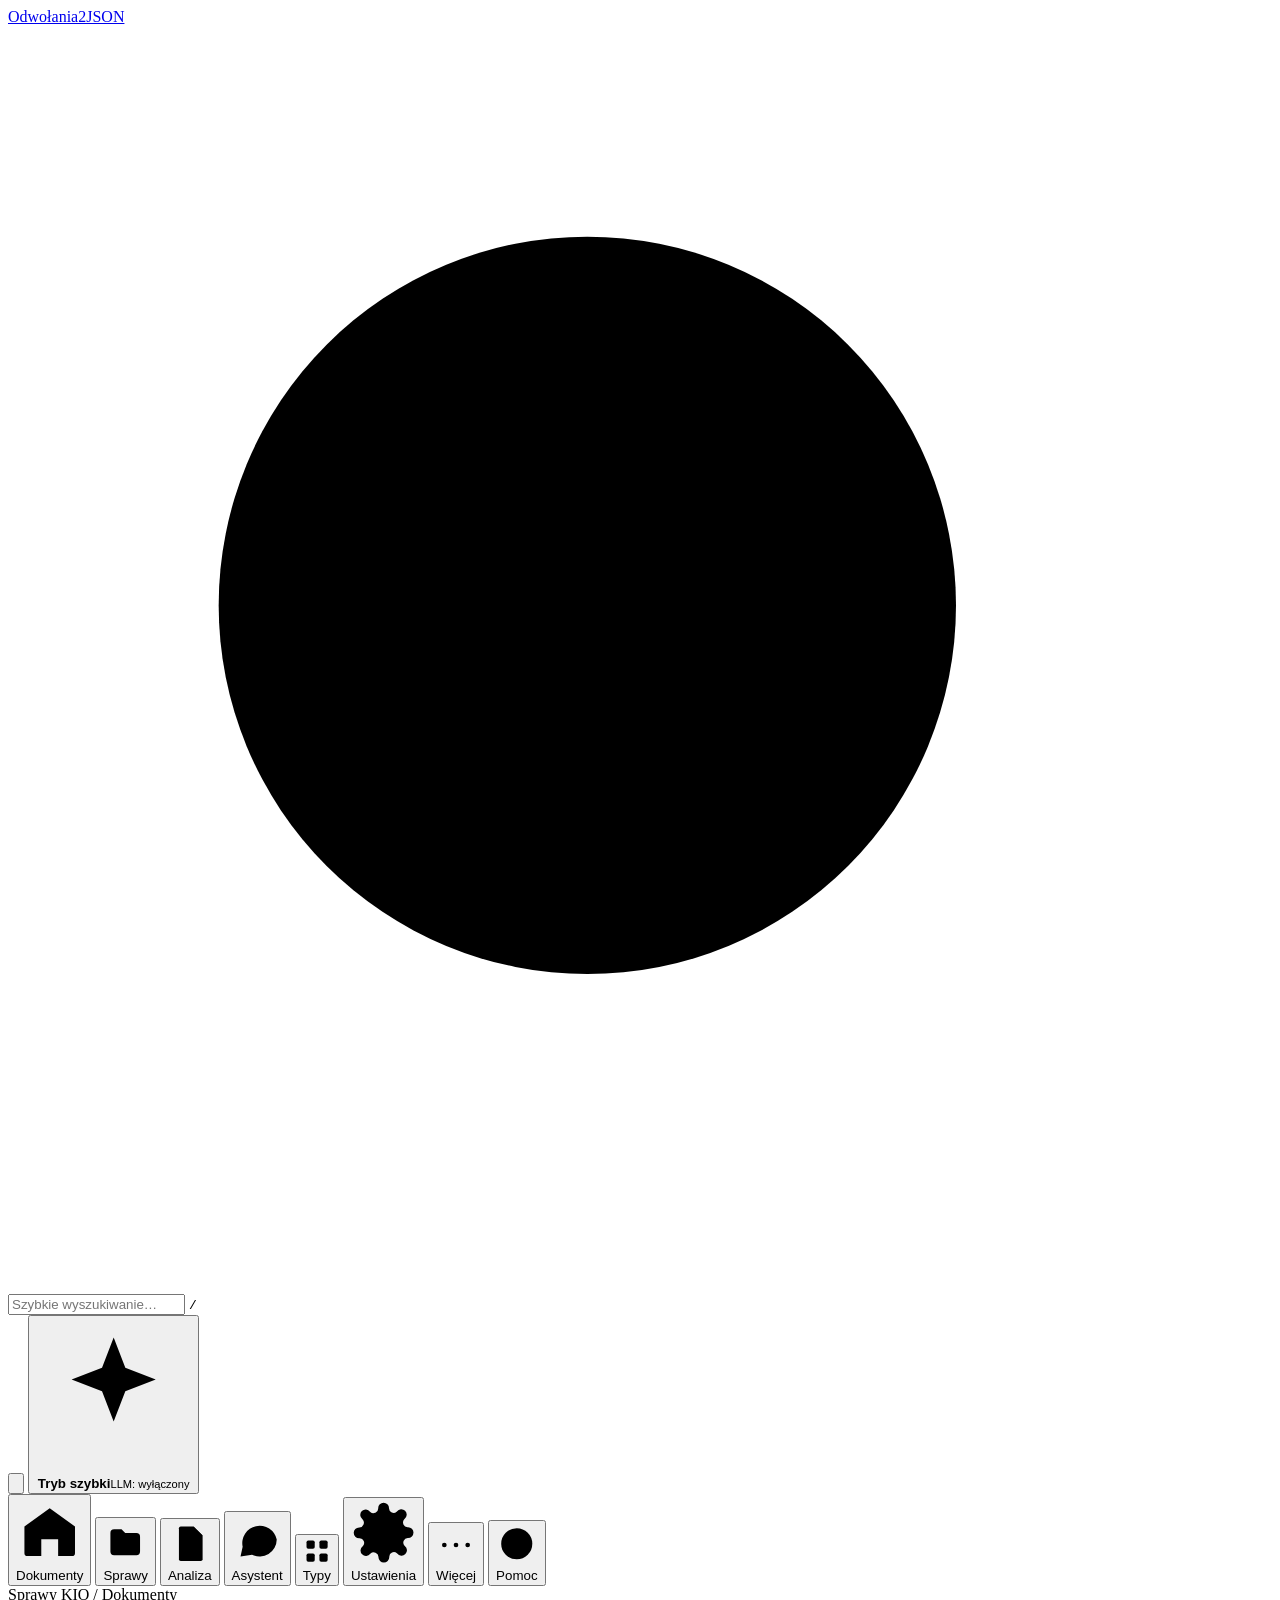
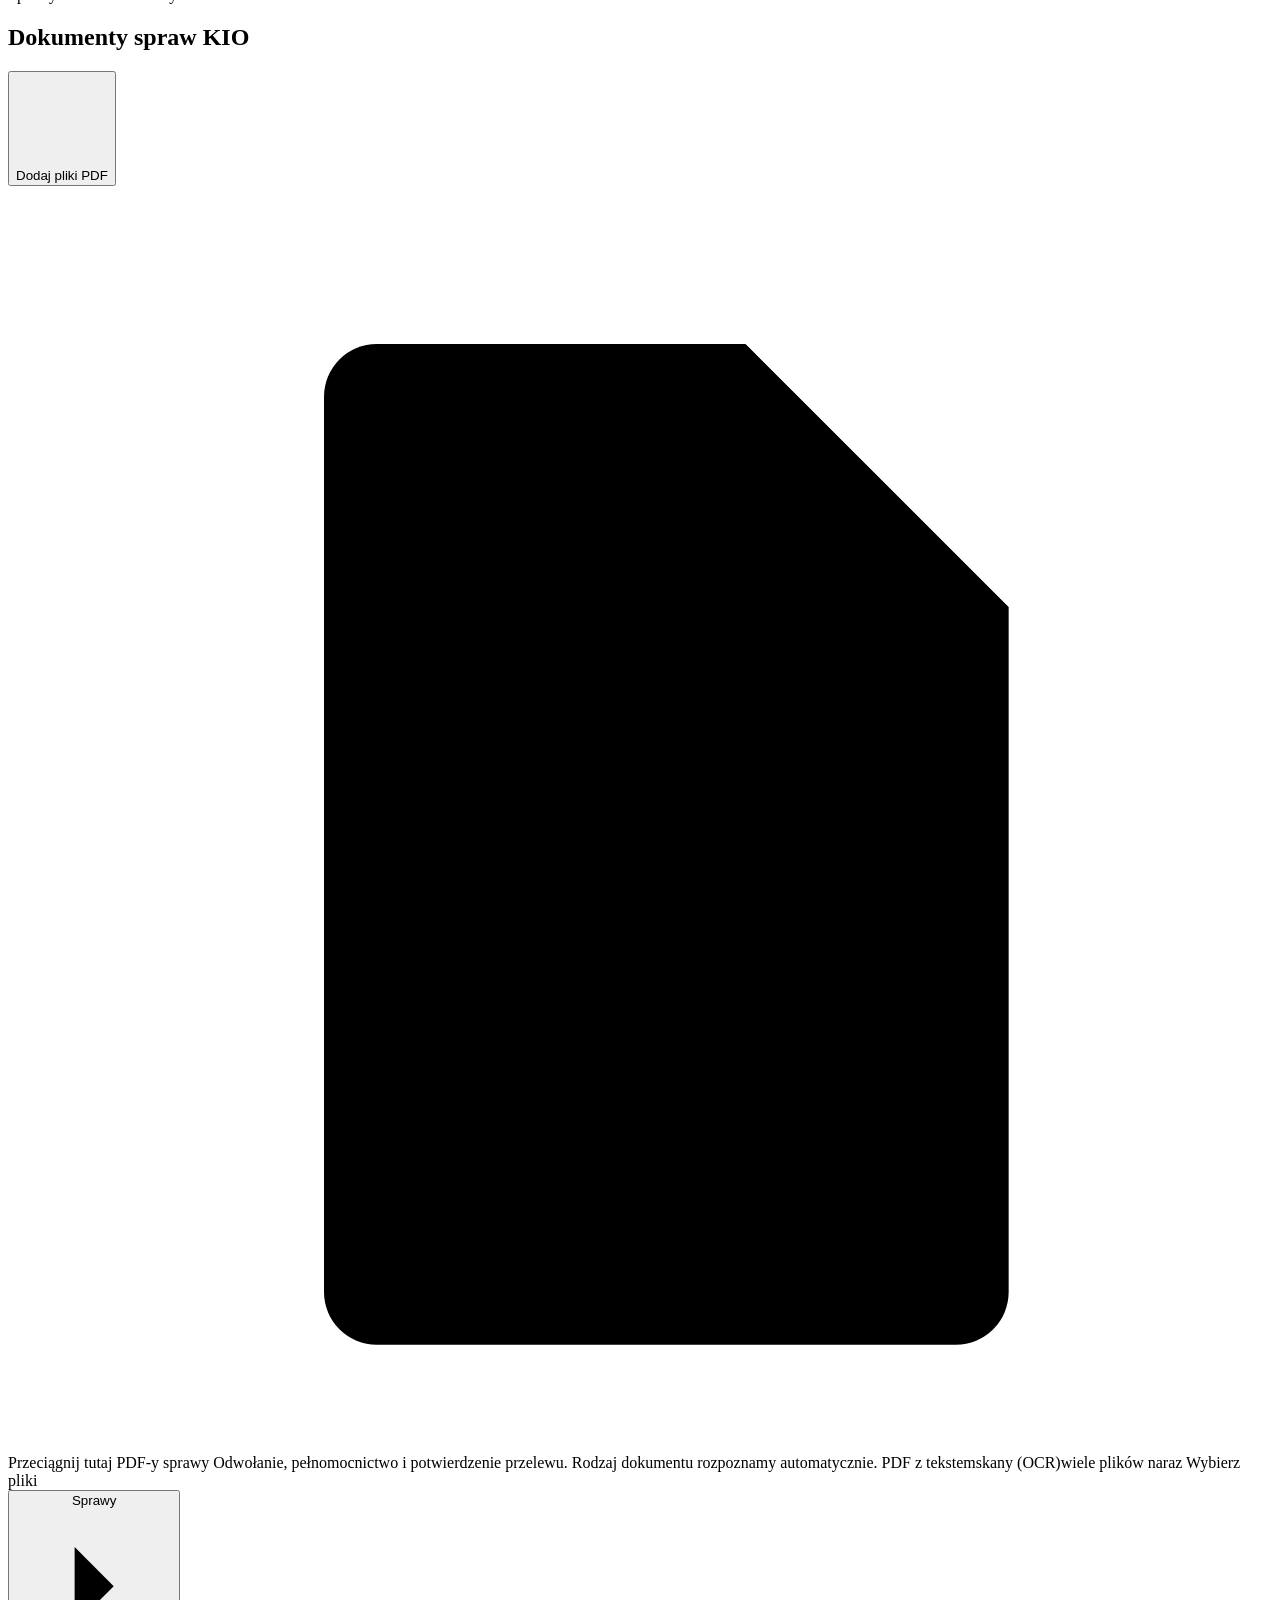
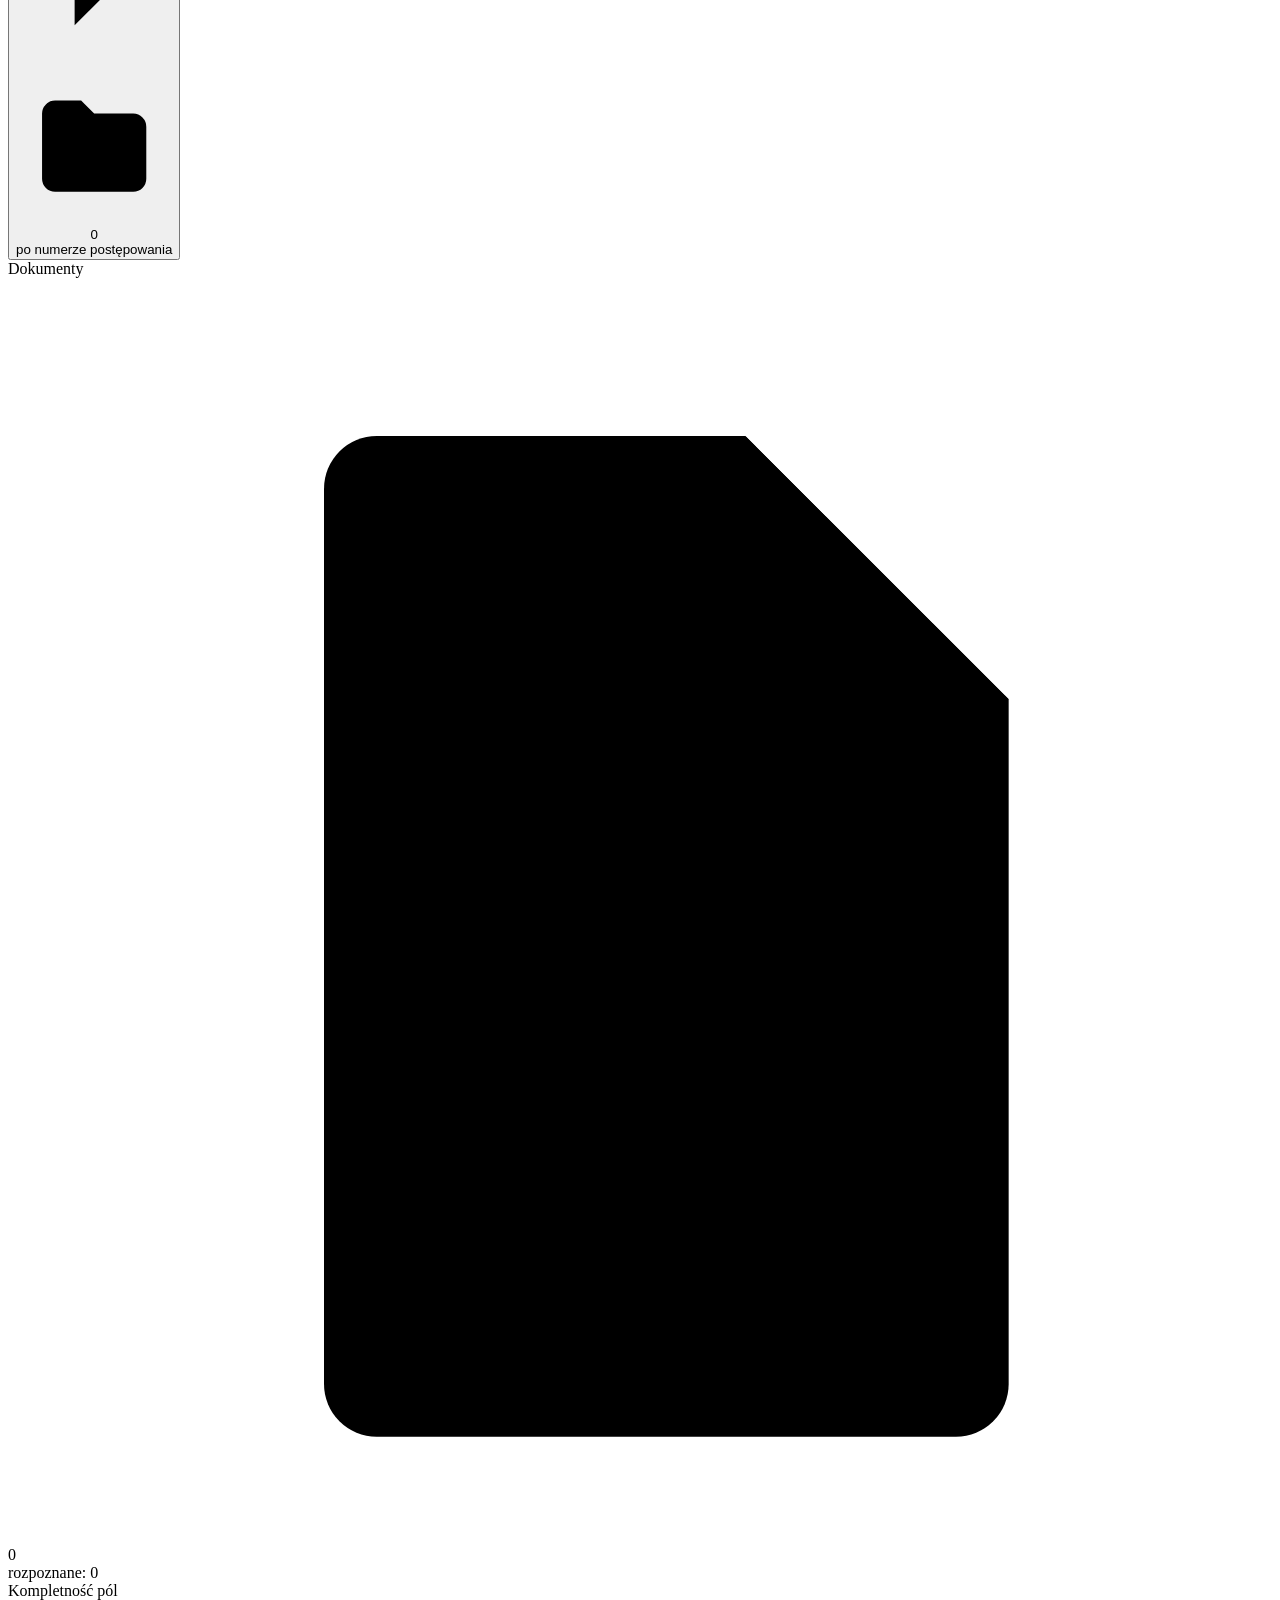
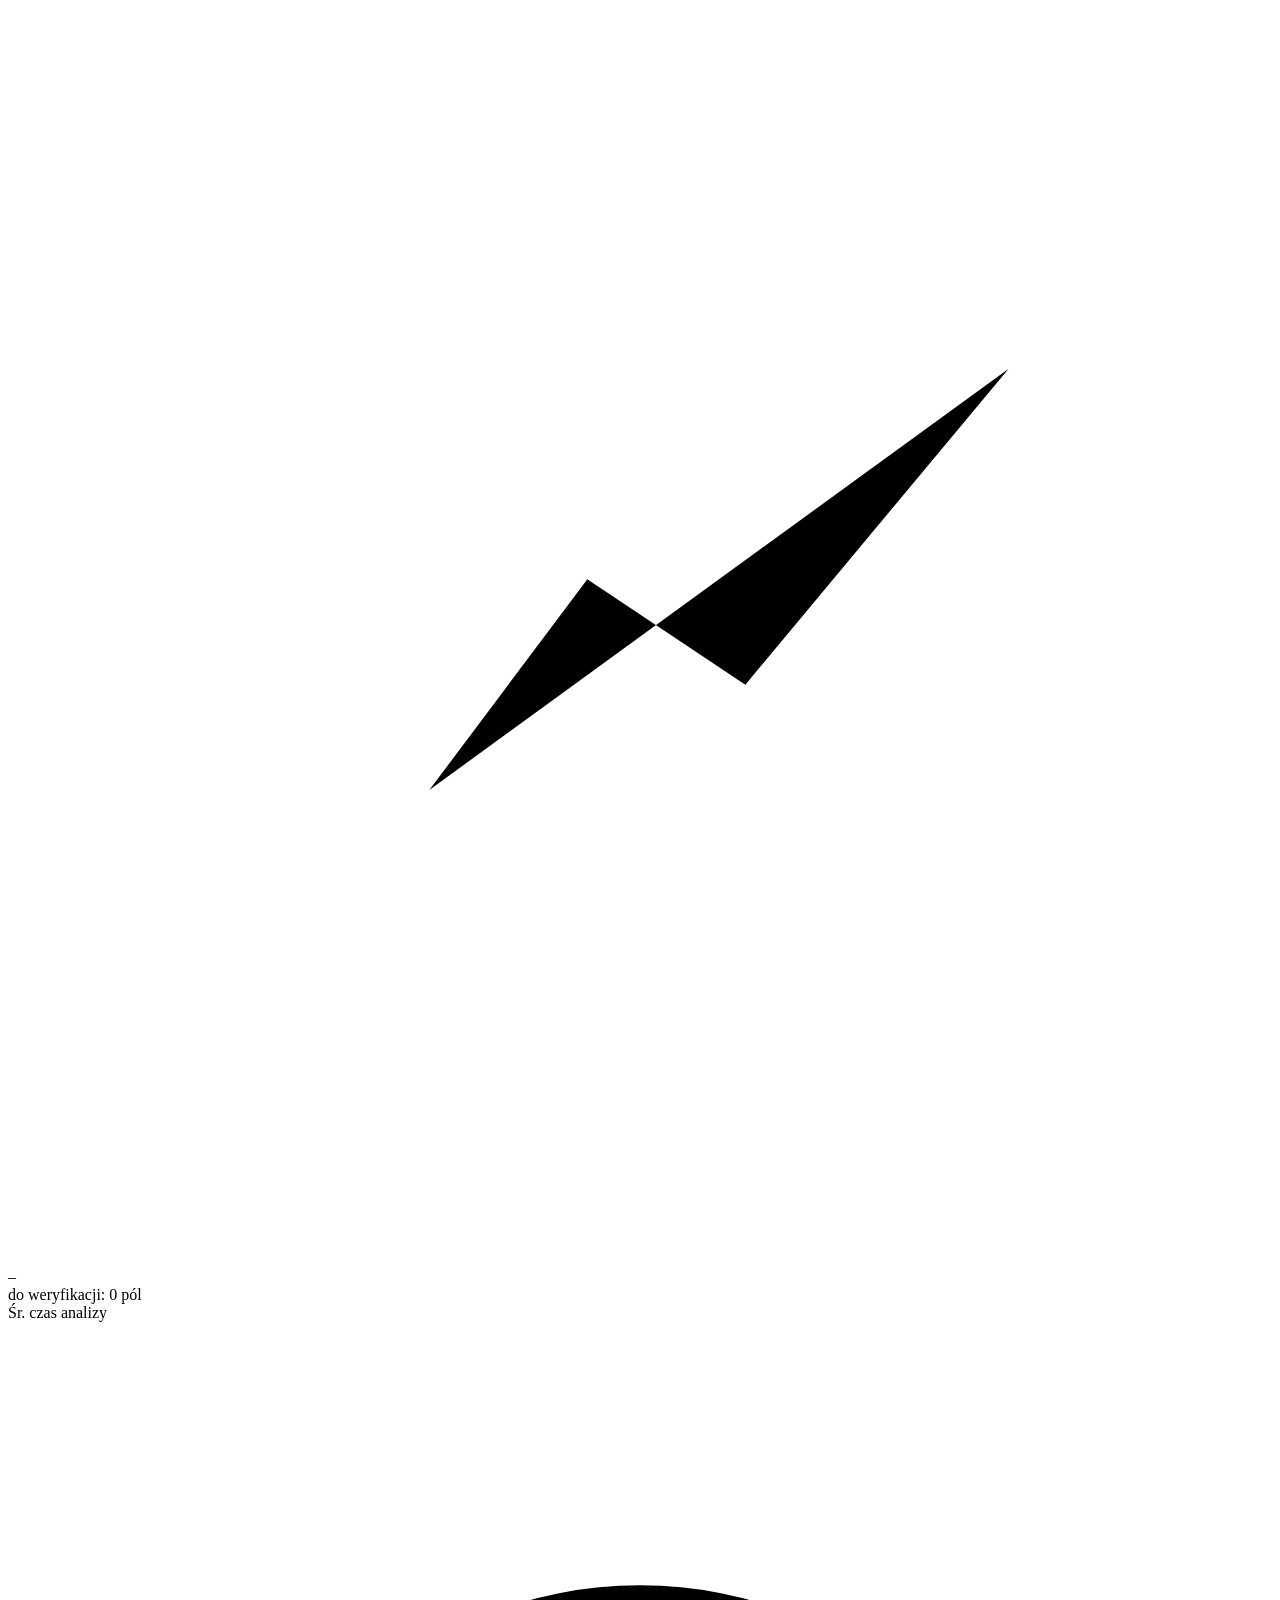
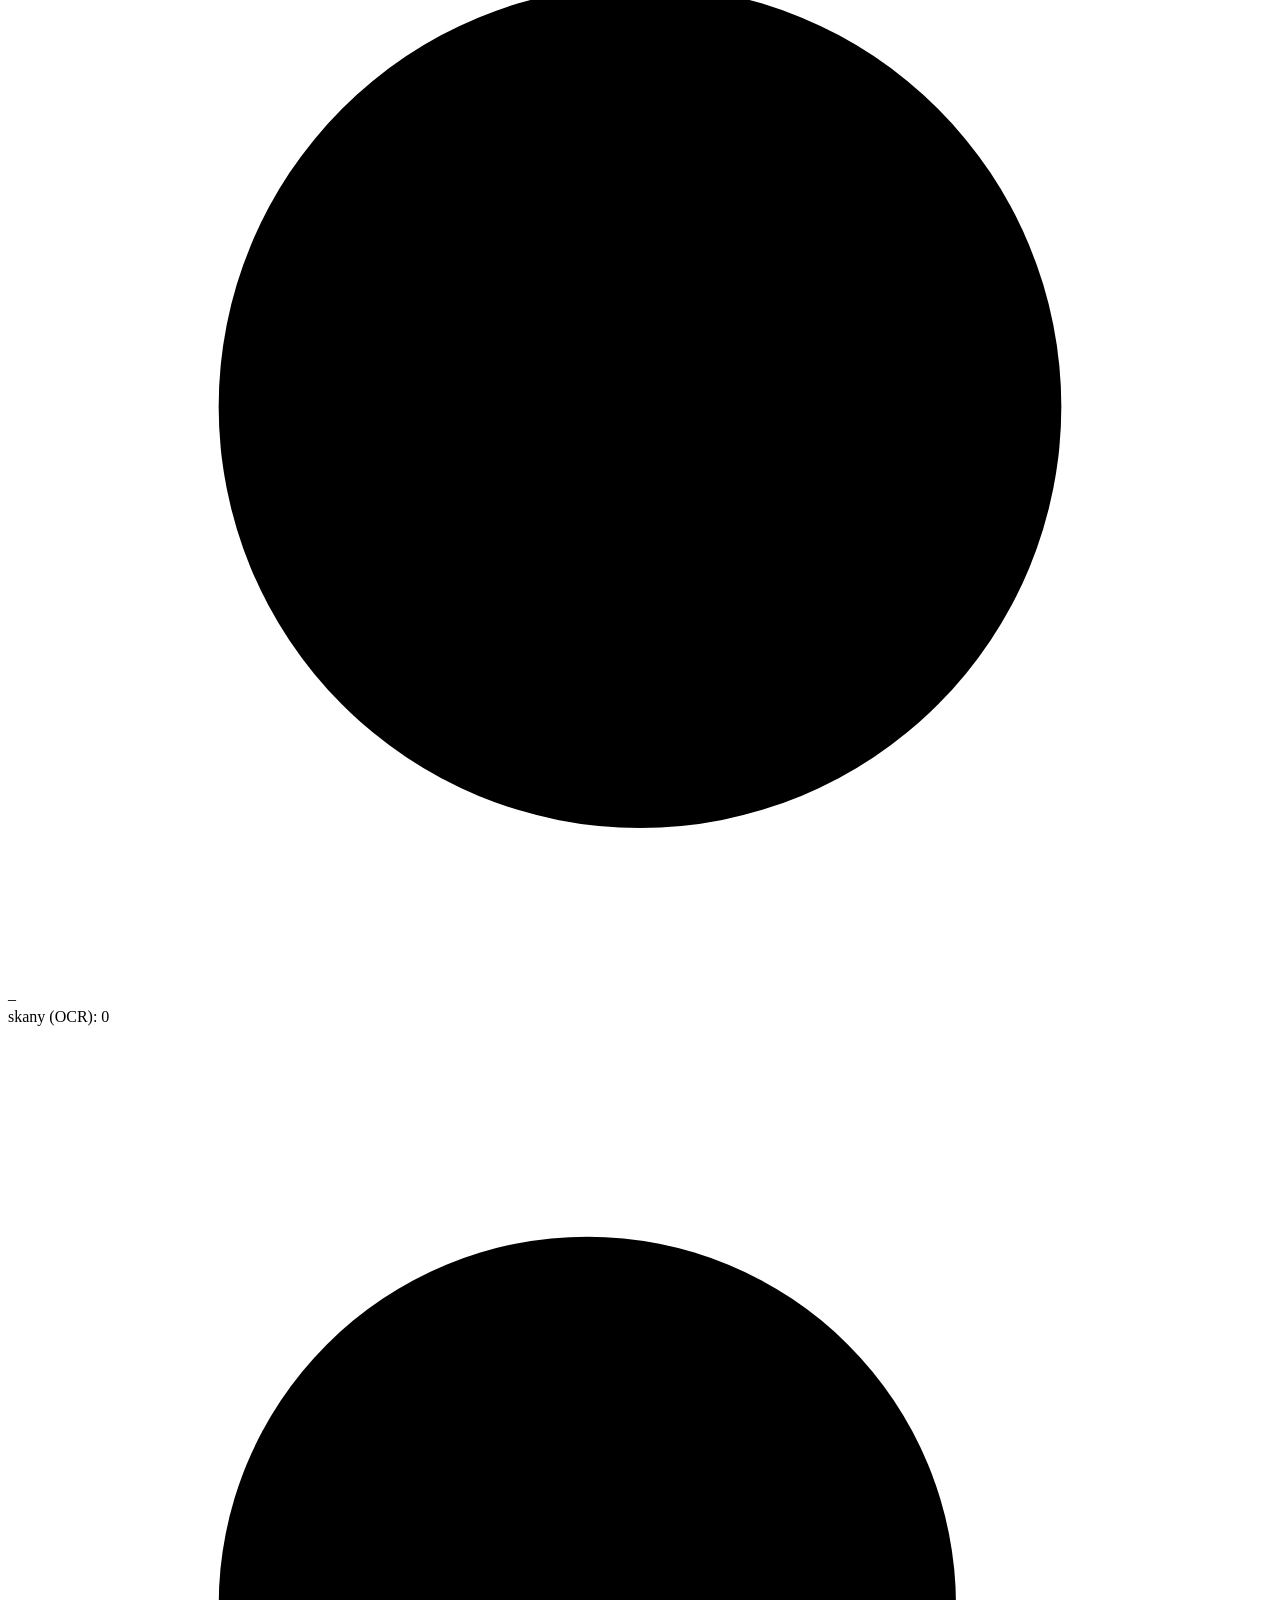
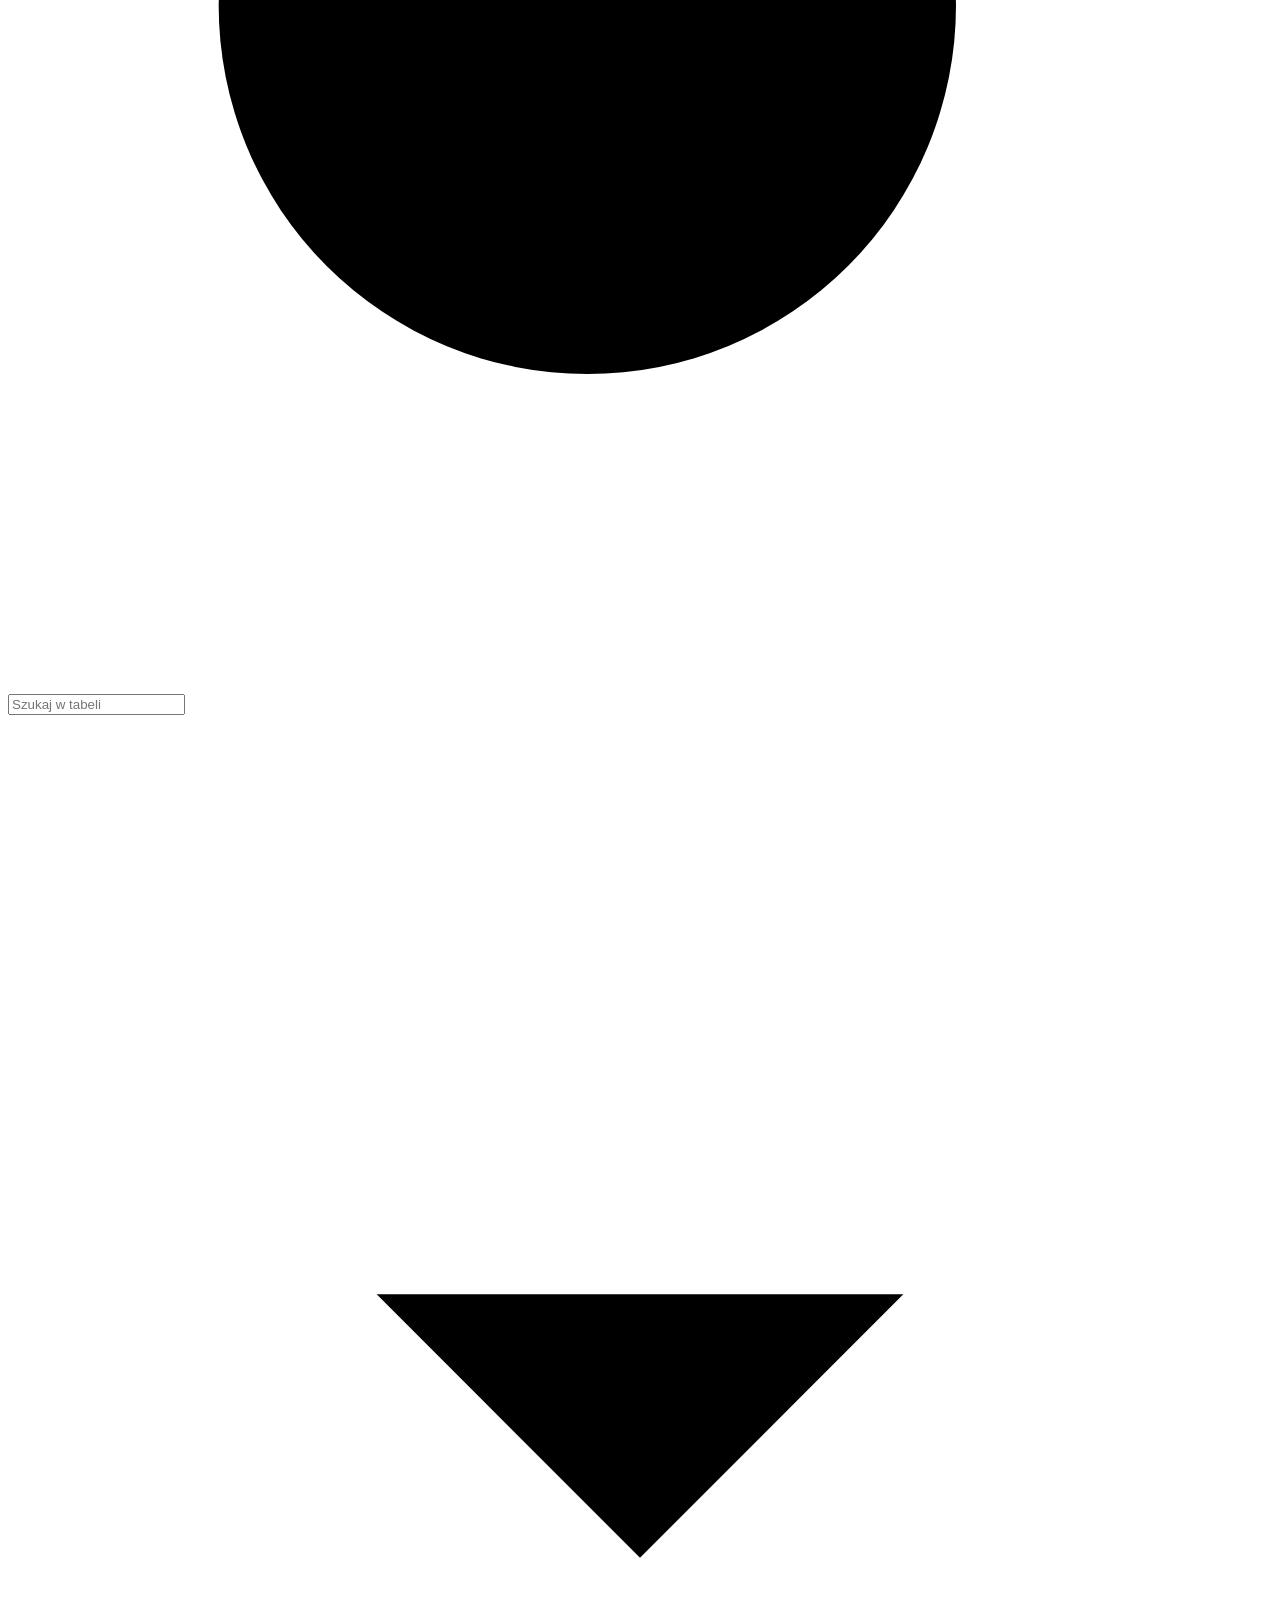
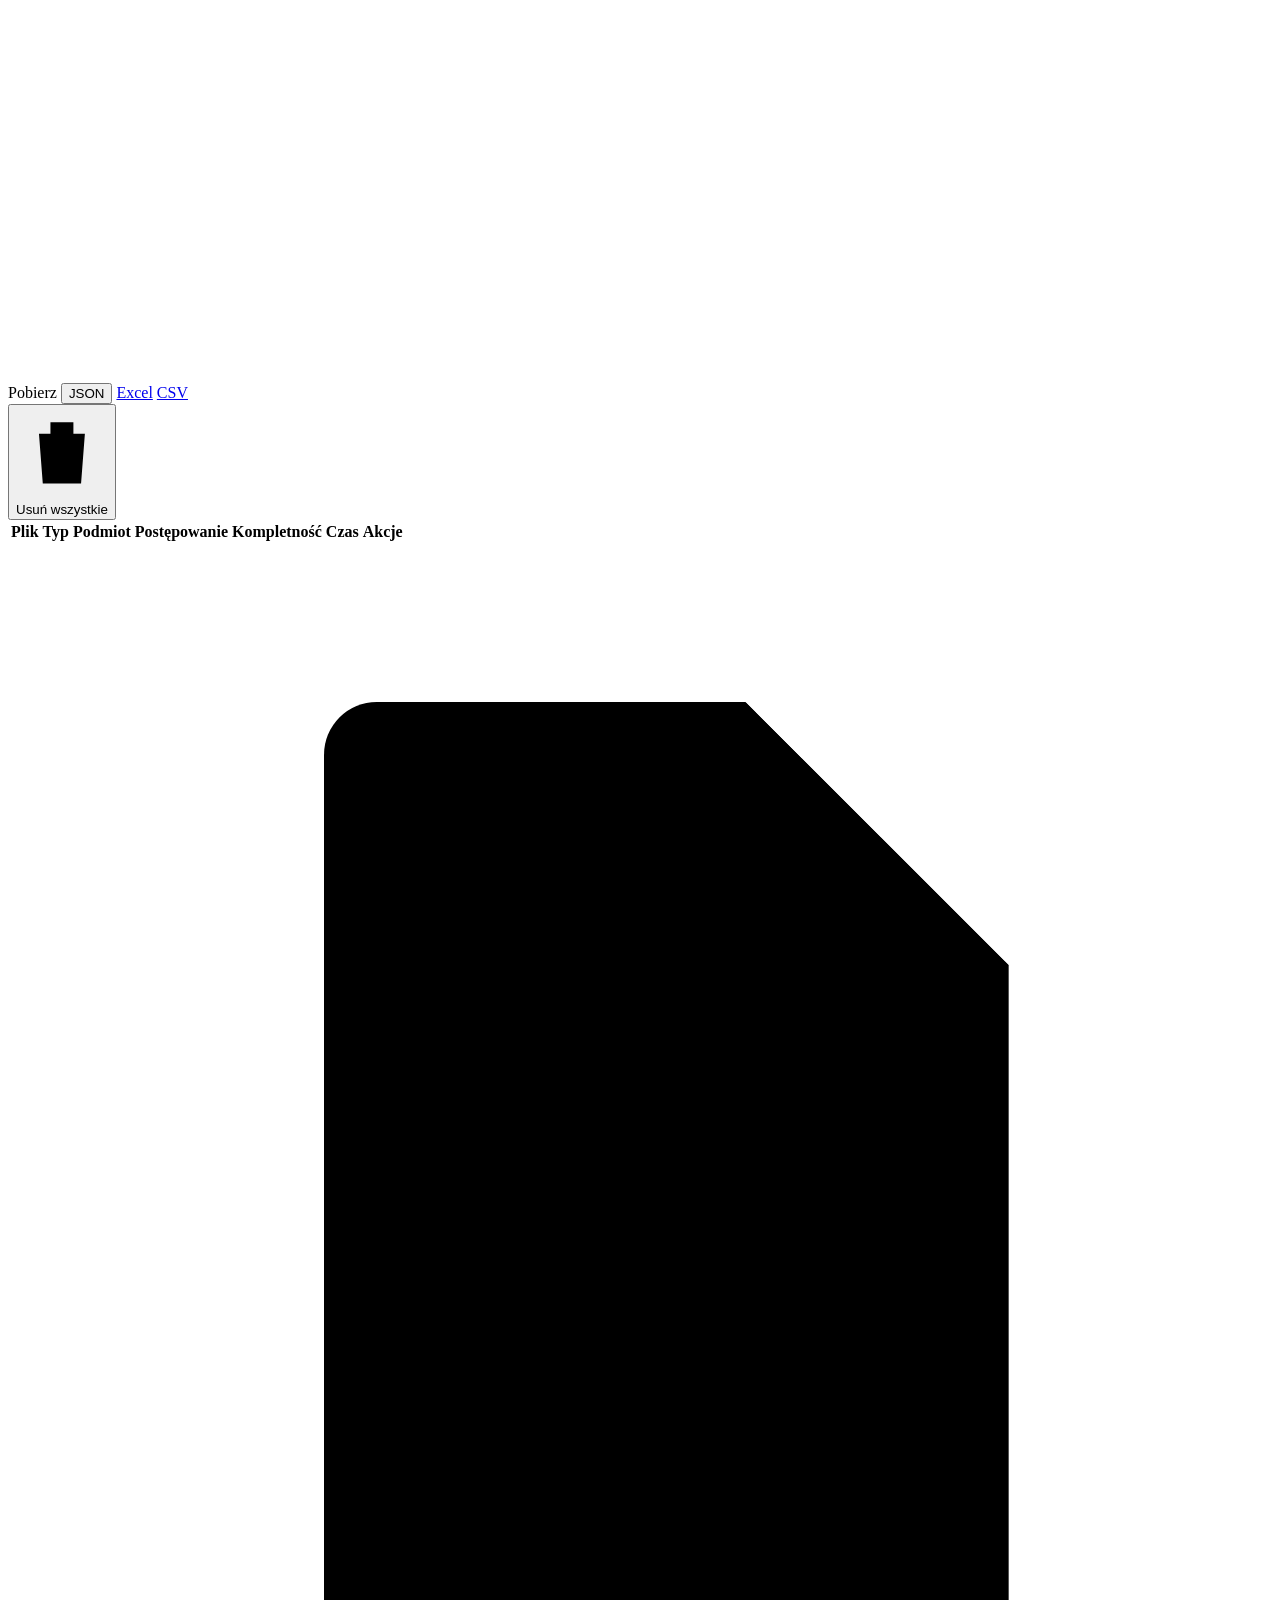
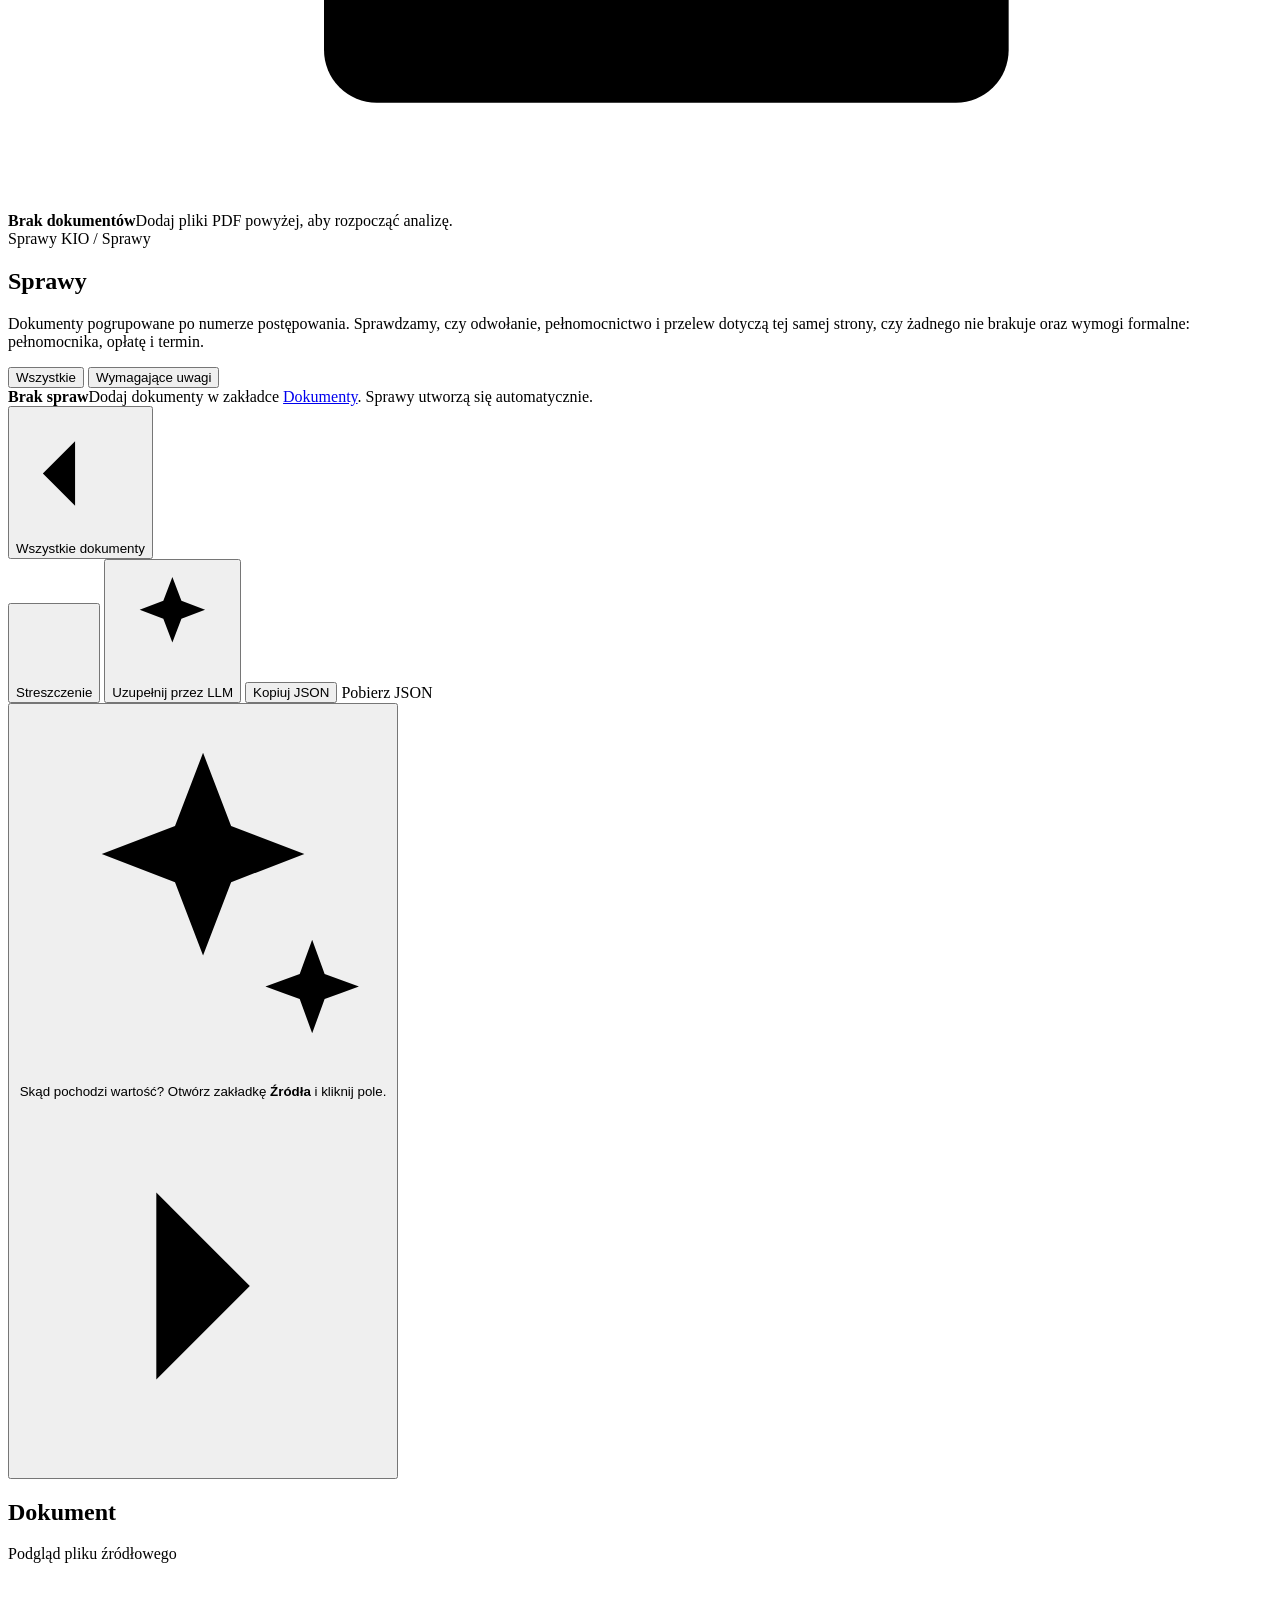
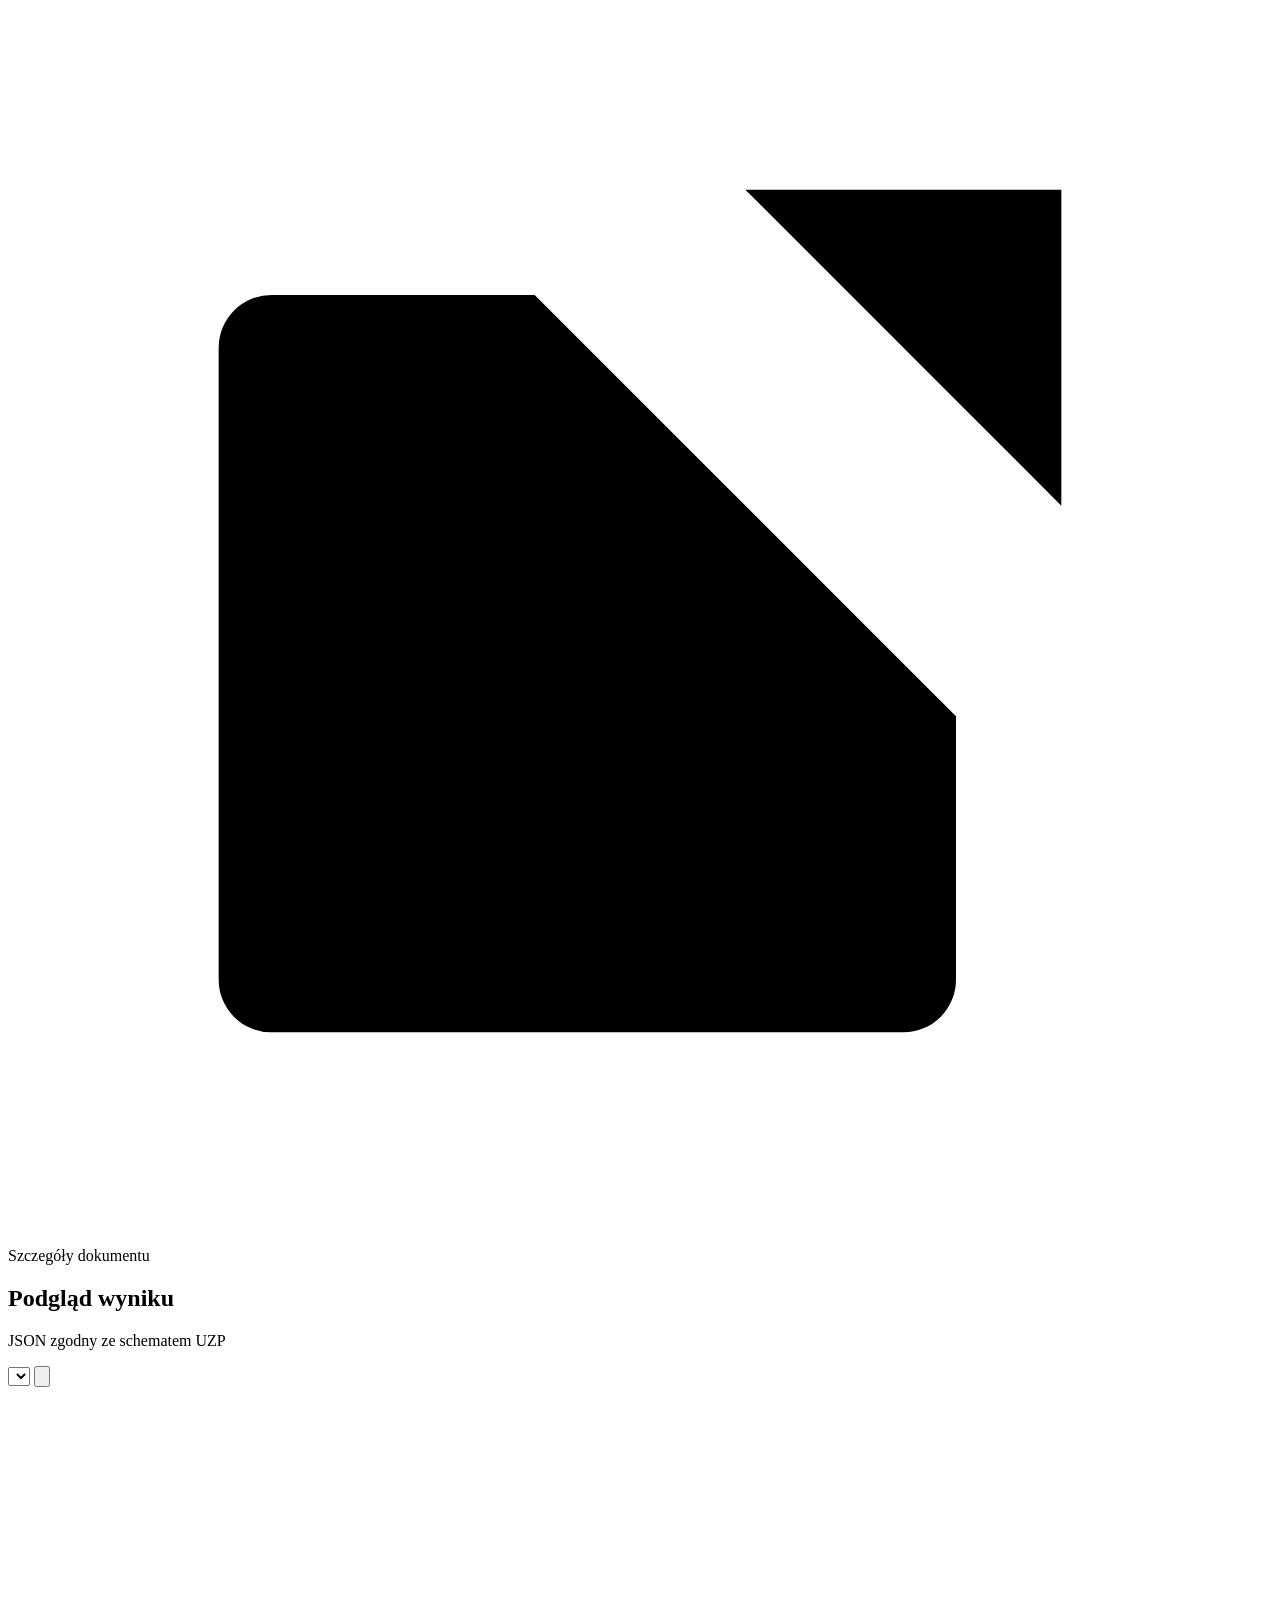
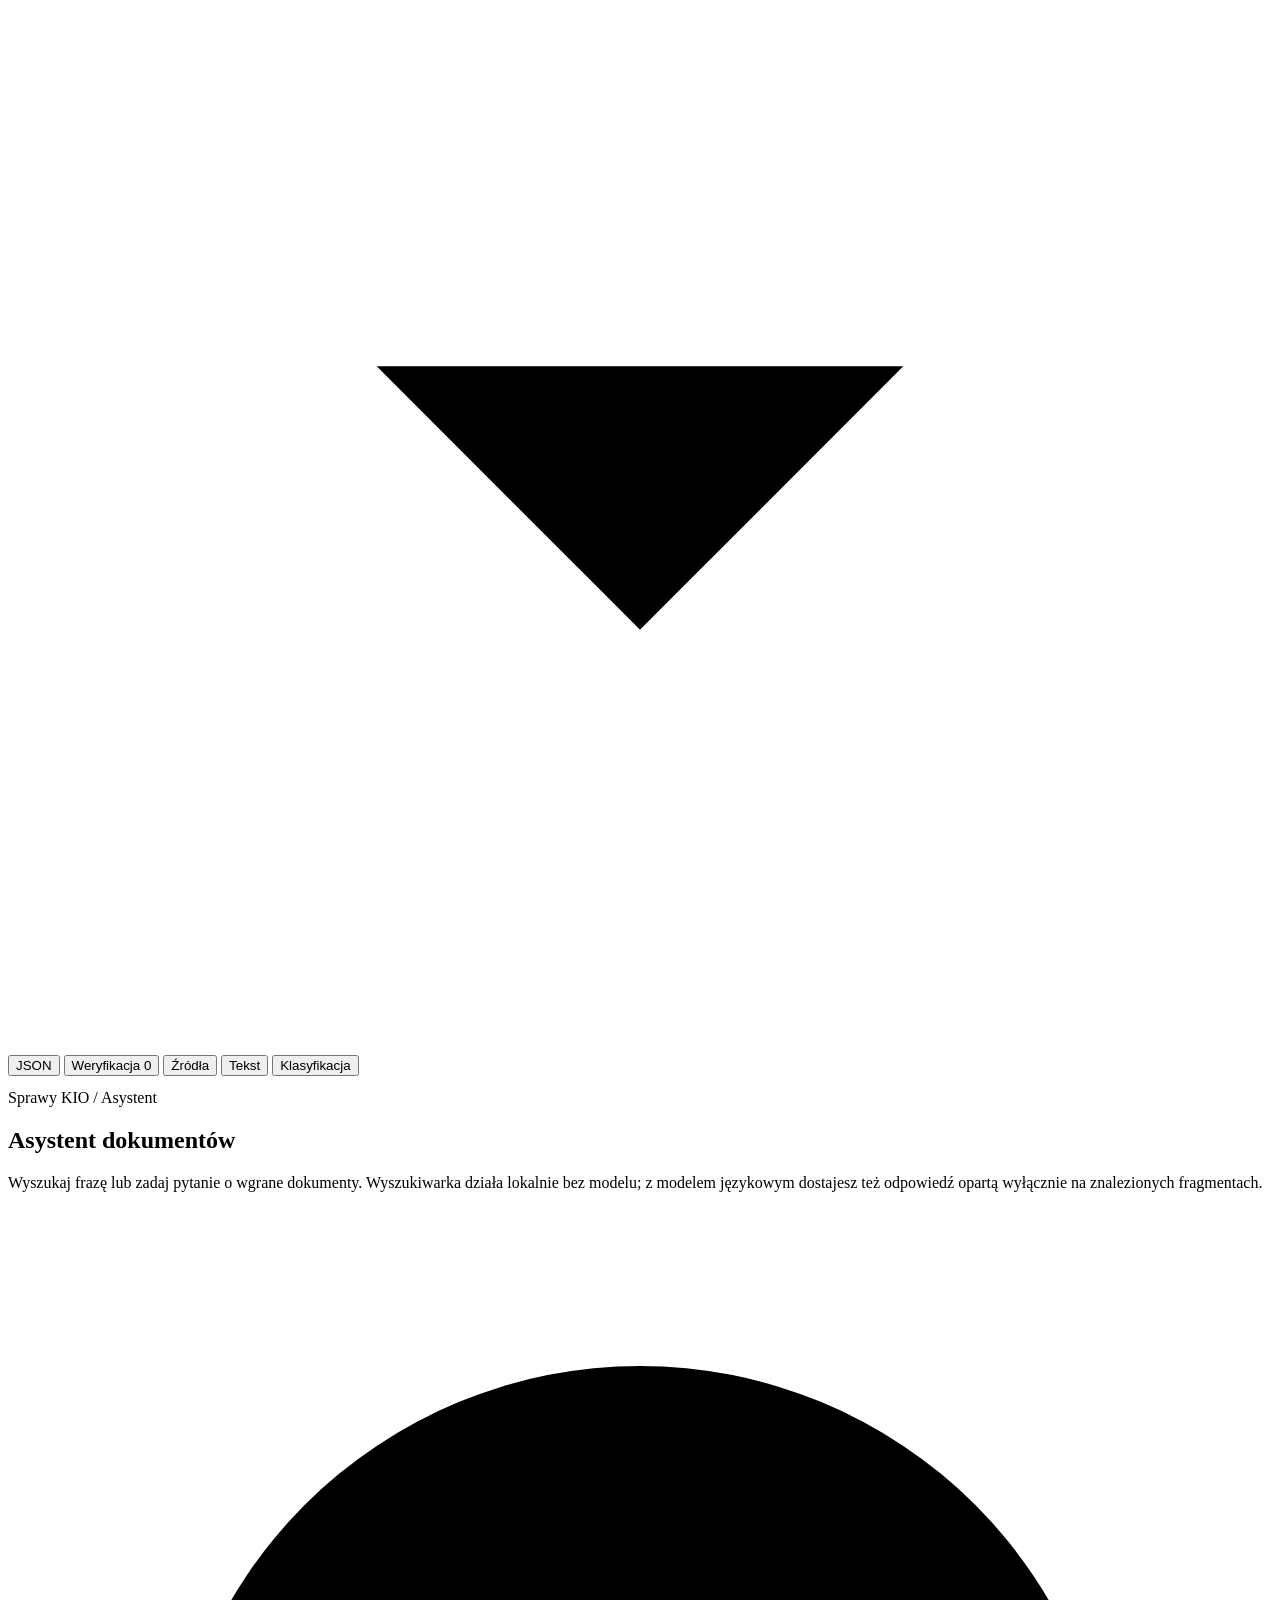
==== odwolania2json/web/static/index.html @ ec03c21a "Add Excel and CSV export and a search that works without a model Pobierz > Excel builds a workbook w" ====
<!doctype html>
<html lang="pl">
<head>
<meta charset="utf-8">
<meta name="viewport" content="width=device-width, initial-scale=1">
<title>Odwołania2JSON</title>
<link rel="icon" href="/static/logo.svg" type="image/svg+xml">
<link rel="stylesheet" href="/static/app.css">
</head>
<body>
<header class="topbar">
  <a class="brand" href="#" data-go="list"><img src="/static/logo.svg" alt=""><span>Odwołania2JSON</span></a>
  <label class="search">
    <svg viewBox="0 0 24 24"><circle cx="11" cy="11" r="7"/><path d="m20 20-3.5-3.5"/></svg>
    <input id="search" aria-label="Szybkie wyszukiwanie dokumentów" placeholder="Szybkie wyszukiwanie…" autocomplete="off">
    <kbd>/</kbd>
  </label>
  <div class="top-right">
    <button class="round-btn" id="update-btn" title="Aktualizacje" aria-label="Aktualizacje"><svg viewBox="0 0 24 24"><path d="M6 8a6 6 0 1 1 12 0c0 7 3 8 3 8H3s3-1 3-8M10 20a2 2 0 0 0 4 0"/></svg><span class="dot hidden" id="update-dot"></span></button>
    <button class="profile" data-go="settings" title="Ustawienia modelu językowego">
      <span class="avatar"><svg viewBox="0 0 24 24"><path d="m12 3 1.8 4.7L18.5 9.5l-4.7 1.8L12 16l-1.8-4.7L5.5 9.5l4.7-1.8z"/></svg></span>
      <span class="profile-text"><b id="mode-label">Tryb szybki</b><small id="llm-status">LLM: wyłączony</small></span>
    </button>
  </div>
</header>

<div class="layout">
  <nav class="rail" aria-label="Nawigacja">
    <div class="rail-inner">
      <button class="rail-btn active" data-go="list"><svg viewBox="0 0 24 24"><path d="M3 10.5 12 4l9 6.5V20a1 1 0 0 1-1 1h-5v-6H9v6H4a1 1 0 0 1-1-1z"/></svg><span>Dokumenty</span></button>
      <button class="rail-btn" data-go="cases"><svg viewBox="0 0 24 24"><path d="M4 7a2 2 0 0 1 2-2h4l2 2h6a2 2 0 0 1 2 2v8a2 2 0 0 1-2 2H6a2 2 0 0 1-2-2z"/></svg><span>Sprawy</span><span class="rail-badge hidden" id="cases-badge"></span></button>
      <button class="rail-btn" data-go="detail"><svg viewBox="0 0 24 24"><path d="M7 3h7l5 5v13a1 1 0 0 1-1 1H7a1 1 0 0 1-1-1V4a1 1 0 0 1 1-1z"/><path d="M14 3v5h5M9 13h6M9 17h6"/></svg><span>Analiza</span></button>
      <button class="rail-btn" data-go="assistant"><svg viewBox="0 0 24 24"><path d="M21 12a8 8 0 0 1-11.6 7.1L4 20l1-4.6A8 8 0 1 1 21 12z"/><path d="M9 11h6M9 14h4"/></svg><span>Asystent</span></button>
      <button class="rail-btn secondary" data-go="types"><svg viewBox="0 0 24 24"><rect x="3" y="3" width="7" height="7" rx="1.5"/><rect x="14" y="3" width="7" height="7" rx="1.5"/><rect x="3" y="14" width="7" height="7" rx="1.5"/><rect x="14" y="14" width="7" height="7" rx="1.5"/></svg><span>Typy</span></button>
      <button class="rail-btn secondary" data-go="settings"><svg viewBox="0 0 24 24"><circle cx="12" cy="12" r="3"/><path d="M19.4 15a1.7 1.7 0 0 0 .3 1.8l.1.1a2 2 0 1 1-2.8 2.8l-.1-.1a1.7 1.7 0 0 0-1.8-.3 1.7 1.7 0 0 0-1 1.5V21a2 2 0 1 1-4 0v-.1a1.7 1.7 0 0 0-1.1-1.5 1.7 1.7 0 0 0-1.8.3l-.1.1a2 2 0 1 1-2.8-2.8l.1-.1a1.7 1.7 0 0 0 .3-1.8 1.7 1.7 0 0 0-1.5-1H3a2 2 0 1 1 0-4h.1a1.7 1.7 0 0 0 1.5-1.1 1.7 1.7 0 0 0-.3-1.8l-.1-.1a2 2 0 1 1 2.8-2.8l.1.1a1.7 1.7 0 0 0 1.8.3H9a1.7 1.7 0 0 0 1-1.5V3a2 2 0 1 1 4 0v.1a1.7 1.7 0 0 0 1 1.5 1.7 1.7 0 0 0 1.8-.3l.1-.1a2 2 0 1 1 2.8 2.8l-.1.1a1.7 1.7 0 0 0-.3 1.8V9a1.7 1.7 0 0 0 1.5 1H21a2 2 0 1 1 0 4h-.1a1.7 1.7 0 0 0-1.5 1z"/></svg><span>Ustawienia</span></button>
      <button class="rail-btn more-btn" id="more-btn" aria-haspopup="dialog" aria-controls="more-sheet"><svg viewBox="0 0 24 24"><circle cx="5" cy="12" r="1.4"/><circle cx="12" cy="12" r="1.4"/><circle cx="19" cy="12" r="1.4"/></svg><span>Więcej</span></button>
      <button class="rail-btn secondary" data-go="help"><svg viewBox="0 0 24 24"><circle cx="12" cy="12" r="9"/><path d="M9.5 9a2.5 2.5 0 1 1 3.5 2.3c-.6.3-1 .9-1 1.6V14M12 17.5v.01"/></svg><span>Pomoc</span></button>
    </div>
  </nav>

  <main class="content">
    <section class="view" id="view-list">
      <div class="page-head">
        <div>
          <div class="crumbs">Sprawy KIO <span>/</span> Dokumenty</div>
          <h1>Dokumenty spraw KIO</h1>
        </div>
        <button class="btn primary" id="btn-upload"><svg viewBox="0 0 24 24"><path d="M12 5v14M5 12h14"/></svg>Dodaj pliki PDF</button>
      </div>

      <label class="dropzone" id="dropzone">
        <span class="drop-art" aria-hidden="true">
          <svg viewBox="0 0 24 24"><path d="M7 3h7l5 5v13a1 1 0 0 1-1 1H7a1 1 0 0 1-1-1V4a1 1 0 0 1 1-1z"/><path d="M14 3v5h5"/><path d="M12 17v-6M9.5 13.5 12 11l2.5 2.5"/></svg>
        </span>
        <span class="drop-copy">
          <span class="drop-title">Przeciągnij tutaj PDF-y sprawy</span>
          <span class="drop-sub">Odwołanie, pełnomocnictwo i potwierdzenie przelewu. Rodzaj dokumentu rozpoznamy automatycznie.</span>
          <span class="drop-meta"><span class="chip neutral">PDF z tekstem</span><span class="chip neutral">skany (OCR)</span><span class="chip neutral">wiele plików naraz</span></span>
        </span>
        <span class="btn primary drop-btn">Wybierz pliki</span>
      </label>

      <div class="kpis">
        <button class="kpi kpi-link" data-go="cases" title="Pokaż sprawy">
          <div class="kpi-label">Sprawy <svg class="kpi-arrow" viewBox="0 0 24 24"><path d="m9 6 6 6-6 6"/></svg></div>
          <div class="kpi-row"><span class="kpi-icon accent"><svg viewBox="0 0 24 24"><path d="M4 7a2 2 0 0 1 2-2h4l2 2h6a2 2 0 0 1 2 2v8a2 2 0 0 1-2 2H6a2 2 0 0 1-2-2z"/></svg></span><span class="kpi-value" id="k-cases">0</span></div>
          <div class="kpi-sub" id="k-cases-sub">po numerze postępowania</div>
        </button>
        <div class="kpi">
          <div class="kpi-label">Dokumenty</div>
          <div class="kpi-row"><span class="kpi-icon violet"><svg viewBox="0 0 24 24"><path d="M7 3h7l5 5v13a1 1 0 0 1-1 1H7a1 1 0 0 1-1-1V4a1 1 0 0 1 1-1z"/><path d="M14 3v5h5"/></svg></span><span class="kpi-value" id="k-total">0</span></div>
          <div class="kpi-sub" id="k-total-sub">rozpoznane: 0</div>
        </div>
        <div class="kpi">
          <div class="kpi-label">Kompletność pól</div>
          <div class="kpi-row"><span class="kpi-icon green"><svg viewBox="0 0 24 24"><path d="M4 19V5M4 19h16M8 15l3-4 3 2 5-6"/></svg></span><span class="kpi-value" id="k-fill">–</span></div>
          <div class="kpi-sub" id="k-review-sub">do weryfikacji: 0 pól</div>
        </div>
        <div class="kpi">
          <div class="kpi-label">Śr. czas analizy</div>
          <div class="kpi-row"><span class="kpi-icon blue"><svg viewBox="0 0 24 24"><circle cx="12" cy="13" r="8"/><path d="M12 9v4l2 2M10 2h4"/></svg></span><span class="kpi-value" id="k-time">–</span></div>
          <div class="kpi-sub" id="k-ocr">skany (OCR): 0</div>
        </div>
      </div>

      <div class="card table-card">
        <div class="toolbar">
          <label class="field-search"><svg viewBox="0 0 24 24"><circle cx="11" cy="11" r="7"/><path d="m20 20-3.5-3.5"/></svg><input id="table-search" aria-label="Szukaj w tabeli" placeholder="Szukaj w tabeli"></label>
          <div class="segmented" id="type-filter" role="group" aria-label="Filtr typu"></div>
          <div class="toolbar-right">
            <div class="btn-group" role="group" aria-label="Pobierz wyniki">
              <span class="btn-group-label"><svg viewBox="0 0 24 24"><path d="M12 4v12M7 11l5 5 5-5M4 20h16"/></svg>Pobierz</span>
              <button class="btn" id="btn-export" title="Pliki JSON wszystkich dokumentów">JSON</button>
              <a class="btn" id="btn-xlsx" href="/api/export.xlsx" download title="Zestawienie dokumentów, pola każdego typu i kontrola formalna">Excel</a>
              <a class="btn" id="btn-csv" href="/api/export.csv" download title="Jeden wiersz na dokument, wszystkie pola">CSV</a>
            </div>
            <button class="btn danger-outline" id="btn-clear"><svg viewBox="0 0 24 24"><path d="M4 7h16M9 7V4h6v3M6 7l1 13h10l1-13"/></svg>Usuń wszystkie</button>
          </div>
        </div>
        <div class="table-wrap">
          <table class="table">
            <thead><tr><th>Plik</th><th>Typ</th><th>Podmiot</th><th>Postępowanie</th><th>Kompletność</th><th>Czas</th><th><span class="sr-only">Akcje</span></th></tr></thead>
            <tbody id="rows"></tbody>
          </table>
          <div class="empty-table" id="empty-table">
            <svg viewBox="0 0 24 24"><path d="M7 3h7l5 5v13a1 1 0 0 1-1 1H7a1 1 0 0 1-1-1V4a1 1 0 0 1 1-1z"/><path d="M14 3v5h5"/></svg>
            <b>Brak dokumentów</b><span>Dodaj pliki PDF powyżej, aby rozpocząć analizę.</span>
          </div>
        </div>
        <div class="table-foot muted" id="table-foot"></div>
      </div>
    </section>

    <section class="view hidden" id="view-cases">
      <div class="page-head">
        <div><div class="crumbs">Sprawy KIO <span>/</span> Sprawy</div><h1>Sprawy</h1>
          <p class="muted lead">Dokumenty pogrupowane po numerze postępowania. Sprawdzamy, czy odwołanie, pełnomocnictwo i przelew dotyczą tej samej strony, czy żadnego nie brakuje oraz wymogi formalne: pełnomocnika, opłatę i termin.</p></div>
        <div class="segmented" id="cases-filter" role="group" aria-label="Filtr spraw">
          <button class="active" data-cases="all" aria-pressed="true">Wszystkie</button>
          <button data-cases="attention" aria-pressed="false">Wymagające uwagi</button>
        </div>
      </div>
      <div class="cases" id="cases"></div>
      <div class="card empty-cases hidden" id="cases-empty">
        <div class="empty-state"><b>Brak spraw</b><span>Dodaj dokumenty w zakładce <a href="#" data-go="list">Dokumenty</a>. Sprawy utworzą się automatycznie.</span></div>
      </div>
    </section>

    <section class="view hidden" id="view-detail">
      <div class="detail-head">
        <button class="back" data-go="list"><svg viewBox="0 0 24 24"><path d="M19 12H5M11 18l-6-6 6-6"/></svg>Wszystkie dokumenty</button>
        <div class="actions">
          <button class="btn llm-only" id="btn-summary"><svg viewBox="0 0 24 24"><path d="M4 6h16M4 12h10M4 18h7"/></svg>Streszczenie</button>
          <button class="btn llm-only" id="btn-llm"><svg viewBox="0 0 24 24"><path d="m12 3 1.8 4.7L18.5 9.5l-4.7 1.8L12 16l-1.8-4.7L5.5 9.5l4.7-1.8z"/></svg>Uzupełnij przez LLM</button>
          <button class="btn" id="btn-copy">Kopiuj JSON</button>
          <a class="btn primary" id="btn-download">Pobierz JSON</a>
        </div>
      </div>

      <button class="banner" id="review-banner">
        <svg viewBox="0 0 24 24"><path d="m12 3 1.8 4.7L18.5 9.5l-4.7 1.8L12 16l-1.8-4.7L5.5 9.5l4.7-1.8zM19 15l.8 2.2L22 18l-2.2.8L19 21l-.8-2.2L16 18l2.2-.8z"/></svg>
        <span id="banner-text">Skąd pochodzi wartość? Otwórz zakładkę <b>Źródła</b> i kliknij pole.</span>
        <svg class="chev" viewBox="0 0 24 24"><path d="m9 6 6 6-6 6"/></svg>
      </button>

      <section class="card summary-card hidden" id="summary-card" aria-live="polite"></section>

      <div class="detail-grid">
        <div class="card">
          <div class="card-head">
            <div><h2 id="d-title">Dokument</h2><p class="muted" id="d-sub">Podgląd pliku źródłowego</p></div>
            <a class="icon-btn" id="d-open" target="_blank" title="Otwórz PDF w nowej karcie" aria-label="Otwórz PDF w nowej karcie"><svg viewBox="0 0 24 24"><path d="M14 4h6v6M20 4l-9 9M18 14v5a1 1 0 0 1-1 1H5a1 1 0 0 1-1-1V7a1 1 0 0 1 1-1h5"/></svg></a>
          </div>
          <div class="section">
            <div class="section-head">Szczegóły dokumentu</div>
            <div class="facts" id="d-facts"></div>
          </div>
          <div class="pdf" id="d-pdf"></div>
        </div>

        <div class="card">
          <div class="card-head">
            <div><h2>Podgląd wyniku</h2><p class="muted">JSON zgodny ze schematem UZP</p></div>
            <div class="icon-row">
              <select id="d-type" title="Wymuś typ dokumentu" aria-label="Wymuś typ dokumentu"></select>
              <button class="icon-btn" id="d-copy" title="Kopiuj" aria-label="Kopiuj JSON"><svg viewBox="0 0 24 24"><rect x="8" y="8" width="12" height="12" rx="2"/><path d="M16 8V5a1 1 0 0 0-1-1H5a1 1 0 0 0-1 1v10a1 1 0 0 0 1 1h3"/></svg></button>
              <a class="icon-btn" id="d-dl" title="Pobierz" aria-label="Pobierz JSON"><svg viewBox="0 0 24 24"><path d="M12 4v12M7 11l5 5 5-5M4 20h16"/></svg></a>
            </div>
          </div>
          <div class="tabs" role="tablist">
            <button class="tab active" data-tab="json">JSON</button>
            <button class="tab" data-tab="review">Weryfikacja <span class="tab-count" id="review-count">0</span></button>
            <button class="tab" data-tab="fields">Źródła</button>
            <button class="tab" data-tab="text">Tekst</button>
            <button class="tab" data-tab="class">Klasyfikacja</button>
          </div>
          <div class="tab-body" id="tab-json"><pre class="code" id="d-json"></pre></div>
          <div class="tab-body hidden" id="tab-review"><div id="d-review"></div></div>
          <div class="tab-body hidden" id="tab-fields"><div id="d-fields"></div></div>
          <div class="tab-body hidden" id="tab-text"><pre class="code text" id="d-text"></pre></div>
          <div class="tab-body hidden" id="tab-class"><div id="d-class"></div></div>
        </div>
      </div>
    </section>

    <section class="view hidden" id="view-assistant">
      <div class="page-head">
        <div><div class="crumbs">Sprawy KIO <span>/</span> Asystent</div><h1>Asystent dokumentów</h1>
          <p class="muted lead">Wyszukaj frazę lub zadaj pytanie o wgrane dokumenty. Wyszukiwarka działa lokalnie bez modelu; z modelem językowym dostajesz też odpowiedź opartą wyłącznie na znalezionych fragmentach.</p></div>
      </div>
      <div class="card assistant-card">
        <div class="llm-off-note hidden" id="assistant-off">
          <svg viewBox="0 0 24 24"><circle cx="12" cy="12" r="9"/><path d="M12 8v5M12 16v.01"/></svg>
          <span>Model językowy jest wyłączony, więc pokazujemy najtrafniejsze fragmenty dokumentów. Odpowiedzi w zdaniach włączysz w <a href="#" data-go="settings">Ustawieniach</a>.</span>
        </div>
        <form class="ask-form" id="ask-form">
          <label class="field ask-field"><span class="sr-only">Pytanie</span><input id="ask-input" placeholder="Np. pełnomocnik odwołującego, kwota przelewu, zarzuty" autocomplete="off"></label>
          <button class="btn primary" type="submit" id="ask-btn">Szukaj</button>
        </form>
        <div class="ask-examples" id="ask-examples">
          <button type="button" class="chip neutral">Kto reprezentuje odwołującego?</button>
          <button type="button" class="chip neutral">Jakiej czynności zamawiającego dotyczy odwołanie?</button>
          <button type="button" class="chip neutral">Jaką kwotę i kiedy przelano?</button>
          <button type="button" class="chip neutral">Czego żąda odwołujący?</button>
        </div>
        <div id="answers" aria-live="polite"></div>
      </div>
    </section>

    <section class="view hidden" id="view-types">
      <div class="page-head">
        <div><div class="crumbs">Konfiguracja <span>/</span> Typy dokumentów</div><h1>Typy dokumentów</h1>
          <p class="muted lead">Każdy typ to plik YAML w <code>config/document_types/</code>. Nowy typ lub pole dodasz bez zmian w kodzie.</p></div>
        <div class="head-actions"><button class="btn" id="btn-reload">Przeładuj konfigurację</button>
          <button class="btn primary" id="btn-new-type"><svg viewBox="0 0 24 24"><path d="M12 5v14M5 12h14"/></svg>Nowy typ</button></div>
      </div>
      <div class="type-grid" id="types"></div>
    </section>

    <section class="view hidden" id="view-wizard">
      <div class="page-head">
        <div><div class="crumbs">Konfiguracja <span>/</span> Typy dokumentów <span>/</span> Nowy typ</div><h1>Nowy typ dokumentu</h1>
          <p class="muted lead">Wybierz przykładowy dokument i zaznacz w jego tekście wartości pól. Kreator zaproponuje reguły, pokaże wynik na żywo i zapisze typ jako zwykły plik YAML.</p></div>
        <div class="head-actions"><button class="btn" id="wz-cancel">Anuluj</button><button class="btn primary" id="wz-save">Zapisz typ</button></div>
      </div>
      <div class="wizard-grid">
        <div class="card wz-sample">
          <div class="card-head"><div><h2><span class="step-dot">1</span>Przykładowy dokument</h2><p class="muted">Zaznacz myszką wartość, np. datę po „Data operacji”.</p></div></div>
          <div class="wz-pick"><select id="wz-doc" aria-label="Przykładowy dokument"></select><button class="btn" id="wz-upload">Dodaj PDF</button><input type="file" id="wz-file" accept="application/pdf" hidden></div>
          <div class="wz-selbar" id="wz-selbar"><span id="wz-selection" class="muted">Nic nie zaznaczono</span><button class="btn primary" id="wz-add" disabled>Dodaj jako pole</button></div>
          <pre class="wz-text" id="wz-text"></pre>
        </div>
        <div class="wz-side">
          <div class="card">
            <div class="card-head"><div><h2><span class="step-dot">2</span>Nazwa i rozpoznawanie</h2><p class="muted">Frazy z wagami decydują, czy dokument należy do typu. Jedna fraza w linii: <code>fraza: waga</code>.</p></div></div>
            <div class="form">
              <label class="field"><span class="field-label">Nazwa wyświetlana</span><input id="wz-label" placeholder="np. Wezwanie do uzupełnienia wpisu"></label>
              <label class="field"><span class="field-label">Identyfikator (nazwa pliku)</span><input id="wz-name" placeholder="wezwanie_wpis"></label>
              <label class="field"><span class="field-label">Frazy w nagłówku</span><textarea id="wz-head" rows="2"></textarea></label>
              <label class="field"><span class="field-label">Frazy w treści</span><textarea id="wz-kw" rows="3"></textarea></label>
            </div>
          </div>
          <div class="card">
            <div class="card-head"><div><h2><span class="step-dot">3</span>Pola</h2><p class="muted">Każde pole trafi do wyniku JSON pod swoją nazwą.</p></div></div>
            <div id="wz-fields" class="wz-fields"></div>
          </div>
          <div class="card">
            <div class="card-head"><div><h2><span class="step-dot">4</span>Podgląd</h2><p class="muted" id="wz-status">Dodaj pola, aby zobaczyć wynik.</p></div></div>
            <div id="wz-samples" class="wz-samples"></div>
            <pre class="code wz-json" id="wz-json">{}</pre>
            <details class="wz-yaml"><summary>Plik YAML</summary><pre id="wz-yaml"></pre></details>
          </div>
        </div>
      </div>
    </section>

    <section class="view hidden" id="view-settings">
      <div class="page-head"><div><div class="crumbs">Konfiguracja <span>/</span> Ustawienia</div><h1>Ustawienia</h1>
        <p class="muted lead">Model językowy jest opcjonalny. Bez niego aplikacja działa wyłącznie na regułach z YAML, lokalnie i bez sieci.</p></div></div>
      <div class="card settings-card">
        <div class="card-head">
          <div><h2>Tryb pracy</h2><p class="muted">Tryb szybki: same reguły. Tryb dokładny: reguły plus niezależna weryfikacja każdego pola przez LLM, streszczenia i asystent.</p></div>
        </div>
        <div class="form">
          <div class="segmented big" id="mode-switch" role="radiogroup" aria-label="Tryb pracy">
            <button type="button" data-mode="fast" role="radio">Szybki</button>
            <button type="button" data-mode="accurate" role="radio">Dokładny</button>
          </div>
        </div>
      </div>
      <div class="card settings-card">
        <div class="card-head">
          <div><h2>Model językowy (LLM)</h2><p class="muted">Otwarty model przez API zgodne z OpenAI: Ollama, vLLM, llama.cpp lub dostawca w UE.</p></div>
          <label class="switch"><input type="checkbox" id="llm-enabled"><span class="slider"></span><span class="switch-label" id="llm-enabled-label">Wyłączony</span></label>
        </div>
        <div class="form">
          <label class="field"><span class="field-label">Adres API</span><input id="llm-url" placeholder="http://100.89.78.124:11434/v1"></label>
          <label class="field"><span class="field-label">Model</span><input id="llm-model" placeholder="hf.co/speakleash/Bielik-4.5B-v3.0-Instruct-GGUF:Q8_0"></label>
          <label class="field"><span class="field-label">Klucz API</span><input id="llm-key" type="password" placeholder="pozostaw puste, aby nie zmieniać" autocomplete="off"><span class="field-hint" id="llm-key-hint"></span></label>
          <label class="check"><input type="checkbox" id="llm-persist"> Zapisz w pliku <code>.env</code> (ustawienia przetrwają restart)</label>
        </div>
        <div class="form-foot">
          <div class="muted" id="llm-check-out">Połączenie nie było jeszcze testowane.</div>
          <div class="actions"><button class="btn" id="llm-test">Testuj połączenie</button><button class="btn primary" id="llm-save">Zapisz</button></div>
        </div>
      </div>
    </section>

    <section class="view hidden" id="view-help">
      <div class="page-head"><div><div class="crumbs">Pomoc <span>/</span> Jak to działa</div><h1>Jak to działa</h1></div></div>
      <div class="steps">
        <div class="card step"><span class="step-no">1</span><h3>Tekst</h3><p>Warstwa tekstowa PDF. Strony bez tekstu (skany) przechodzą przez OCR działający na CPU.</p></div>
        <div class="card step"><span class="step-no">2</span><h3>Klasyfikacja</h3><p>Punktacja słów kluczowych, warunki konieczne i kary z sekcji <code>classify</code>. Dokument spoza puli dostaje pusty JSON <code>{}</code>.</p></div>
        <div class="card step"><span class="step-no">3</span><h3>Ekstrakcja</h3><p>Łańcuchy ekstraktorów z YAML z normalizacją wartości. Każde pole zapisuje swoje źródło w dokumencie.</p></div>
        <div class="card step"><span class="step-no">4</span><h3>Tryb dokładny</h3><p>Opcjonalny otwarty LLM sprawdza każde pole niezależnie, streszcza dokumenty i odpowiada na pytania z cytatami.</p></div>
        <div class="card step"><span class="step-no">5</span><h3>JSON</h3><p>Wynik nazwany jak plik źródłowy. Tryb wsadowy: <code>start.bat</code> / <code>./start.sh</code> przetwarza <code>input/</code> do <code>output/</code>.</p></div>
      </div>
    </section>
  </main>
</div>

<div class="sheet-backdrop hidden" id="more-sheet" role="dialog" aria-modal="true" aria-label="Więcej">
  <div class="sheet">
    <span class="sheet-handle" aria-hidden="true"></span>
    <button class="sheet-item" data-go="types"><svg viewBox="0 0 24 24"><rect x="3" y="3" width="7" height="7" rx="1.5"/><rect x="14" y="3" width="7" height="7" rx="1.5"/><rect x="3" y="14" width="7" height="7" rx="1.5"/><rect x="14" y="14" width="7" height="7" rx="1.5"/></svg><span><b>Typy dokumentów</b><small>Konfiguracja YAML</small></span></button>
    <button class="sheet-item" data-go="settings"><svg viewBox="0 0 24 24"><circle cx="12" cy="12" r="3"/><path d="M12 2v3M12 19v3M4.2 4.2l2.1 2.1M17.7 17.7l2.1 2.1M2 12h3M19 12h3M4.2 19.8l2.1-2.1M17.7 6.3l2.1-2.1"/></svg><span><b>Ustawienia</b><small>Tryb pracy i model językowy</small></span></button>
    <button class="sheet-item" data-go="help"><svg viewBox="0 0 24 24"><circle cx="12" cy="12" r="9"/><path d="M9.5 9a2.5 2.5 0 1 1 3.5 2.3c-.6.3-1 .9-1 1.6V14M12 17.5v.01"/></svg><span><b>Jak to działa</b><small>Opis przetwarzania</small></span></button>
  </div>
</div>
<input type="file" id="file" accept="application/pdf" multiple hidden>
<div class="modal-backdrop hidden" id="update-modal" role="dialog" aria-modal="true" aria-labelledby="update-title">
  <div class="modal card">
    <div class="card-head">
      <div><h2 id="update-title">Aktualizacja</h2><p class="muted" id="update-sub"></p></div>
      <button class="icon-btn" id="update-close" title="Zamknij" aria-label="Zamknij"><svg viewBox="0 0 24 24"><path d="M6 6l12 12M18 6 6 18"/></svg></button>
    </div>
    <div class="modal-body">
      <p id="update-text"></p>
      <div class="progress hidden" id="update-progress"><span id="update-bar"></span></div>
      <p class="muted small" id="update-progress-text"></p>
    </div>
    <div class="form-foot">
      <a class="btn" id="update-notes" target="_blank">Co nowego</a>
      <div class="actions"><button class="btn primary" id="update-action">Aktualizuj</button></div>
    </div>
  </div>
</div>
<div class="toast hidden" id="toast" role="status"></div>
<div class="overlay hidden" id="overlay"><div class="overlay-box"><span class="spinner"></span><span id="overlay-text">Analizuję dokumenty…</span></div></div>
<script src="/static/app.js"></script>
</body>
</html>
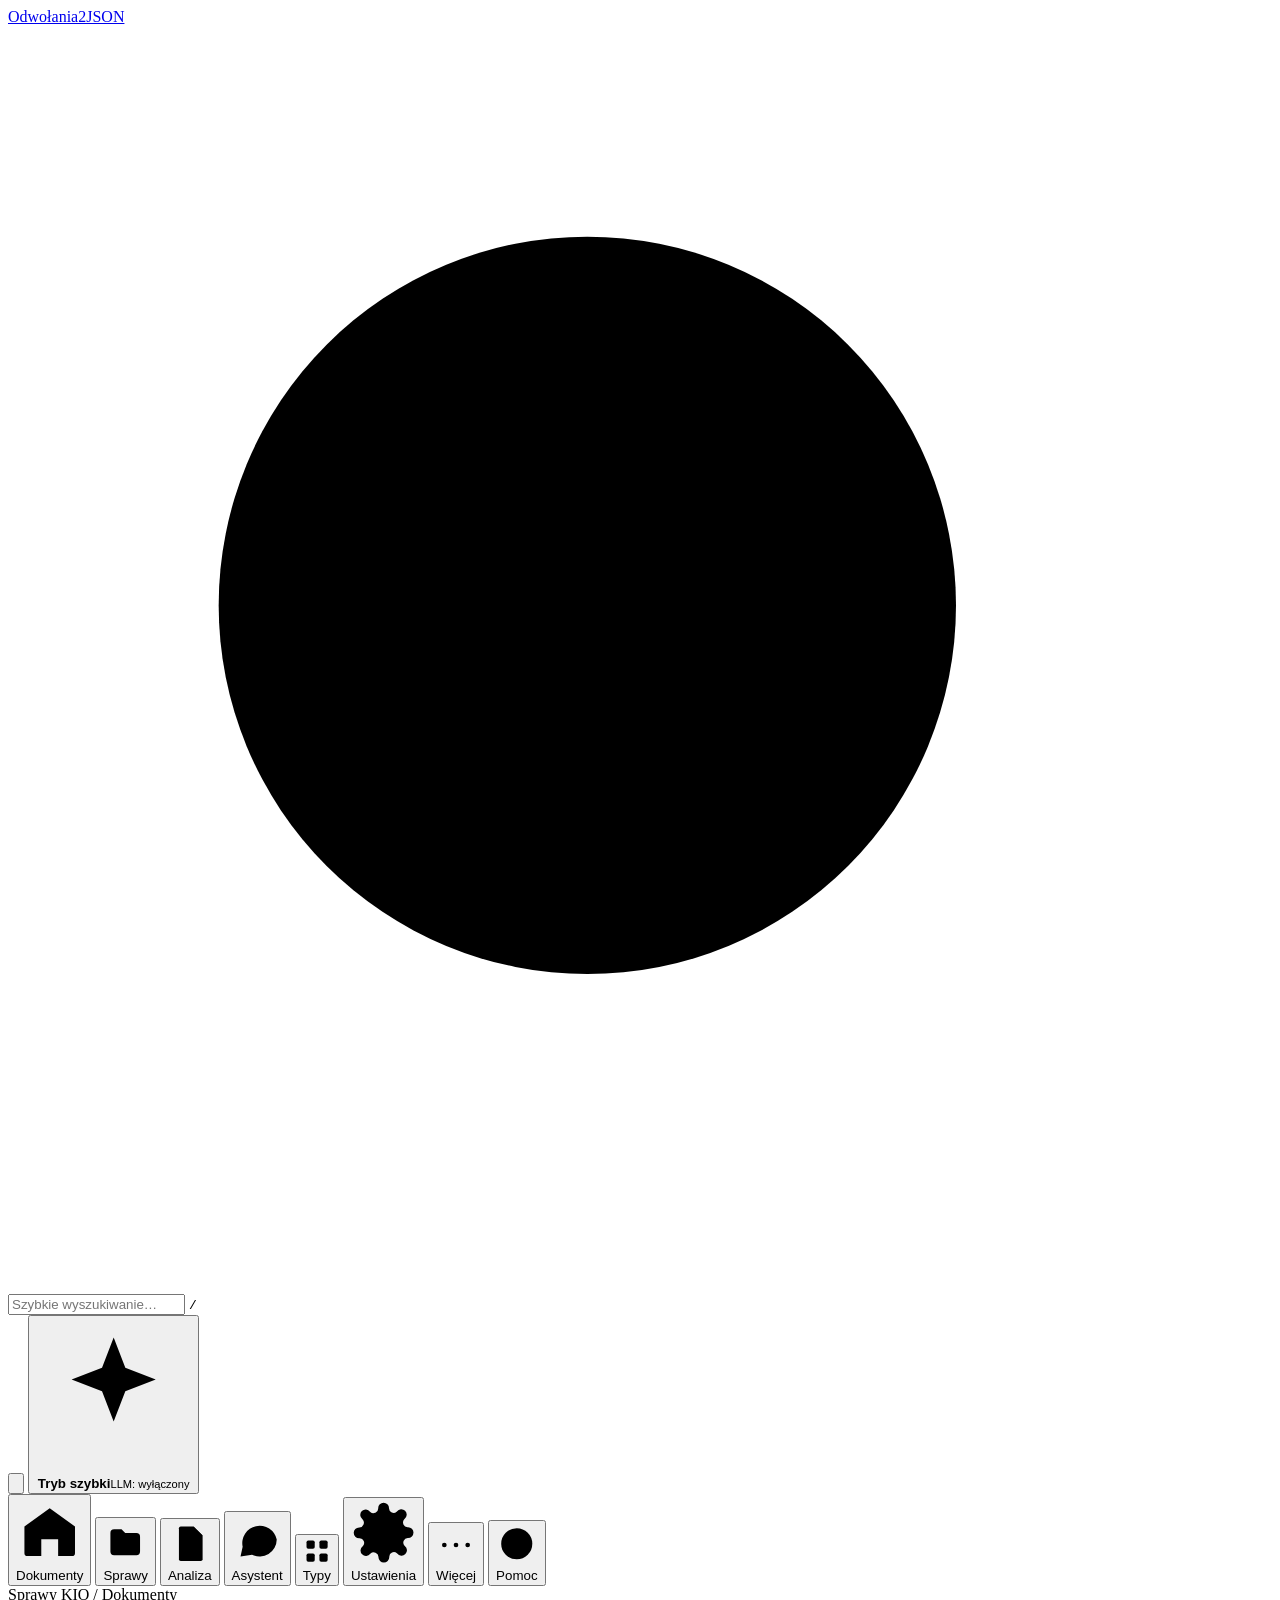
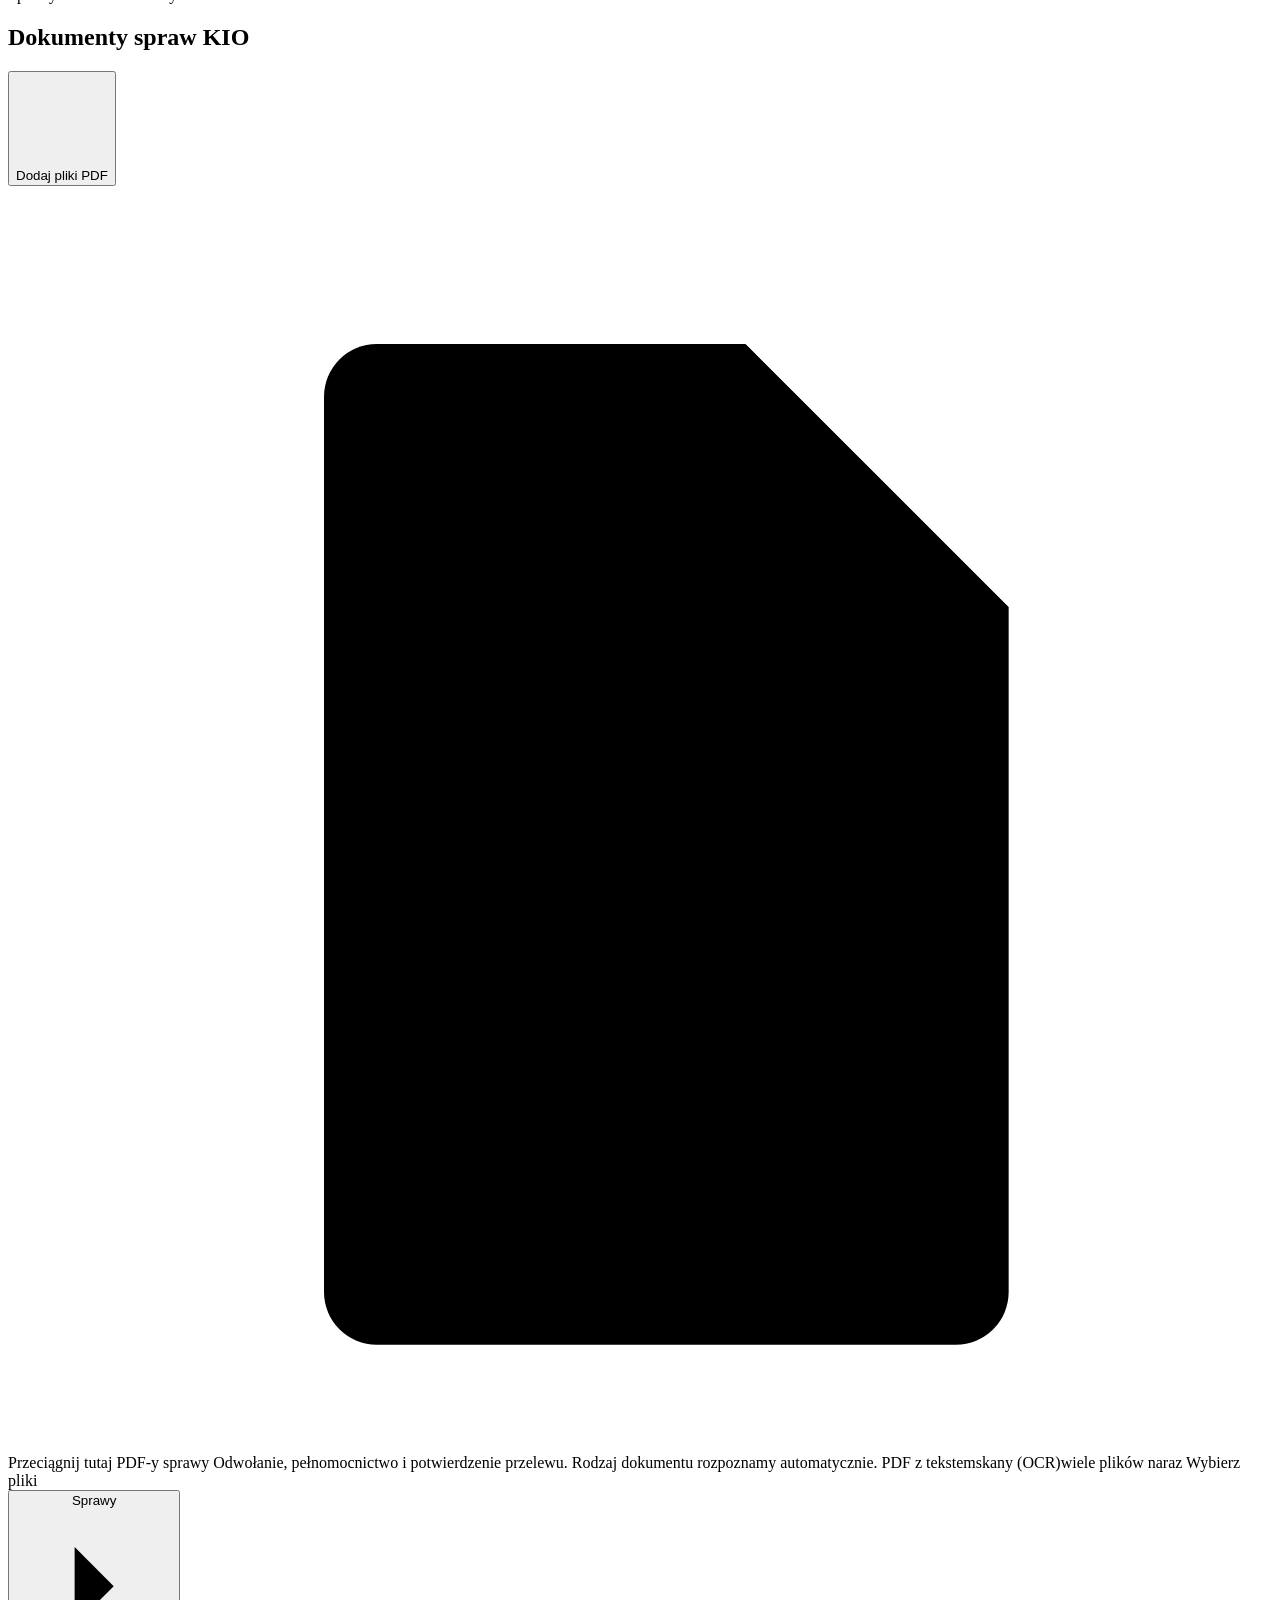
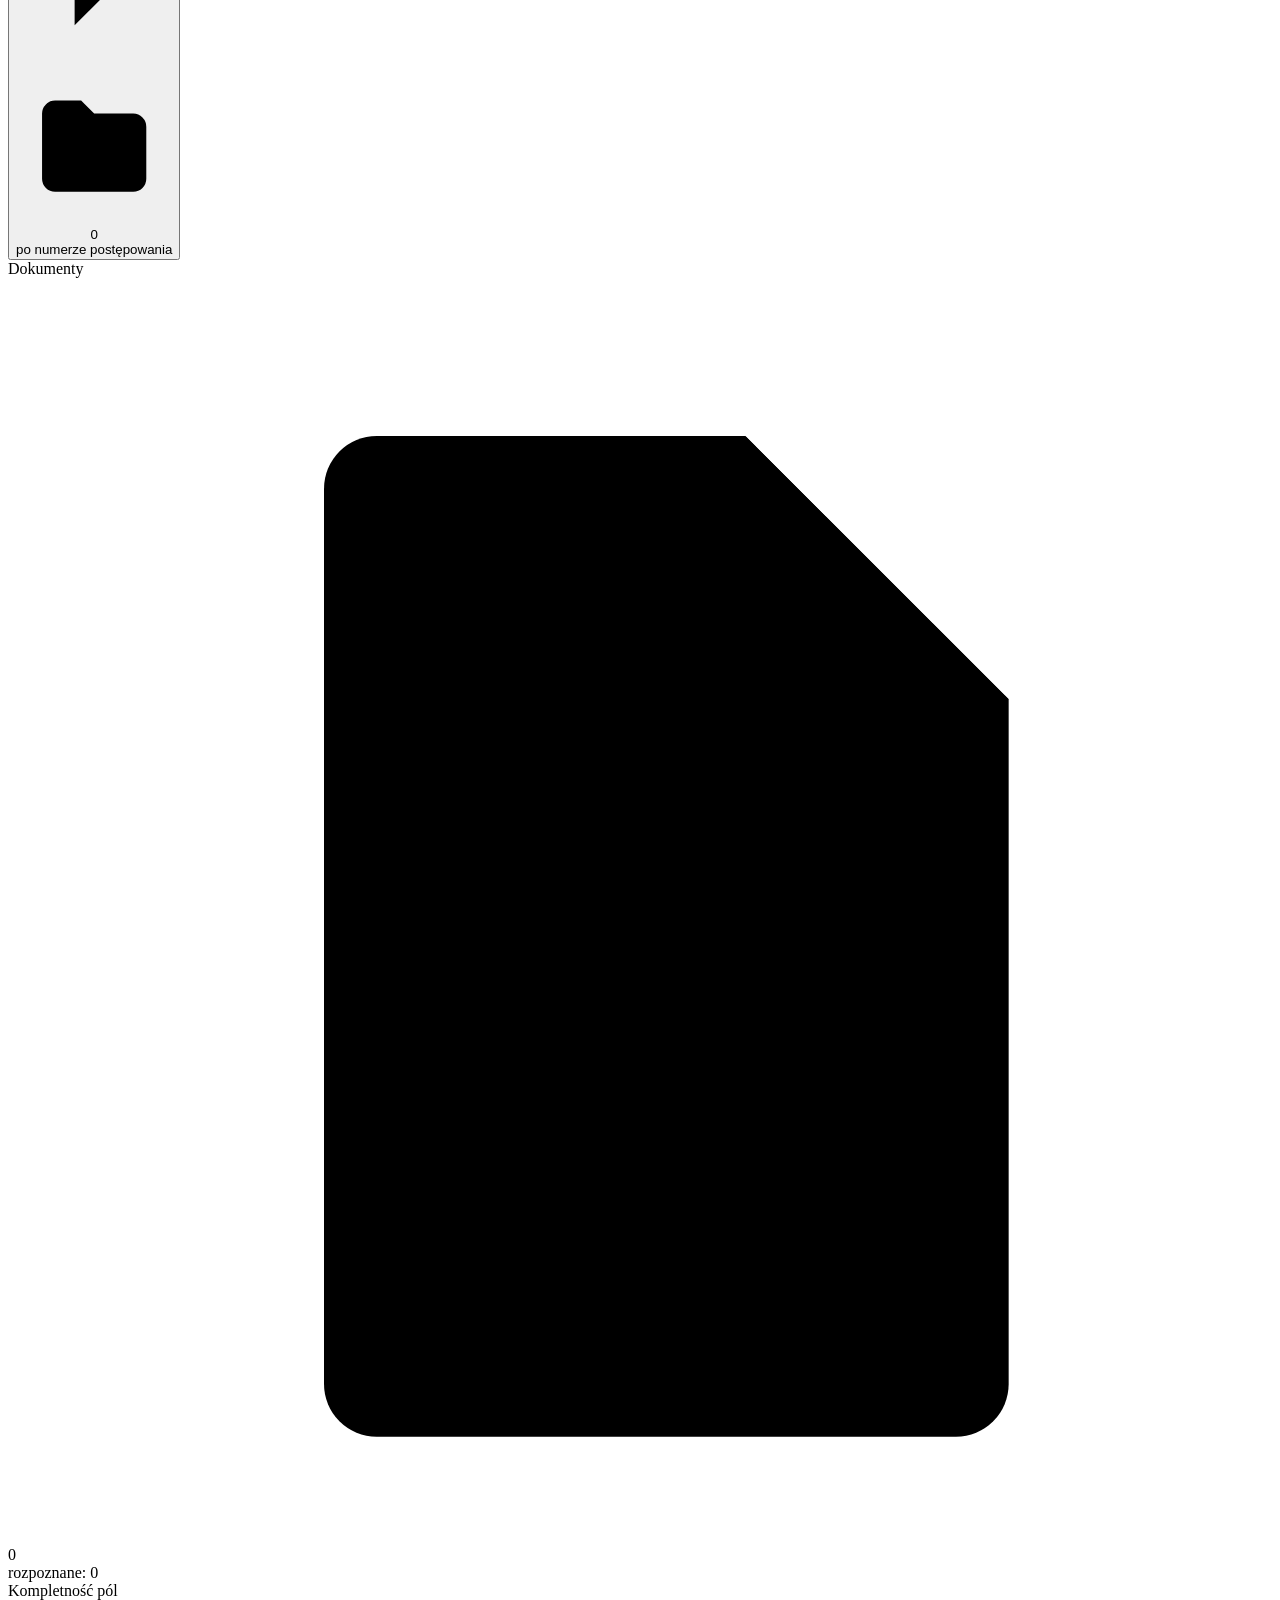
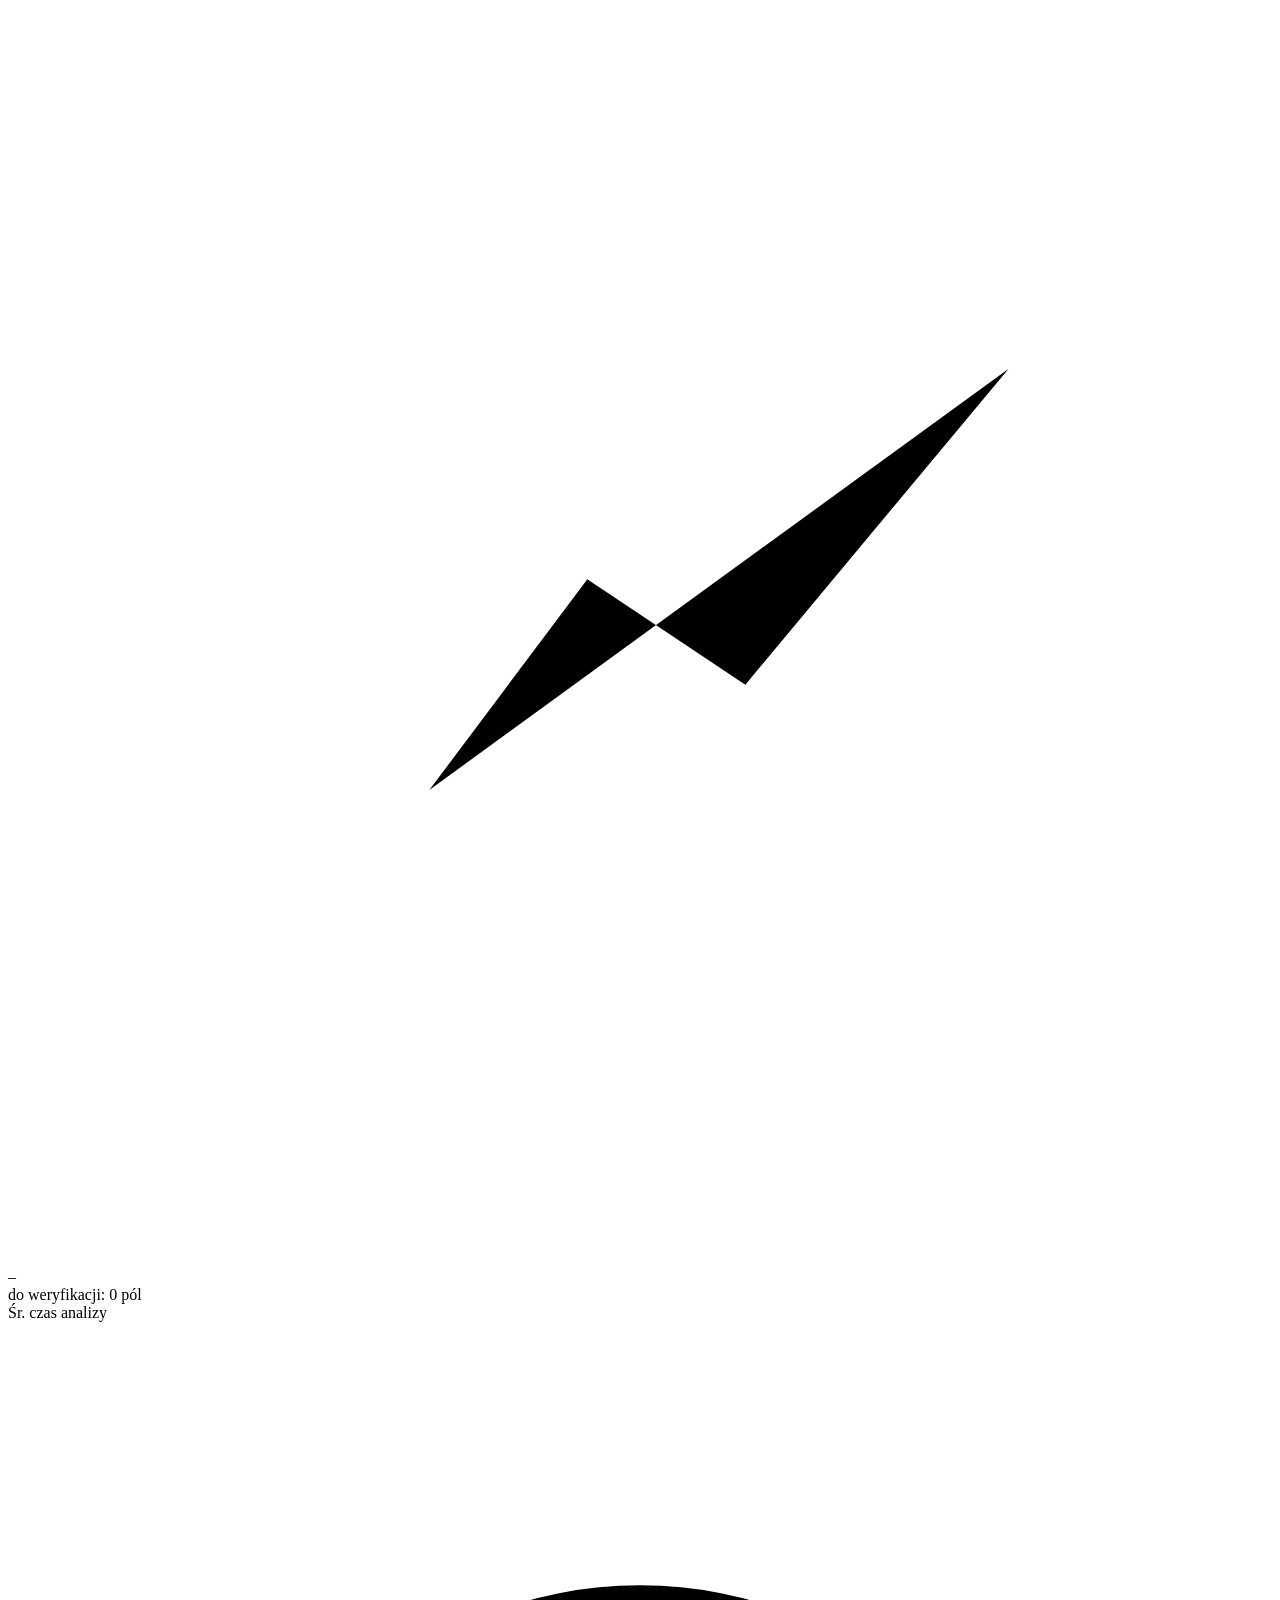
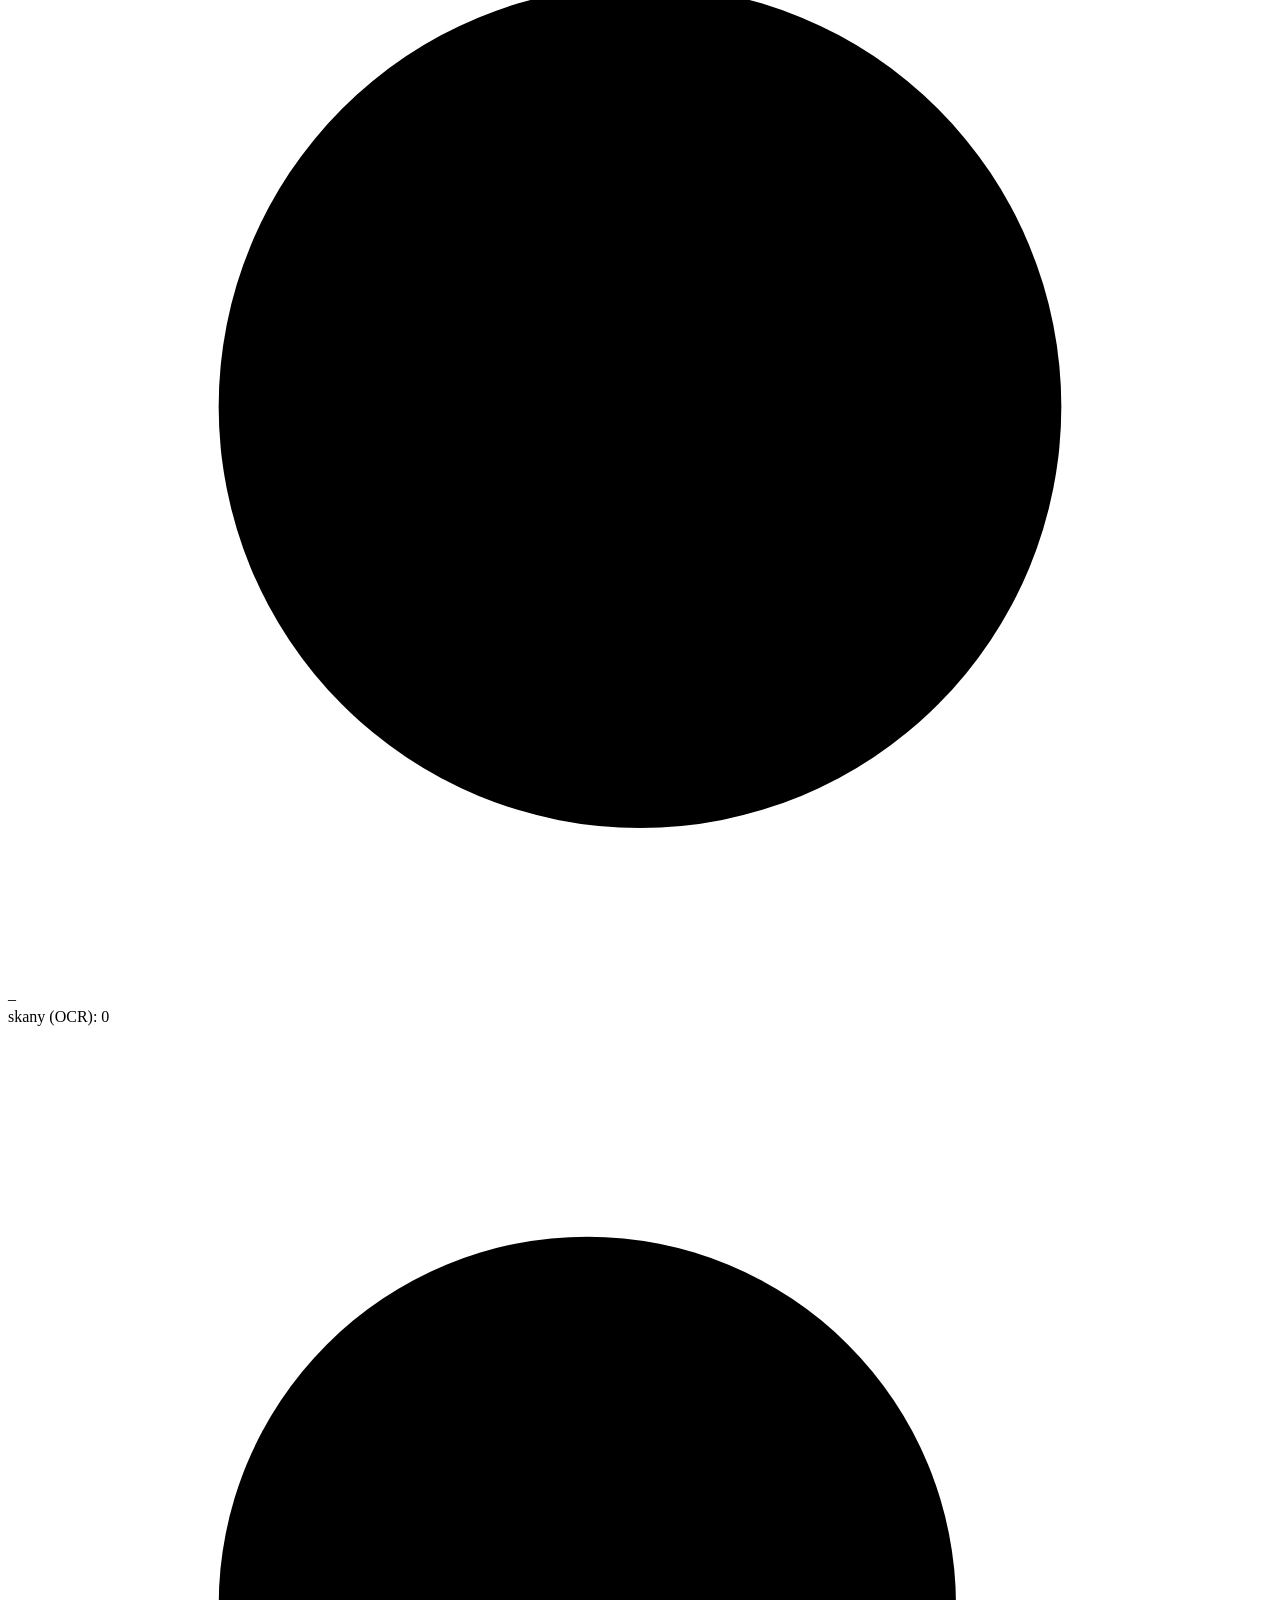
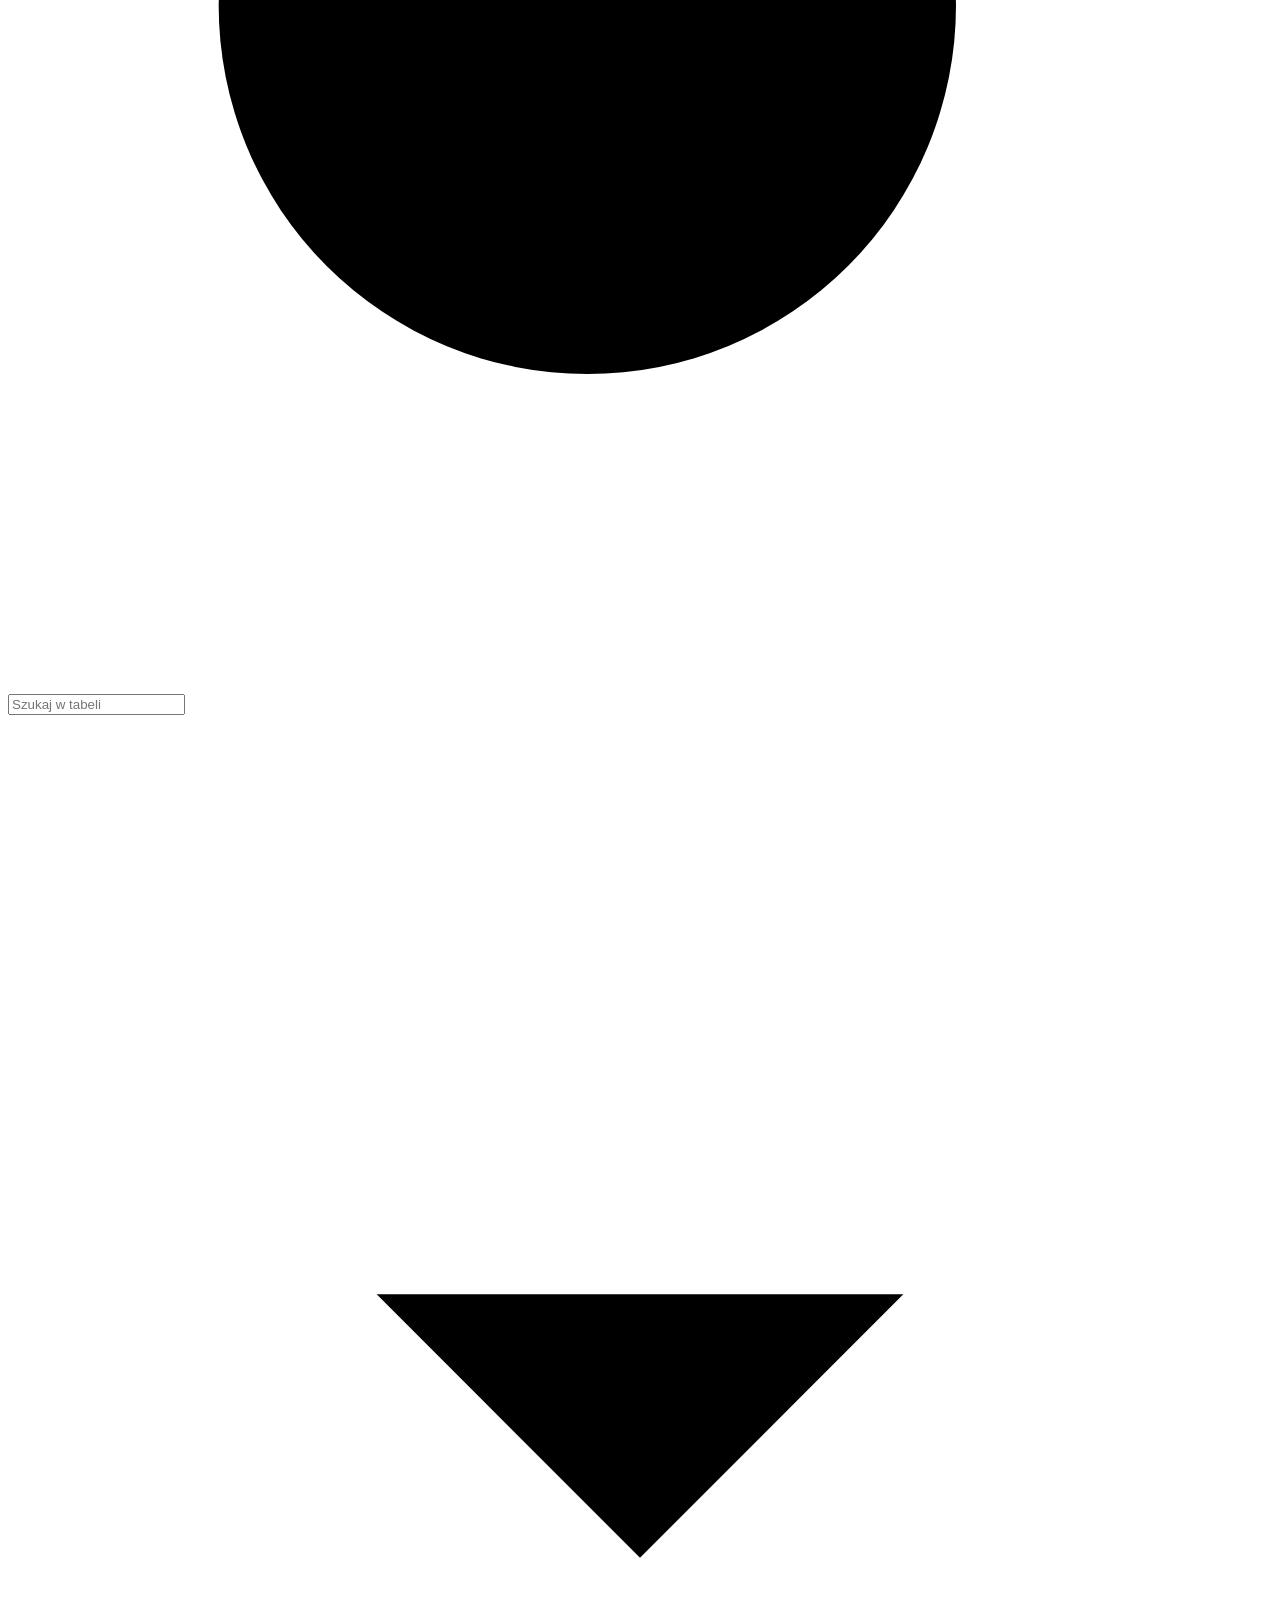
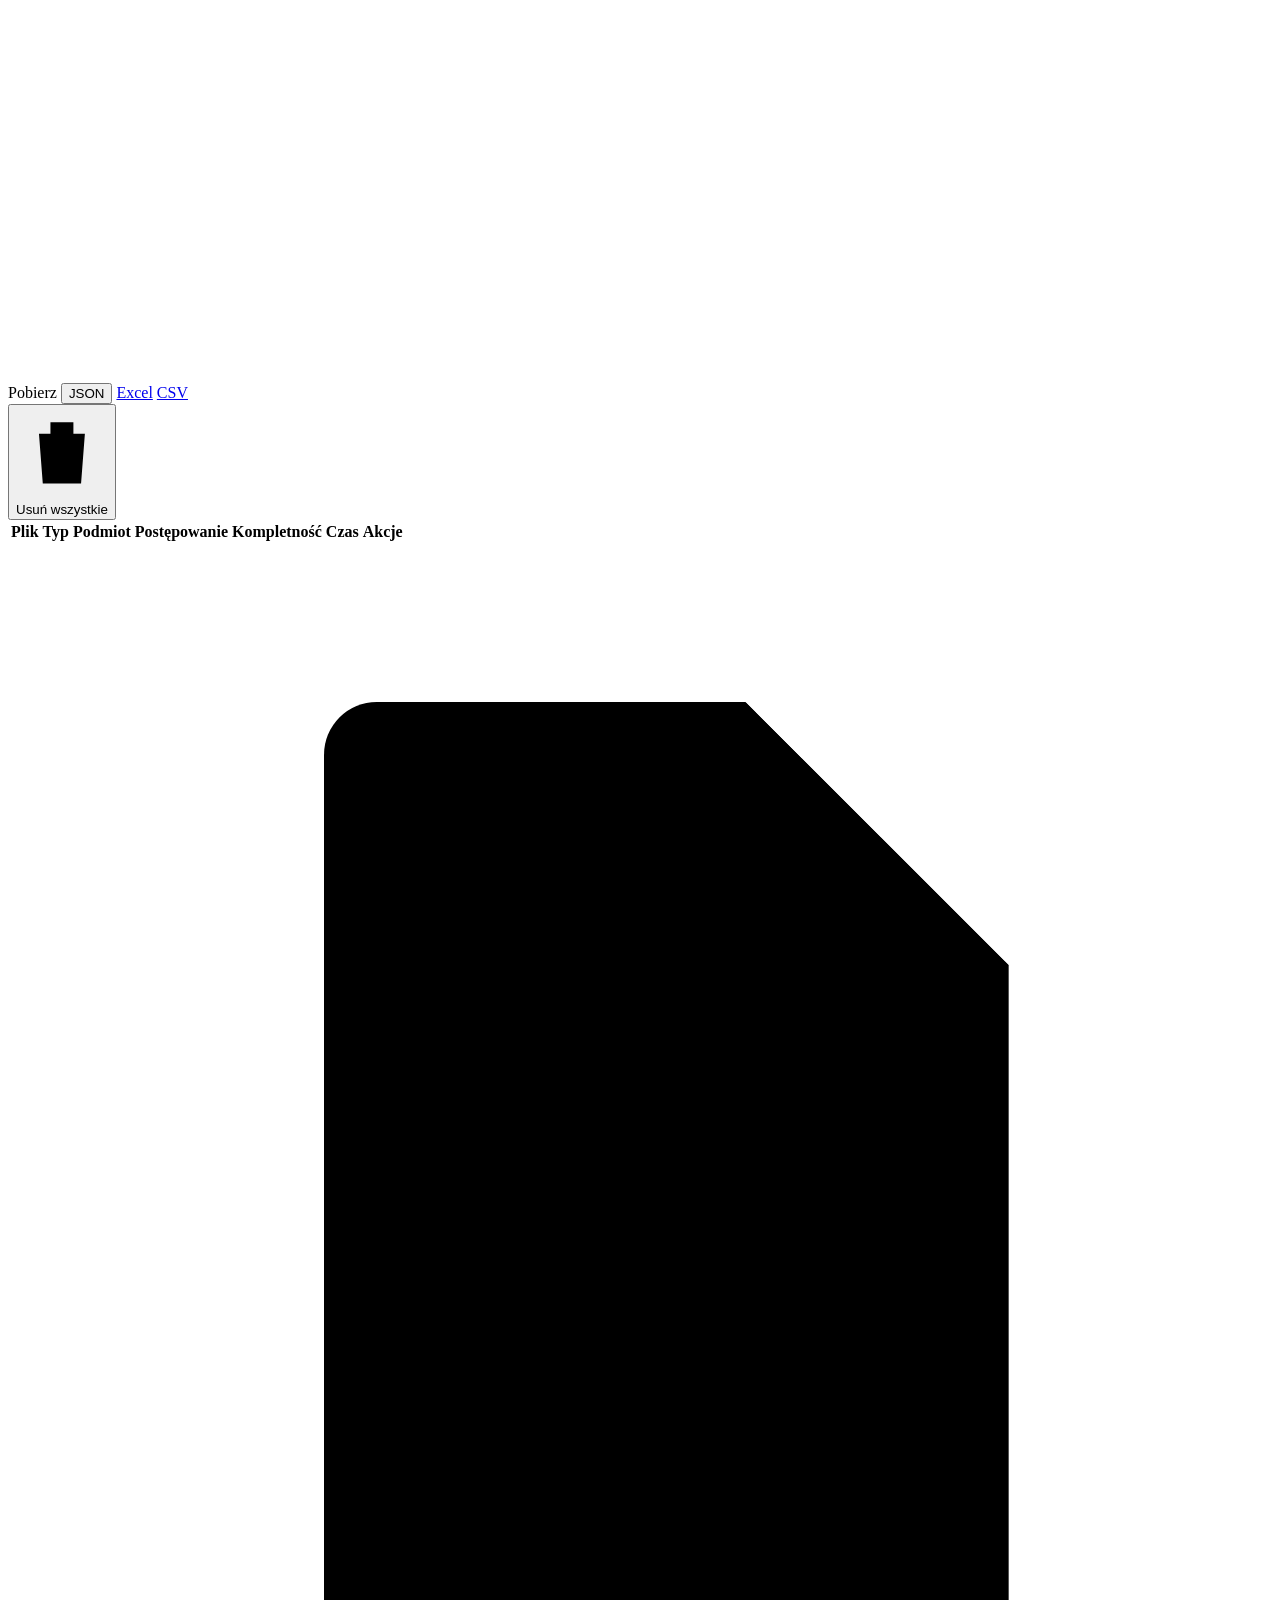
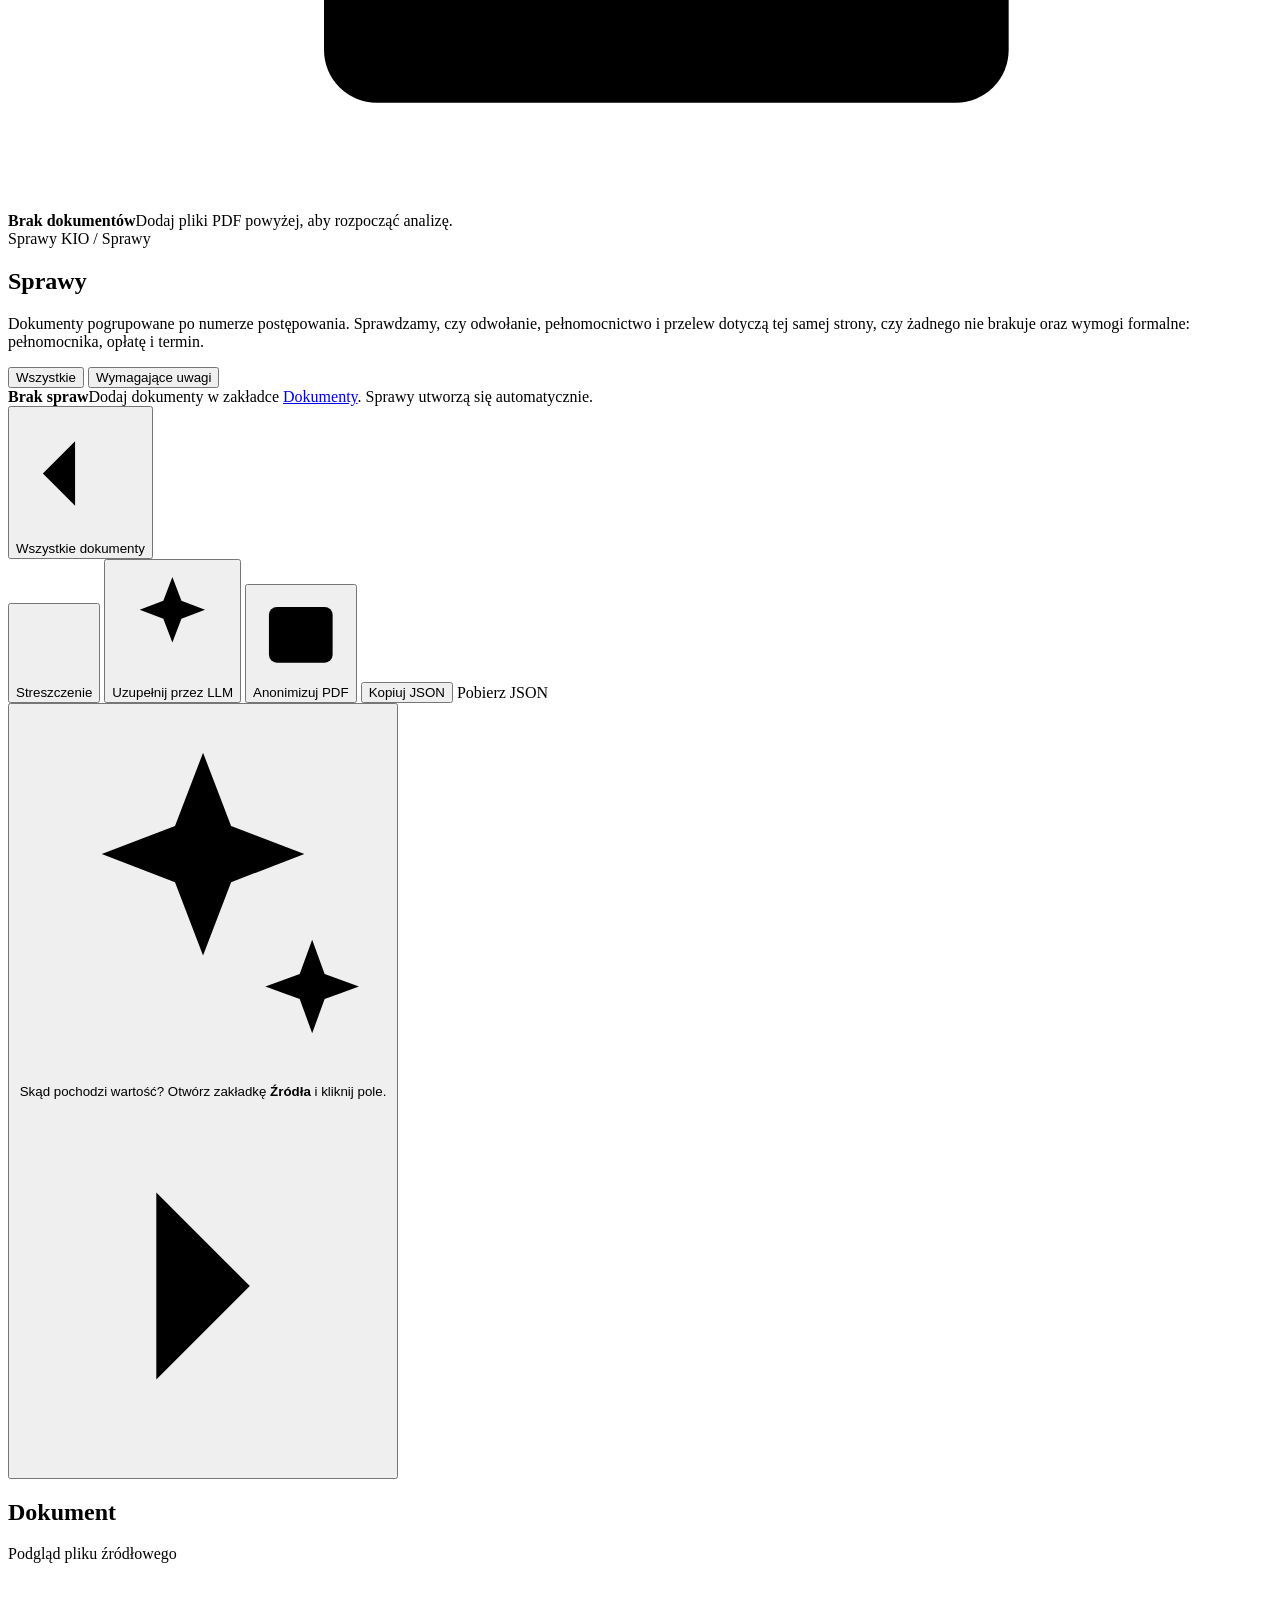
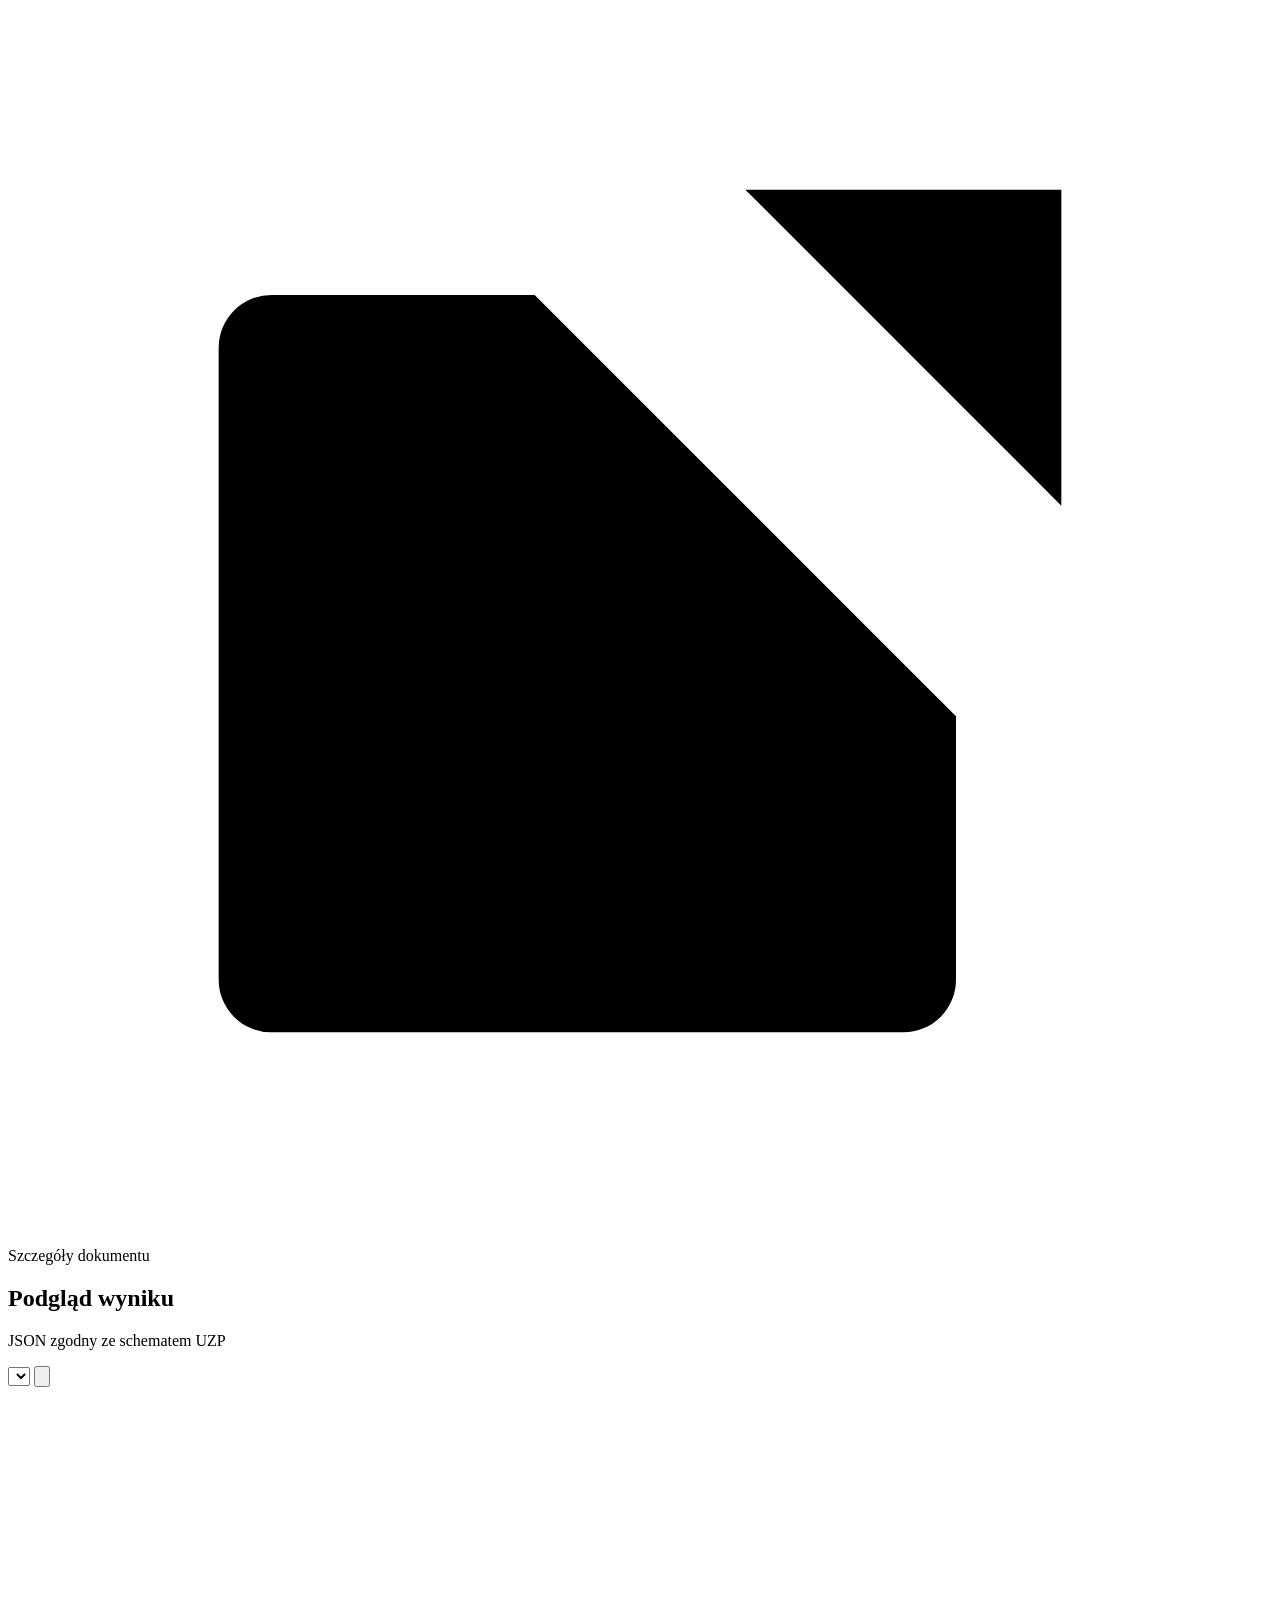
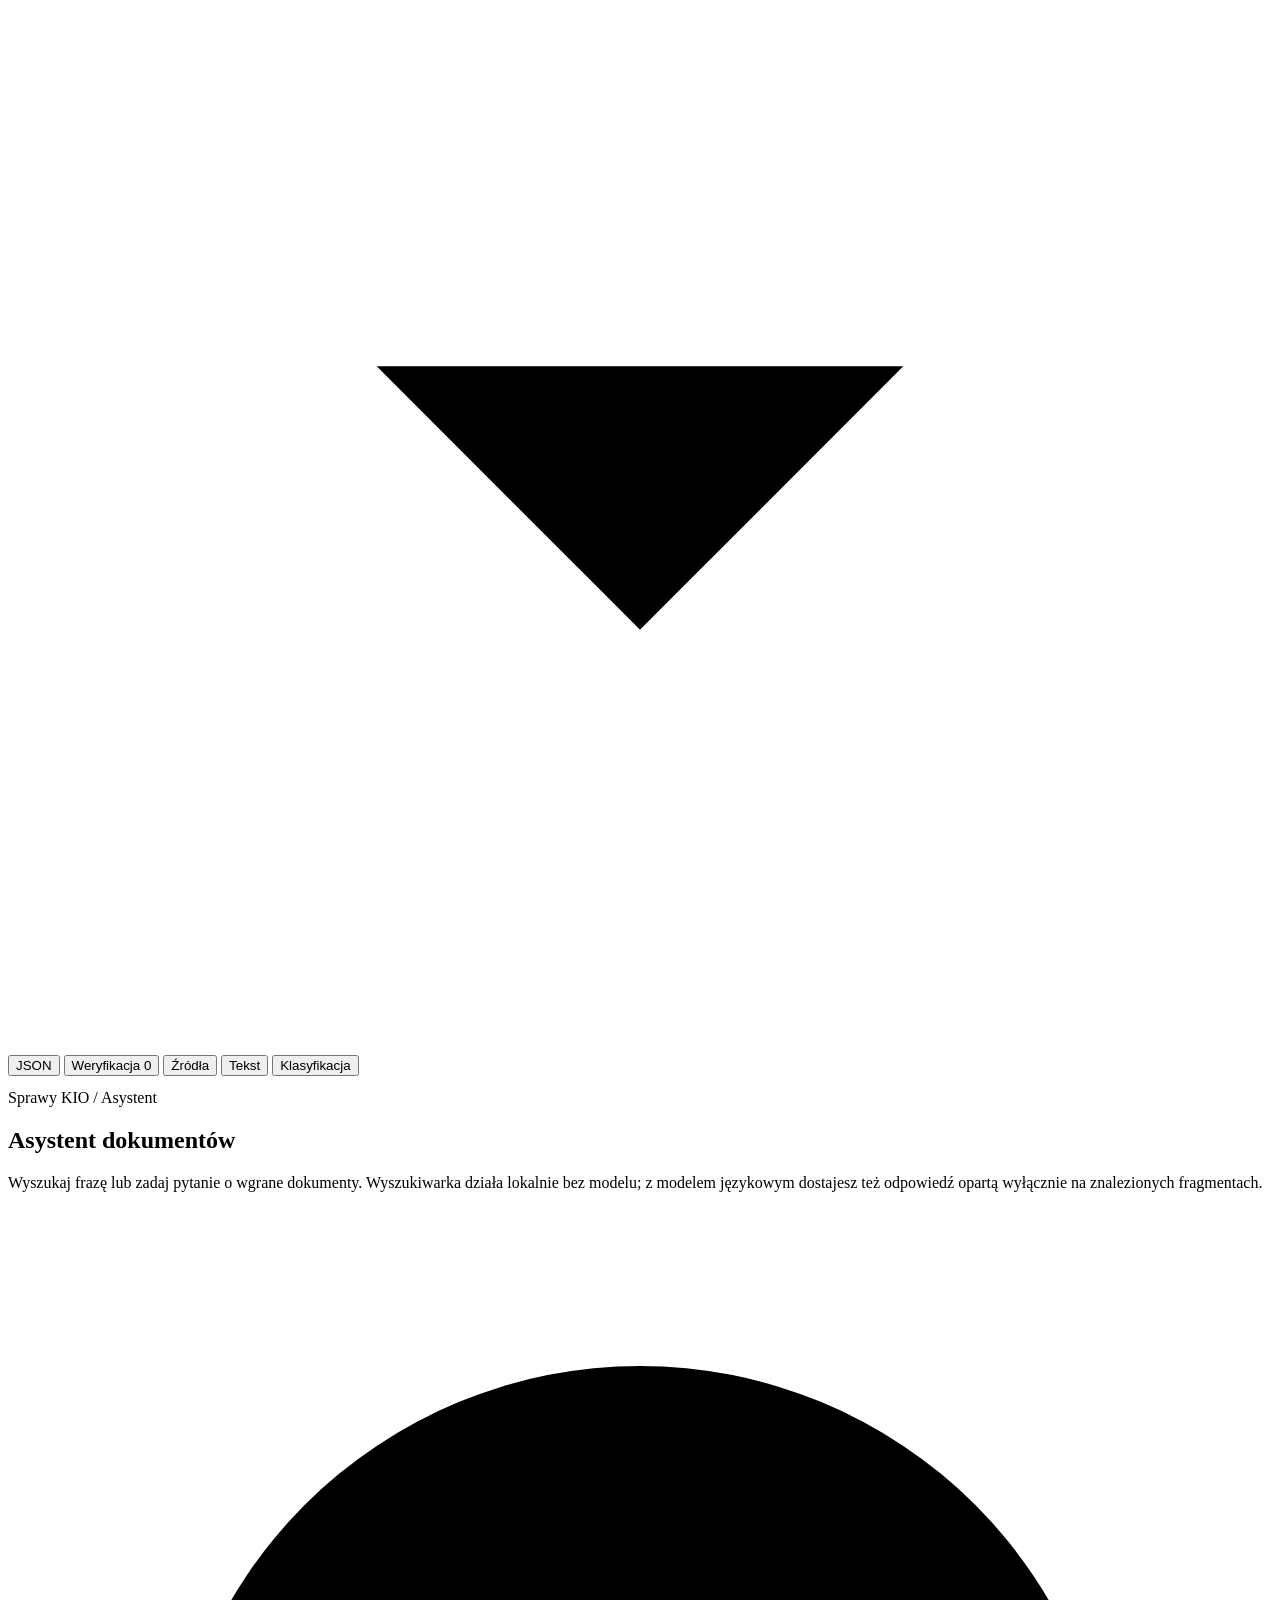
==== commit 7f1710c6: "Add redaction of personal data to PDFs 'Anonimizuj PDF' in the document view and the new 'anonymize'" ====
--- a/odwolania2json/web/static/index.html
+++ b/odwolania2json/web/static/index.html
@@ -132,6 +132,7 @@
         <div class="actions">
           <button class="btn llm-only" id="btn-summary"><svg viewBox="0 0 24 24"><path d="M4 6h16M4 12h10M4 18h7"/></svg>Streszczenie</button>
           <button class="btn llm-only" id="btn-llm"><svg viewBox="0 0 24 24"><path d="m12 3 1.8 4.7L18.5 9.5l-4.7 1.8L12 16l-1.8-4.7L5.5 9.5l4.7-1.8z"/></svg>Uzupełnij przez LLM</button>
+          <button class="btn" id="btn-anon" title="Pobierz PDF z zaczernionymi danymi osobowymi"><svg viewBox="0 0 24 24"><rect x="4" y="5" width="16" height="14" rx="2"/><path d="M7 10h6M7 14h10"/></svg>Anonimizuj PDF</button>
           <button class="btn" id="btn-copy">Kopiuj JSON</button>
           <a class="btn primary" id="btn-download">Pobierz JSON</a>
         </div>
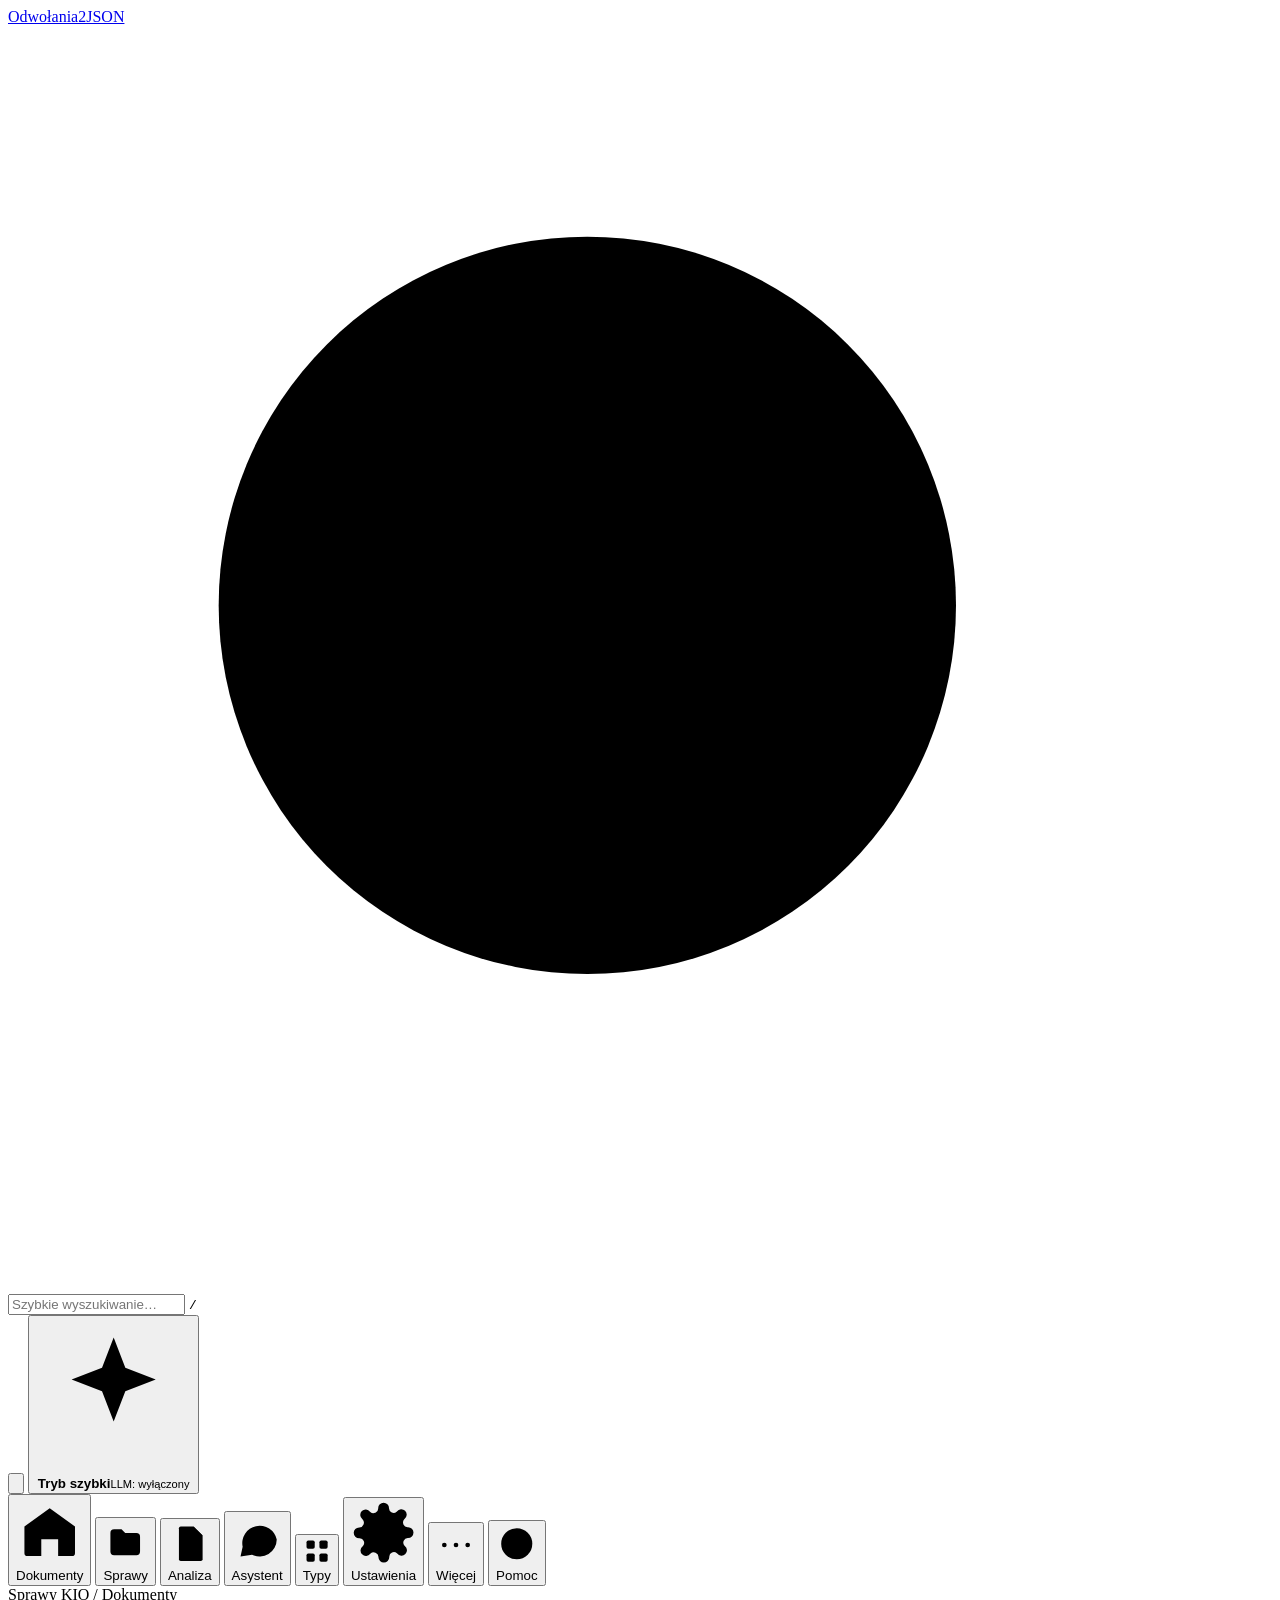
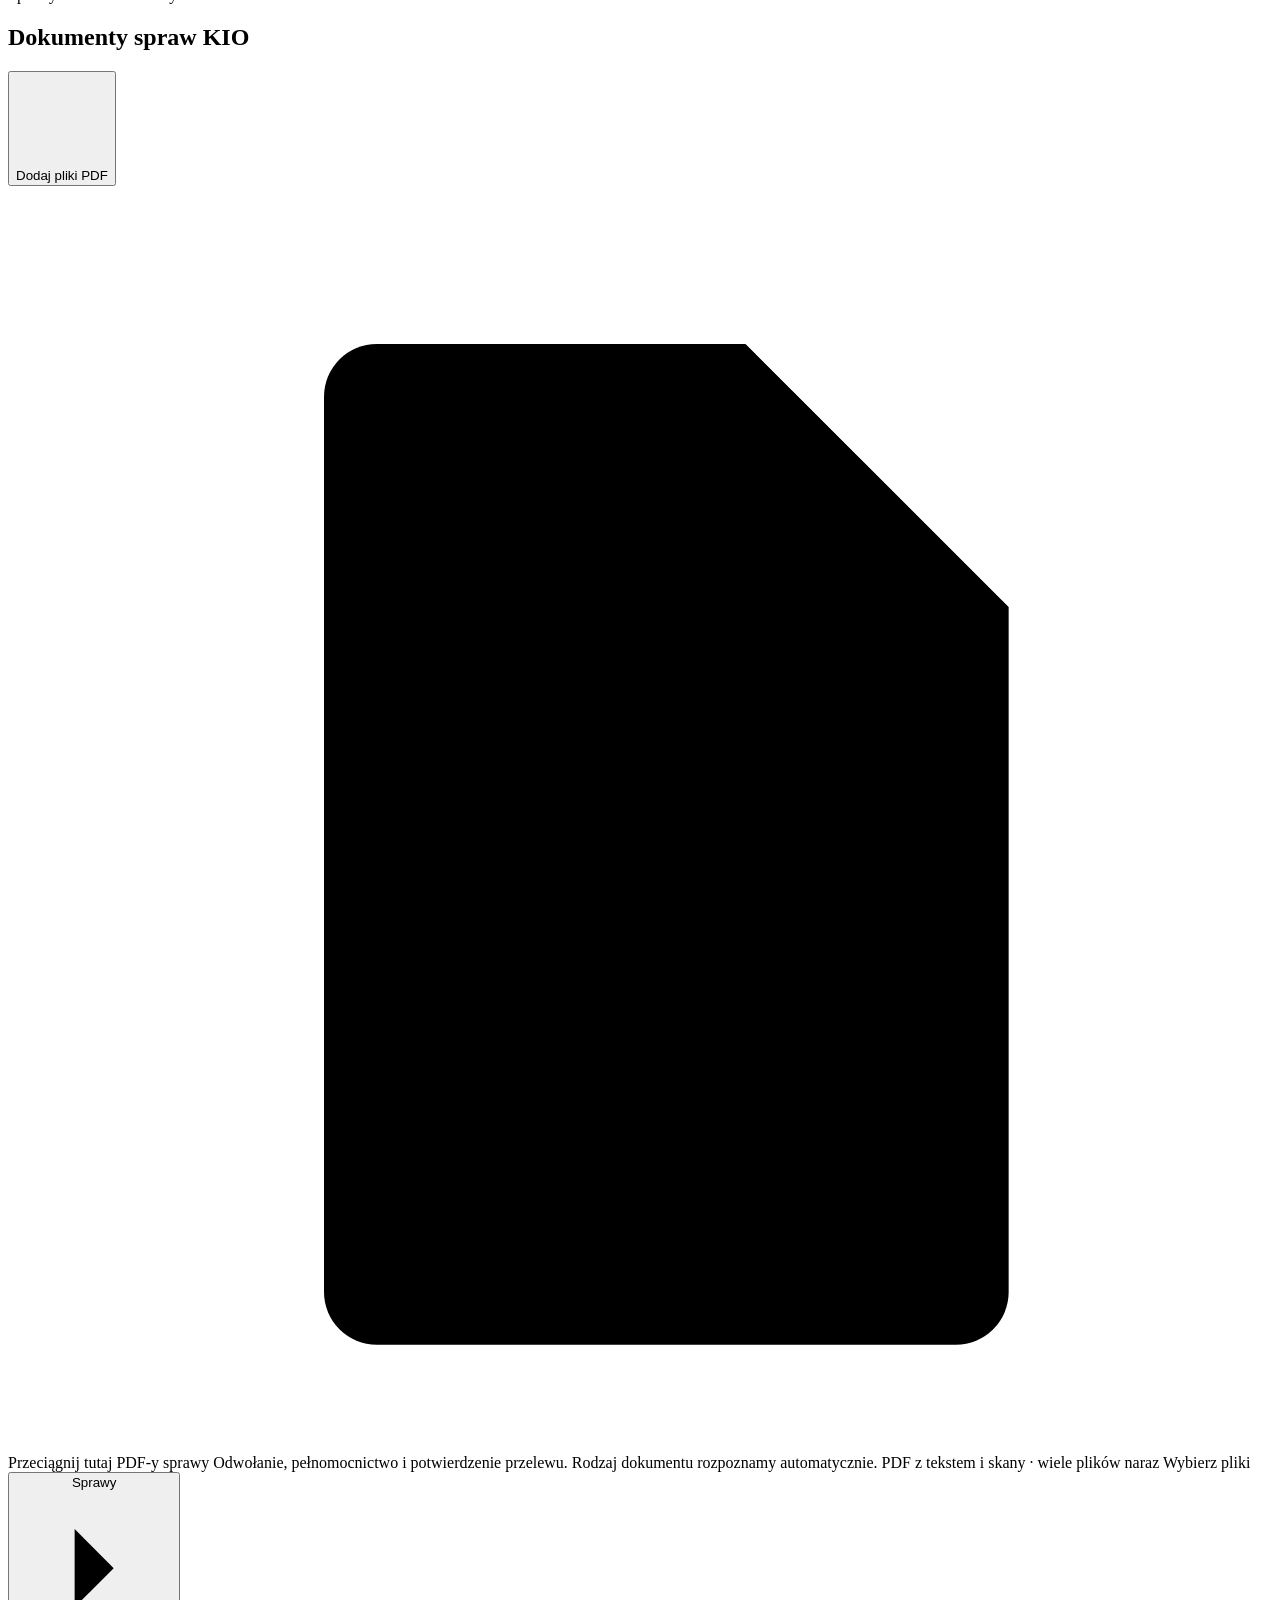
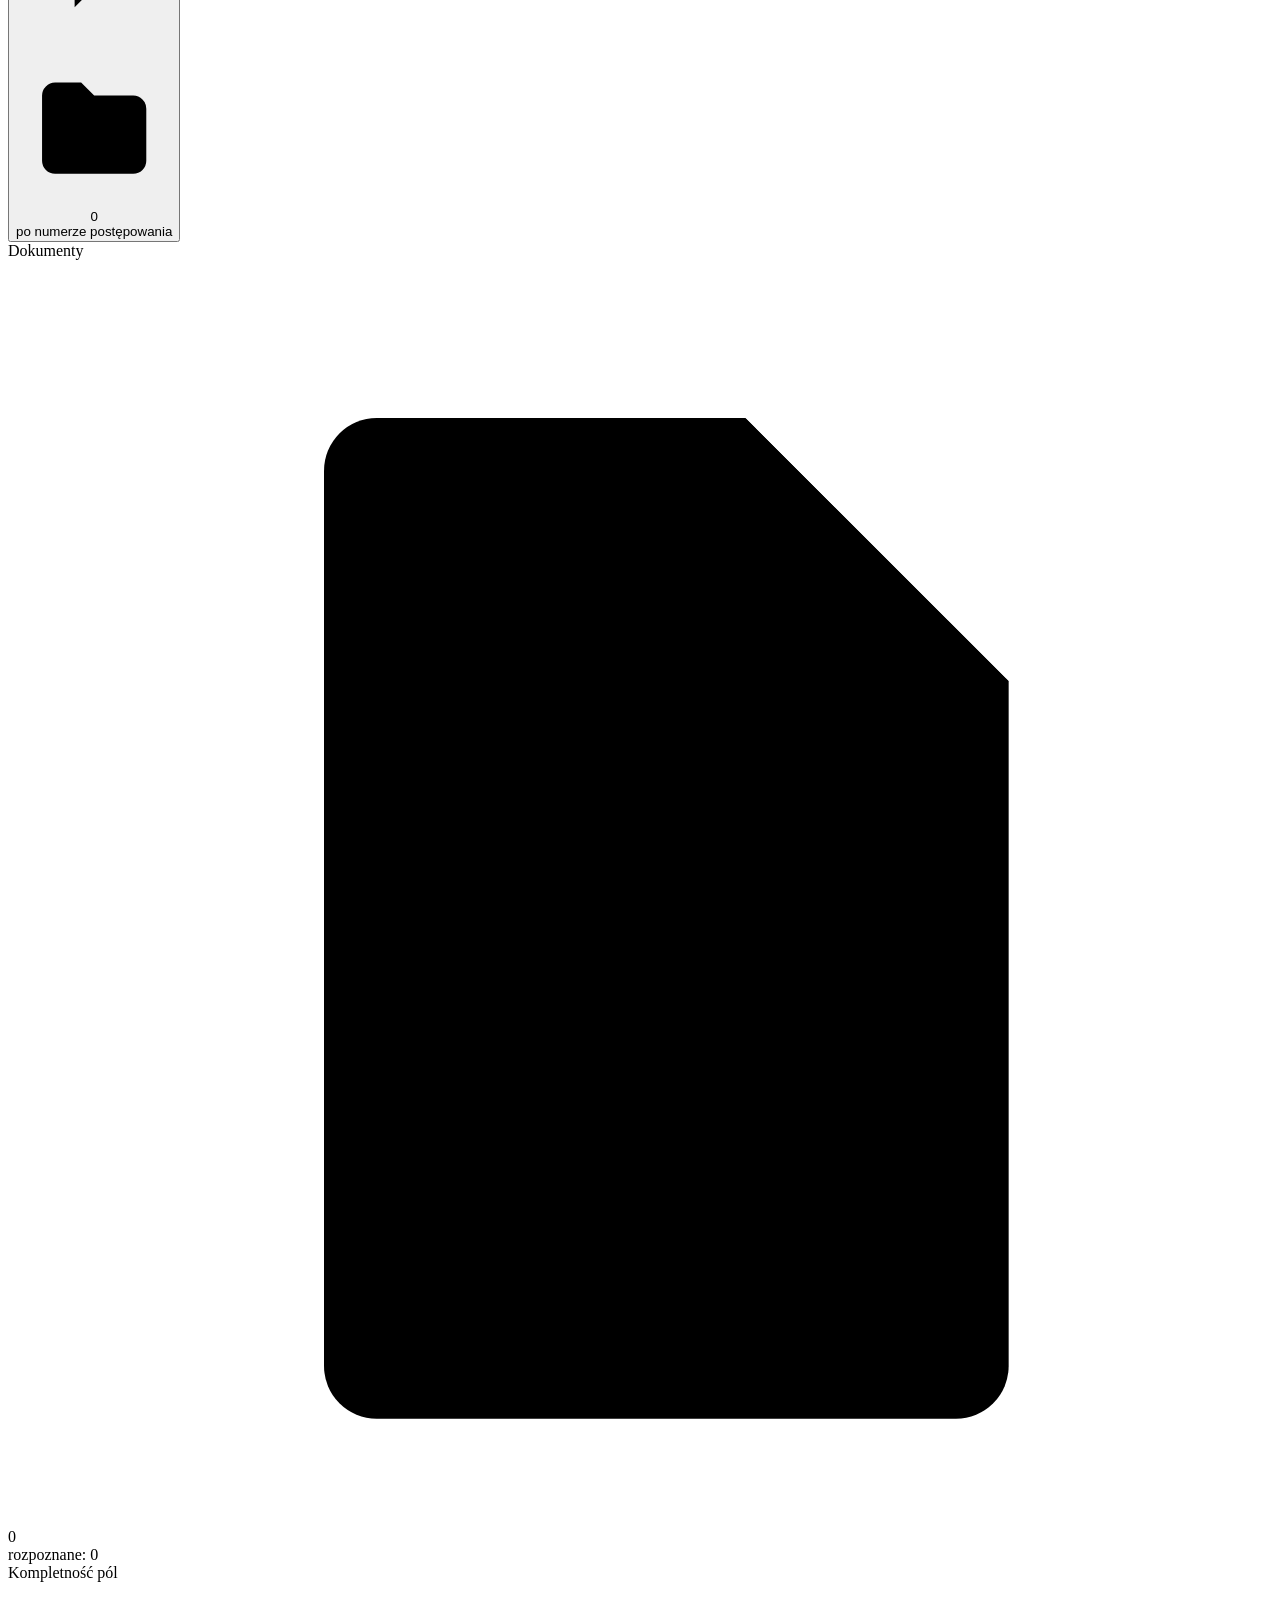
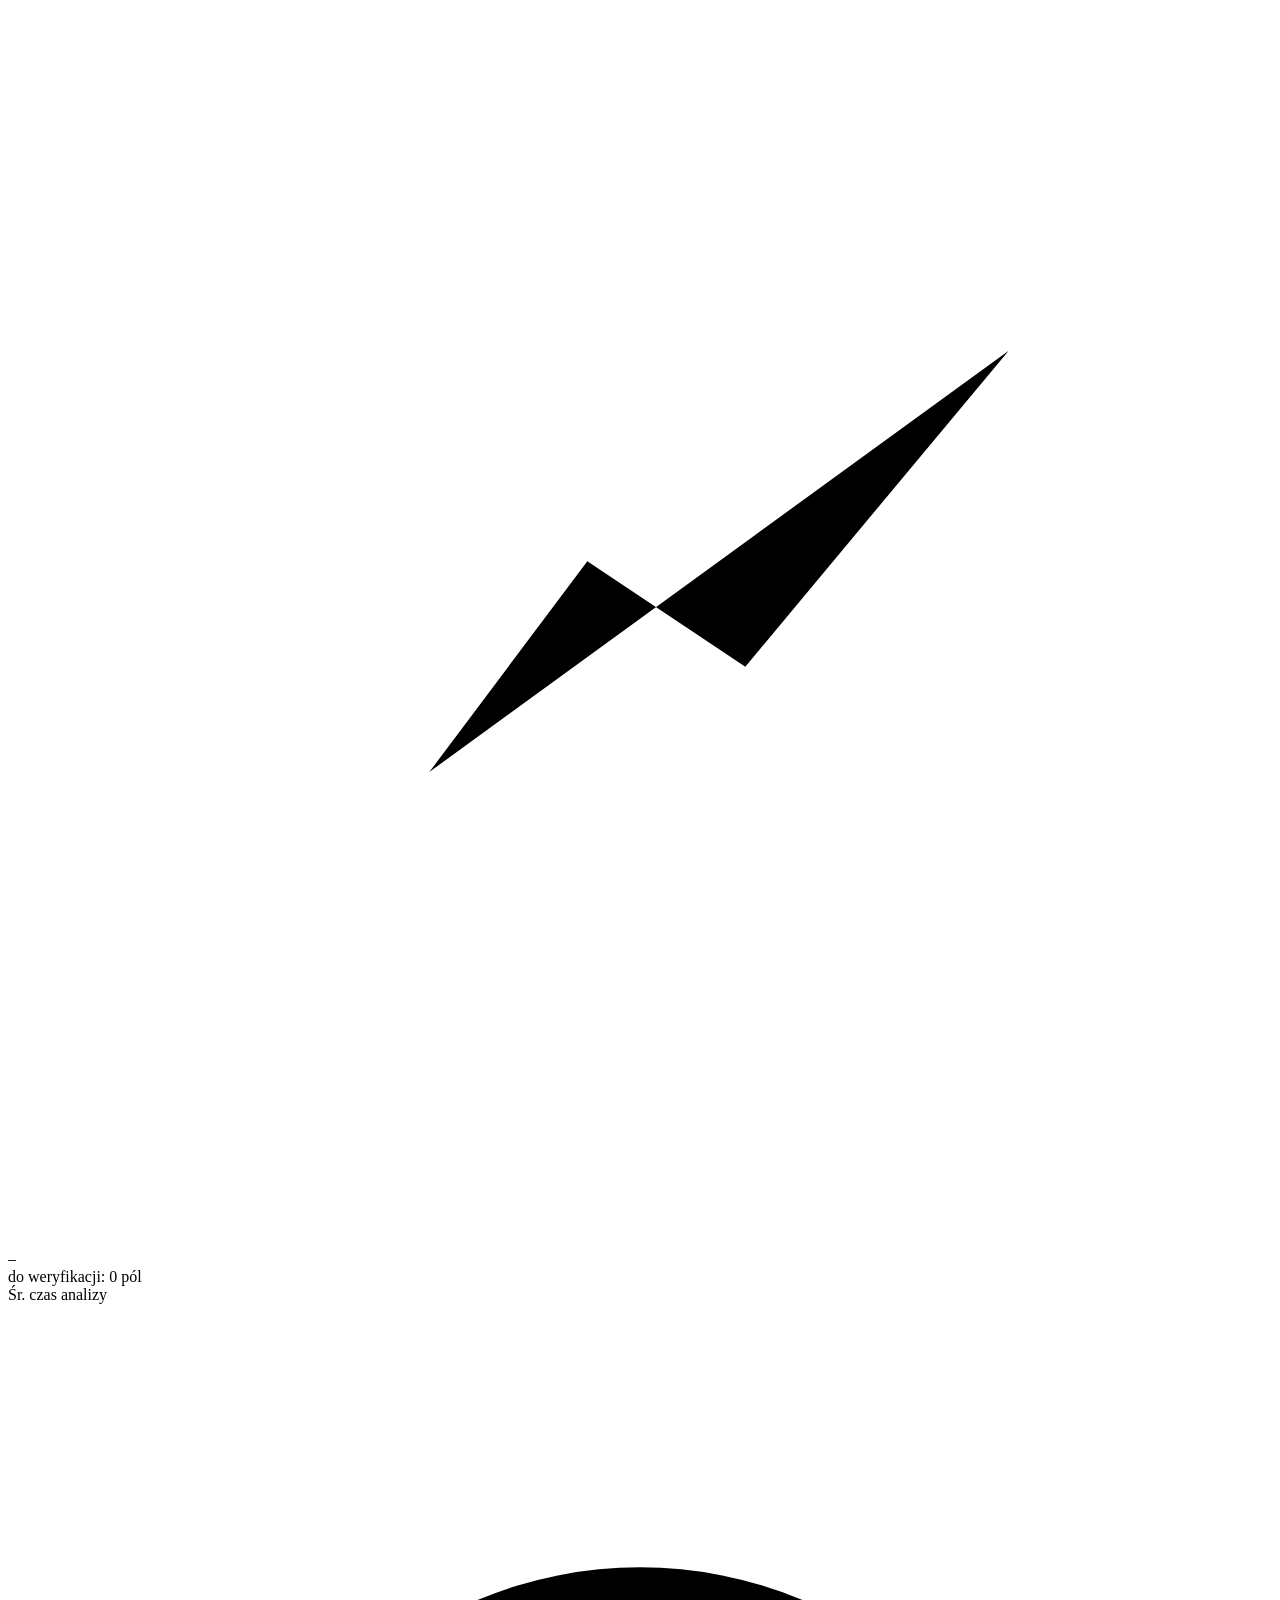
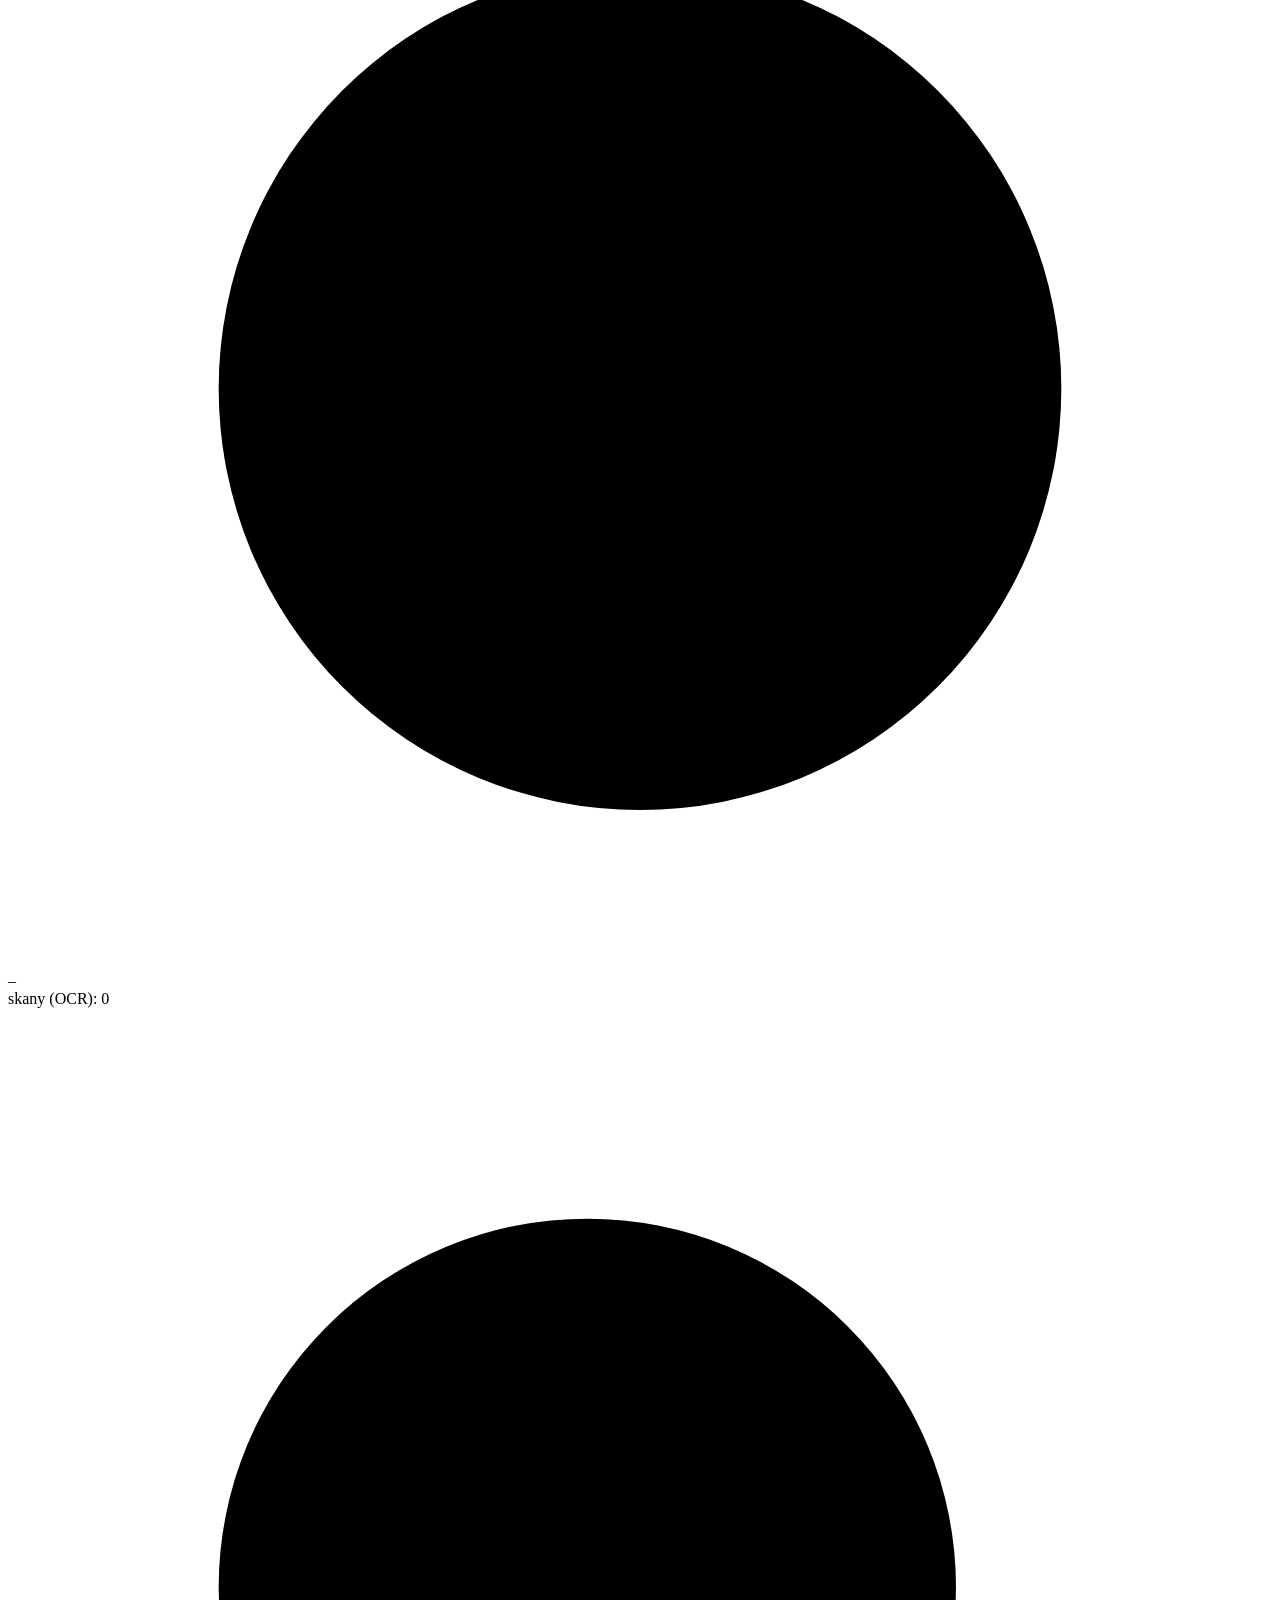
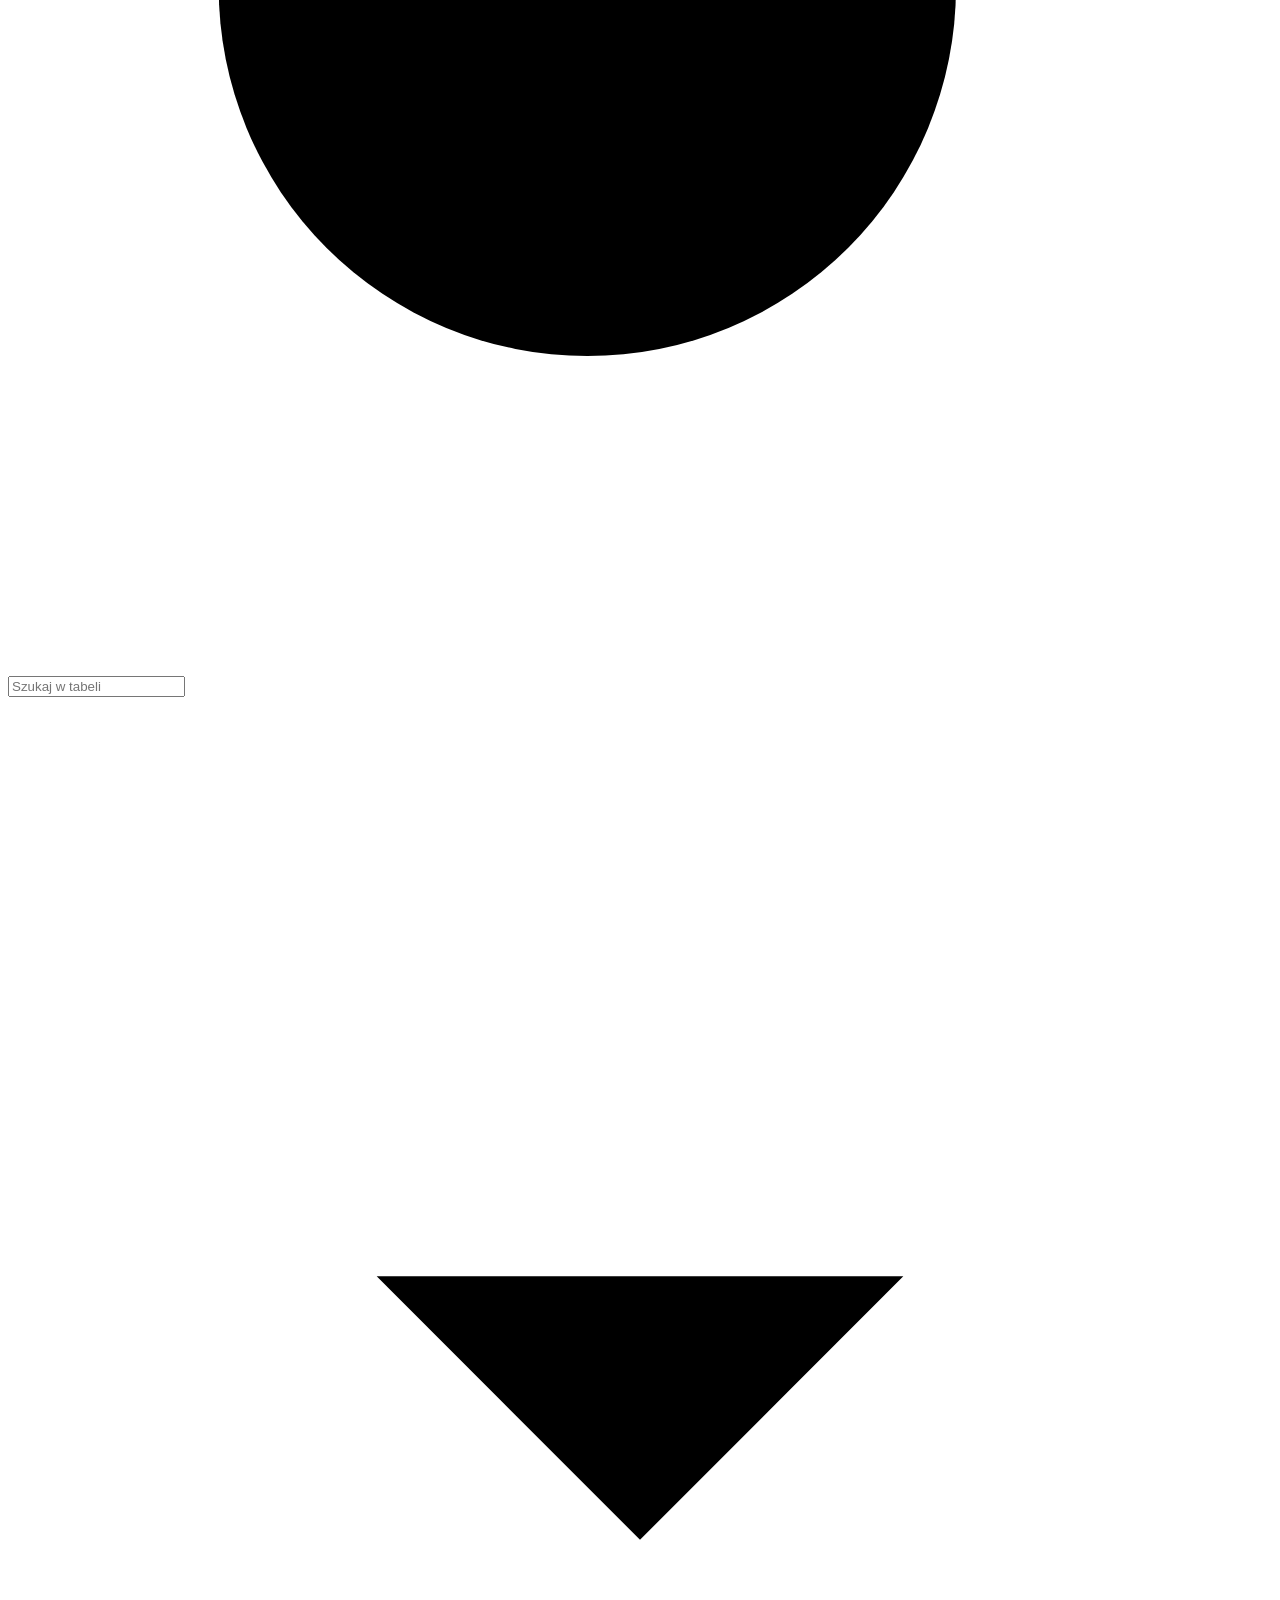
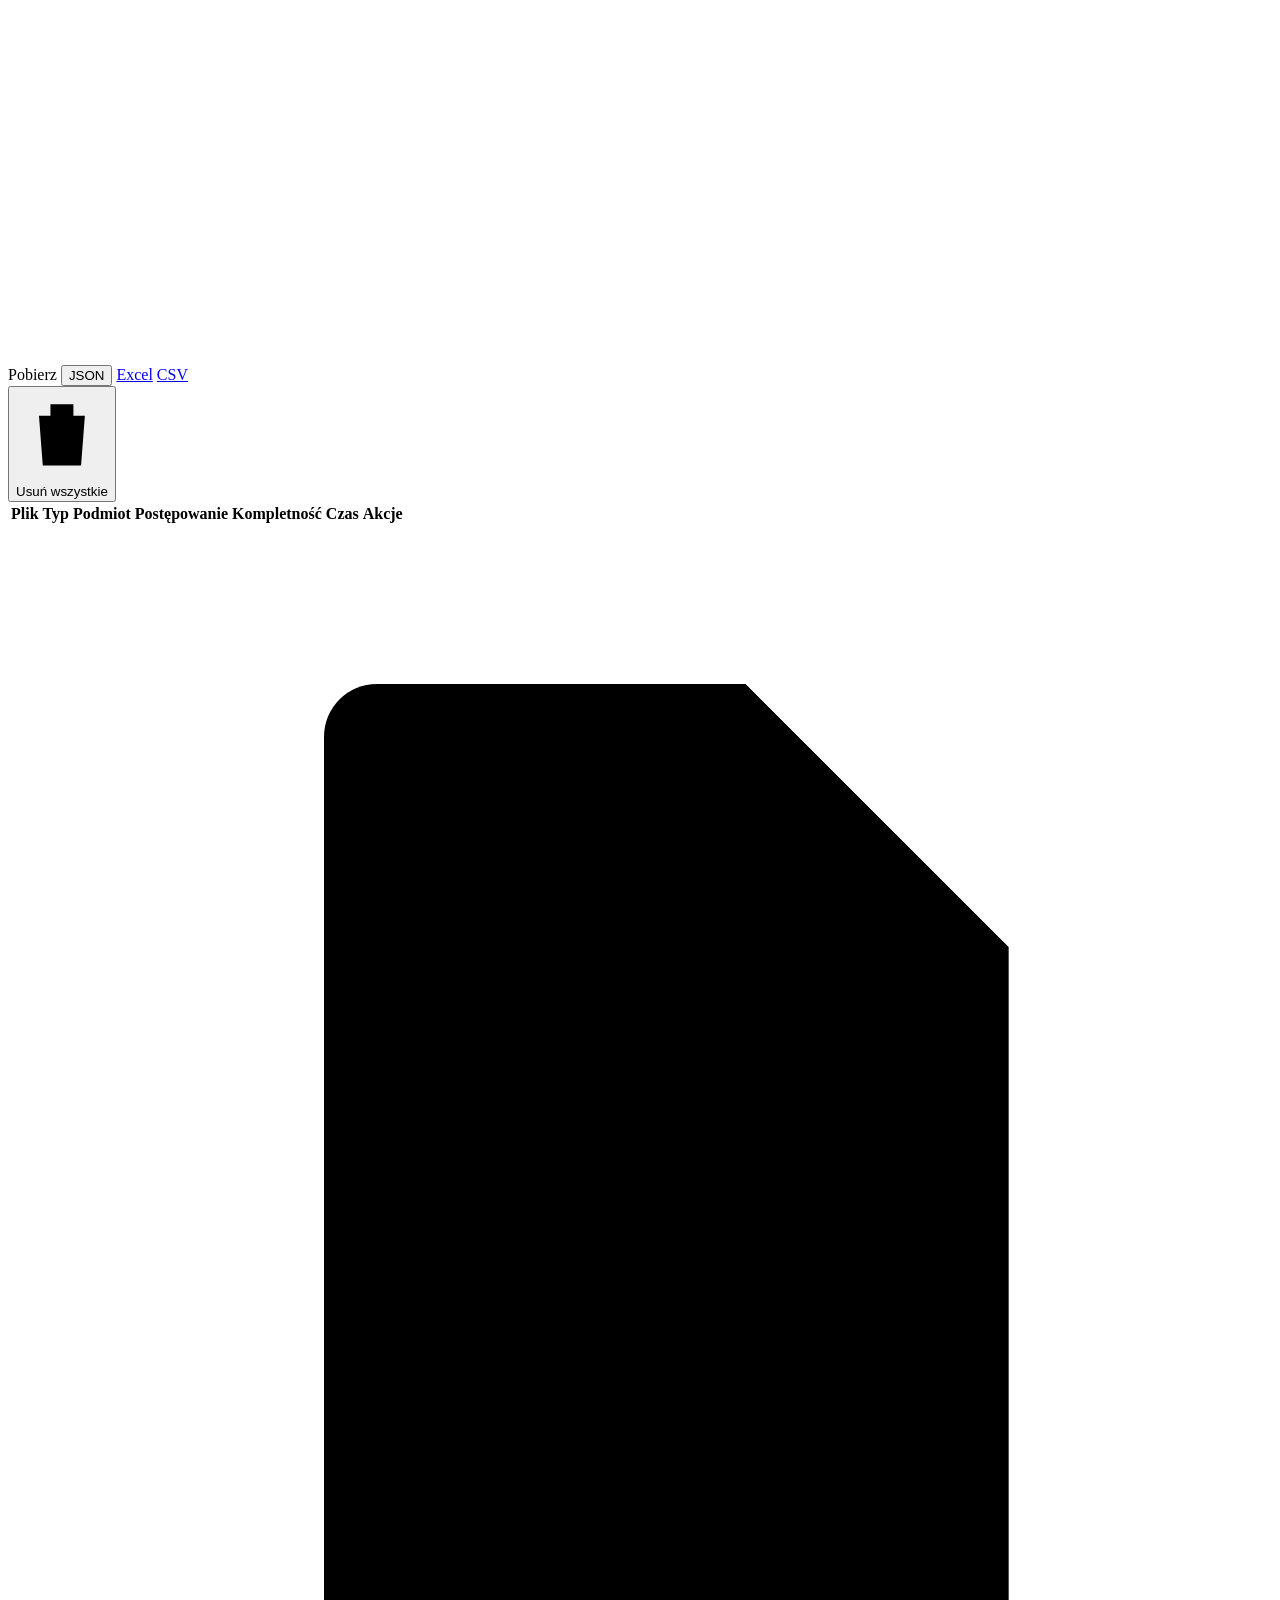
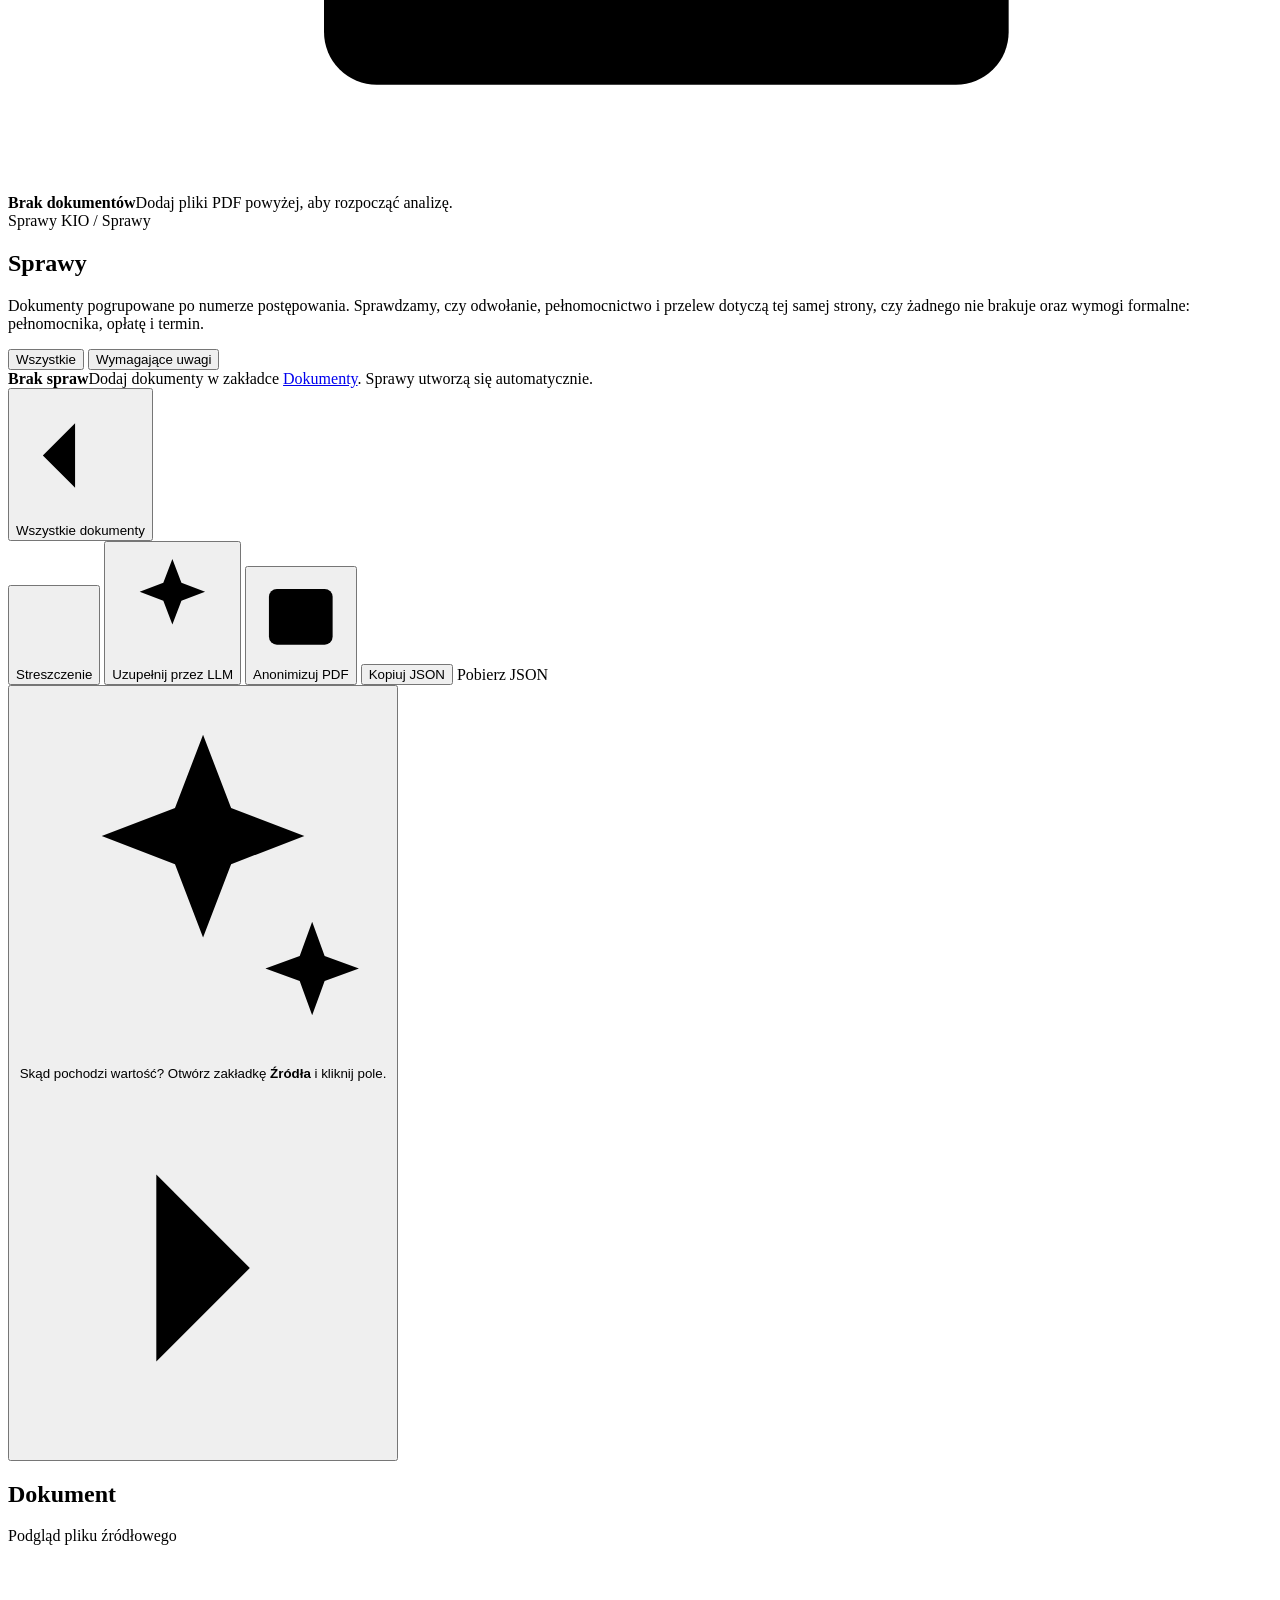
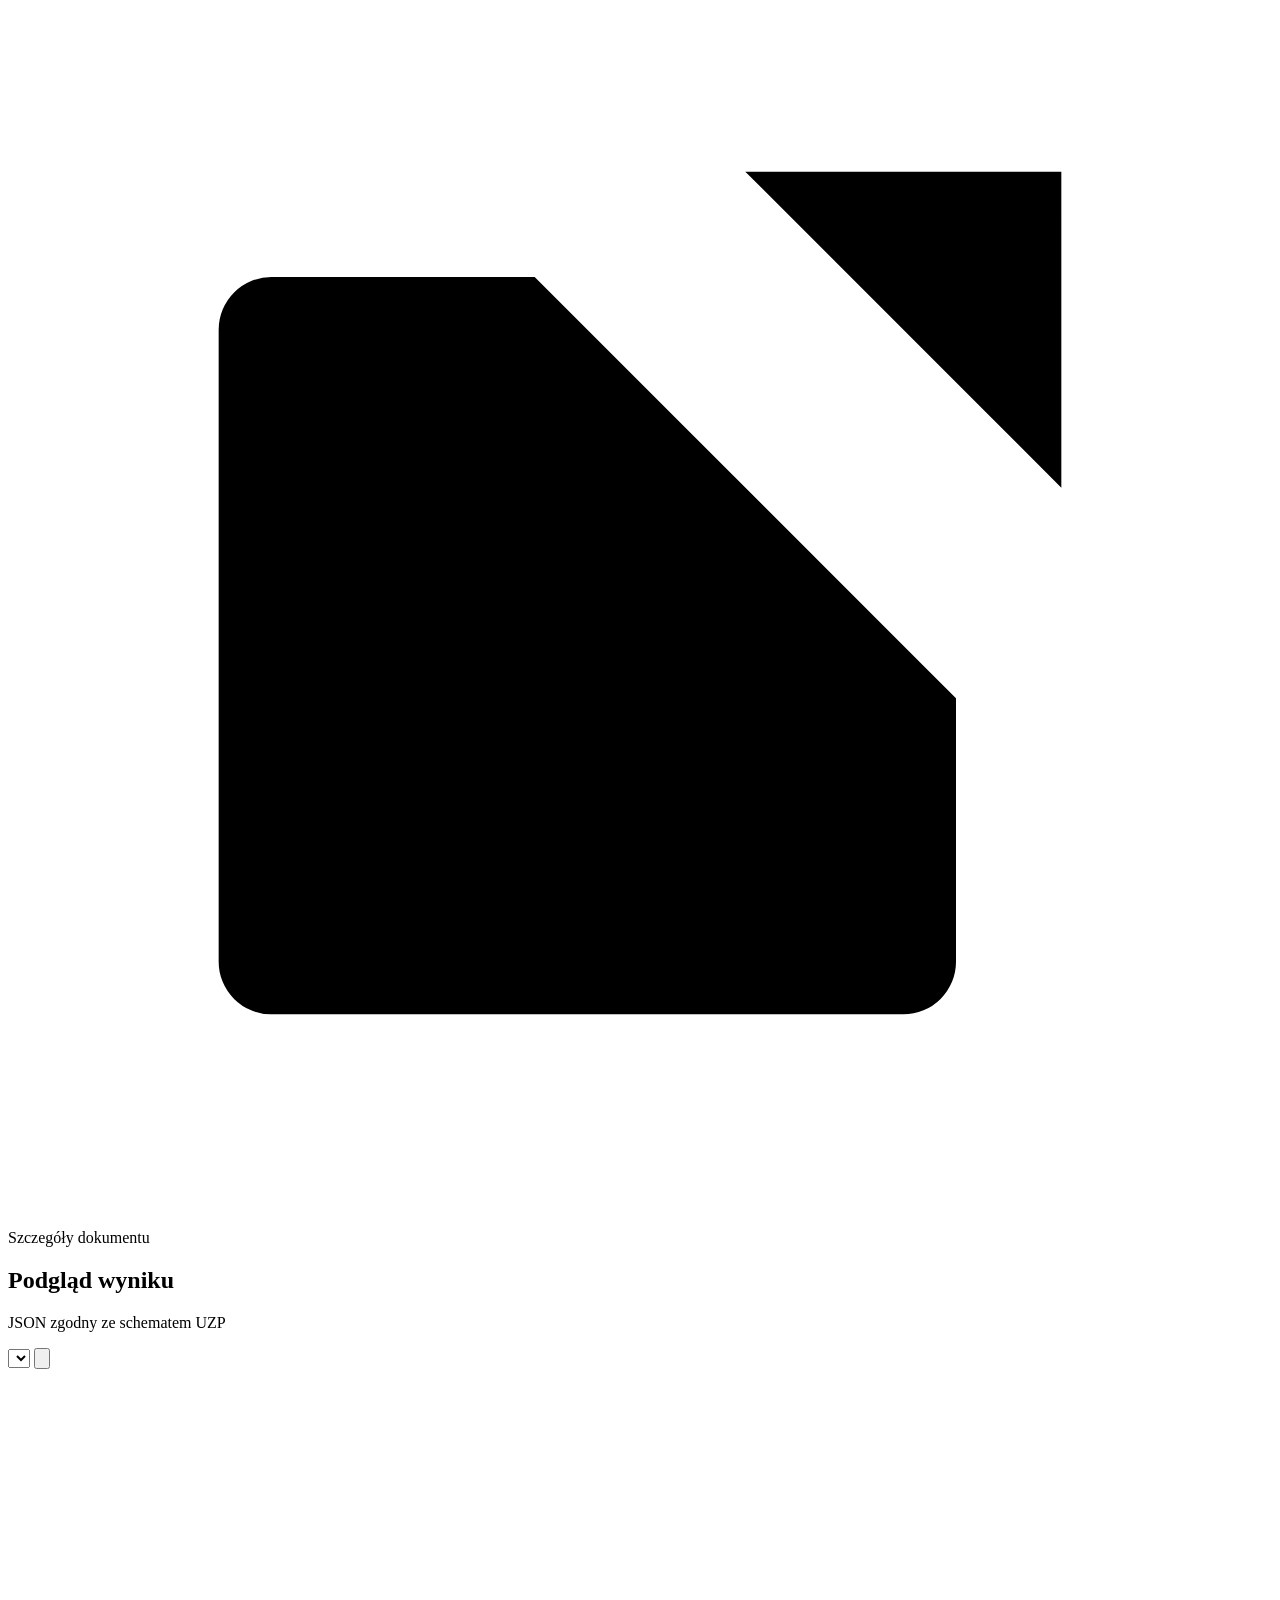
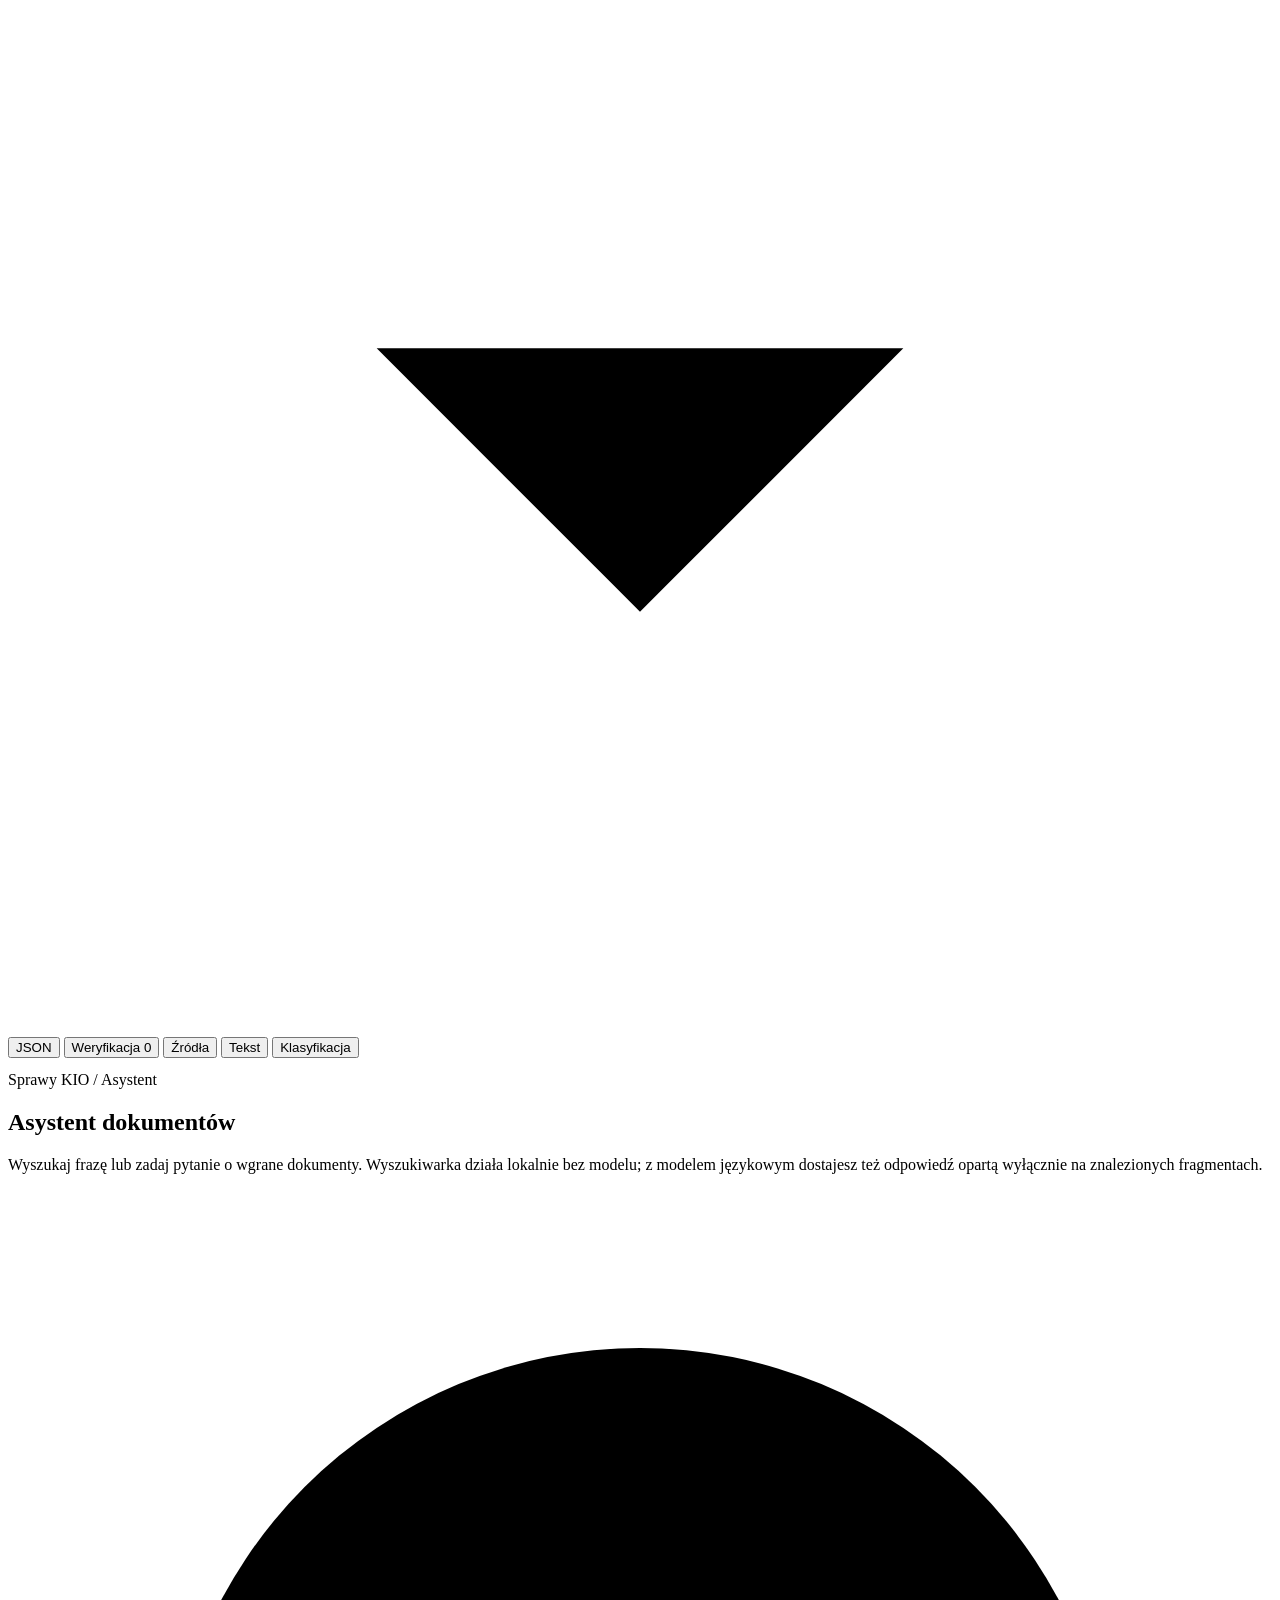
==== commit e68e2956: "Show a status line instead of the text source under file names Rows say Gotowe, the number of fields" ====
--- a/odwolania2json/web/static/index.html
+++ b/odwolania2json/web/static/index.html
@@ -55,7 +55,7 @@
         <span class="drop-copy">
           <span class="drop-title">Przeciągnij tutaj PDF-y sprawy</span>
           <span class="drop-sub">Odwołanie, pełnomocnictwo i potwierdzenie przelewu. Rodzaj dokumentu rozpoznamy automatycznie.</span>
-          <span class="drop-meta"><span class="chip neutral">PDF z tekstem</span><span class="chip neutral">skany (OCR)</span><span class="chip neutral">wiele plików naraz</span></span>
+          <span class="drop-meta">PDF z tekstem i skany · wiele plików naraz</span>
         </span>
         <span class="btn primary drop-btn">Wybierz pliki</span>
       </label>
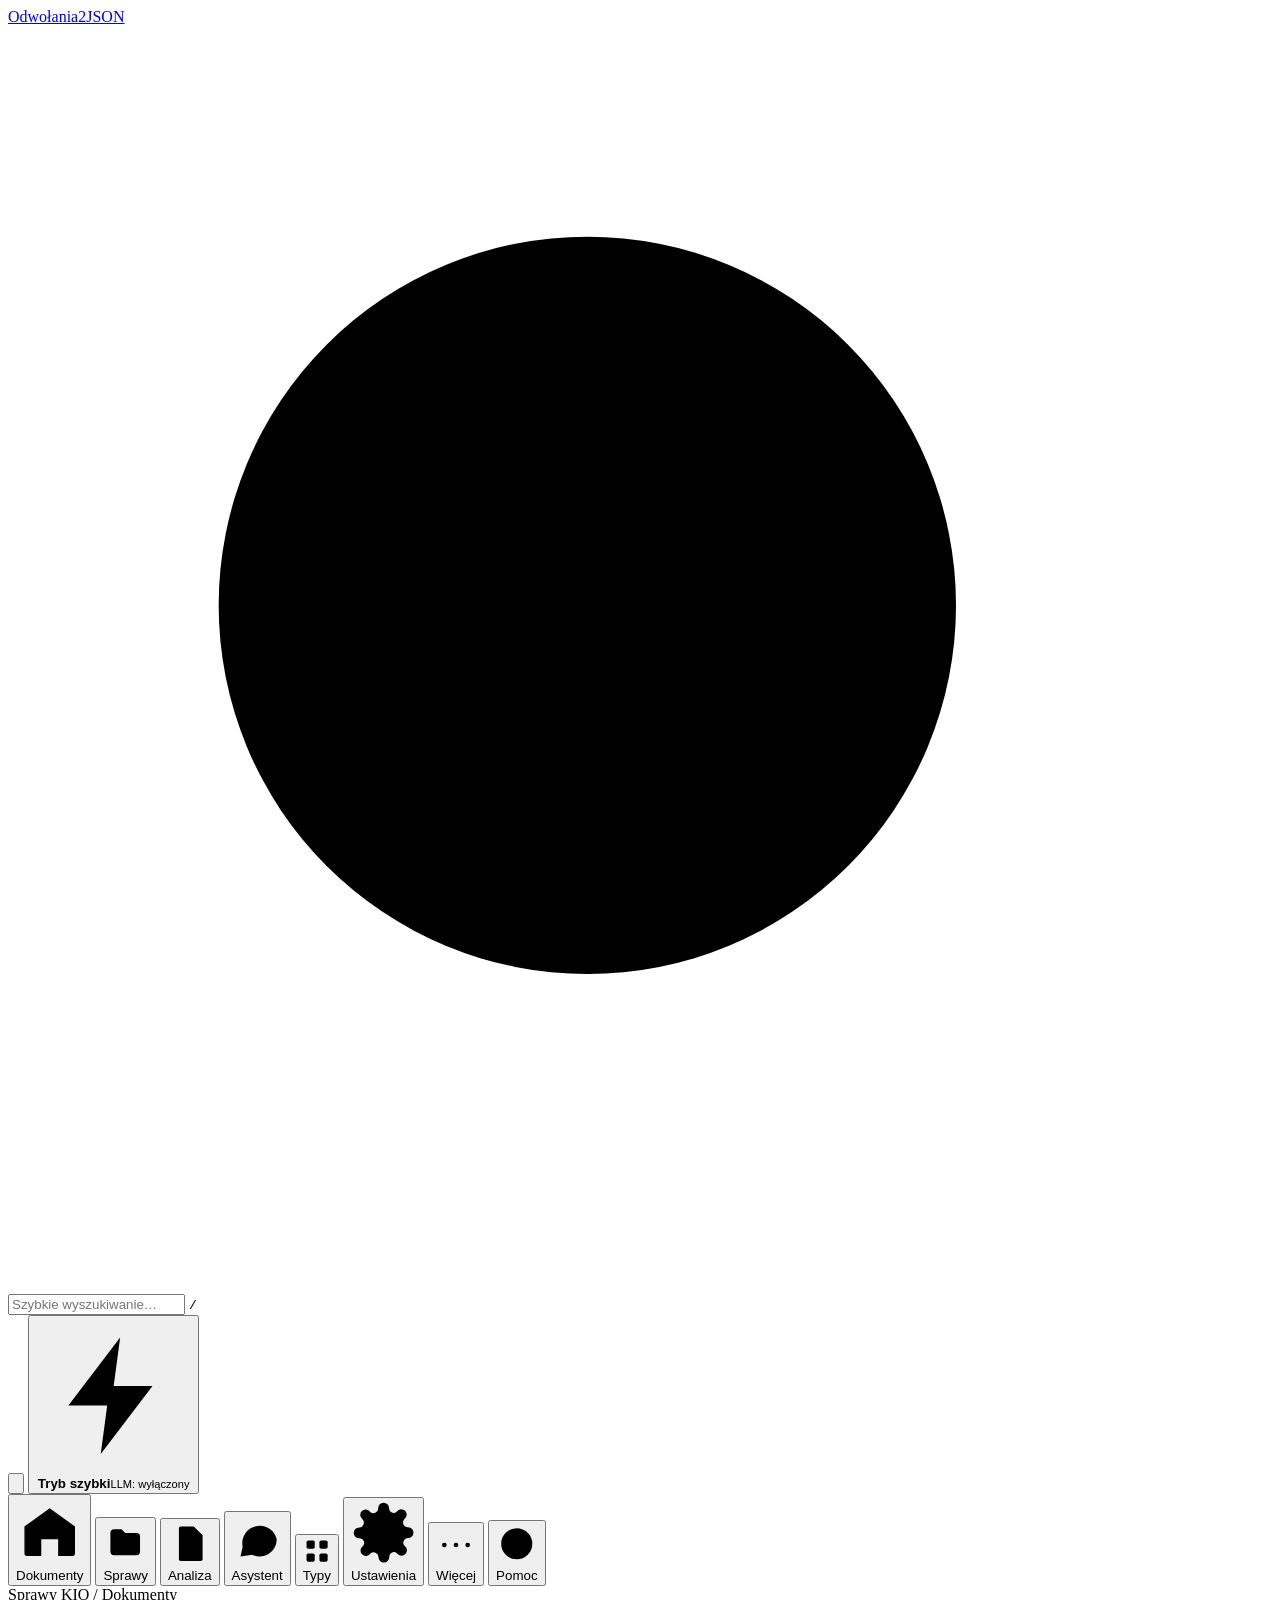
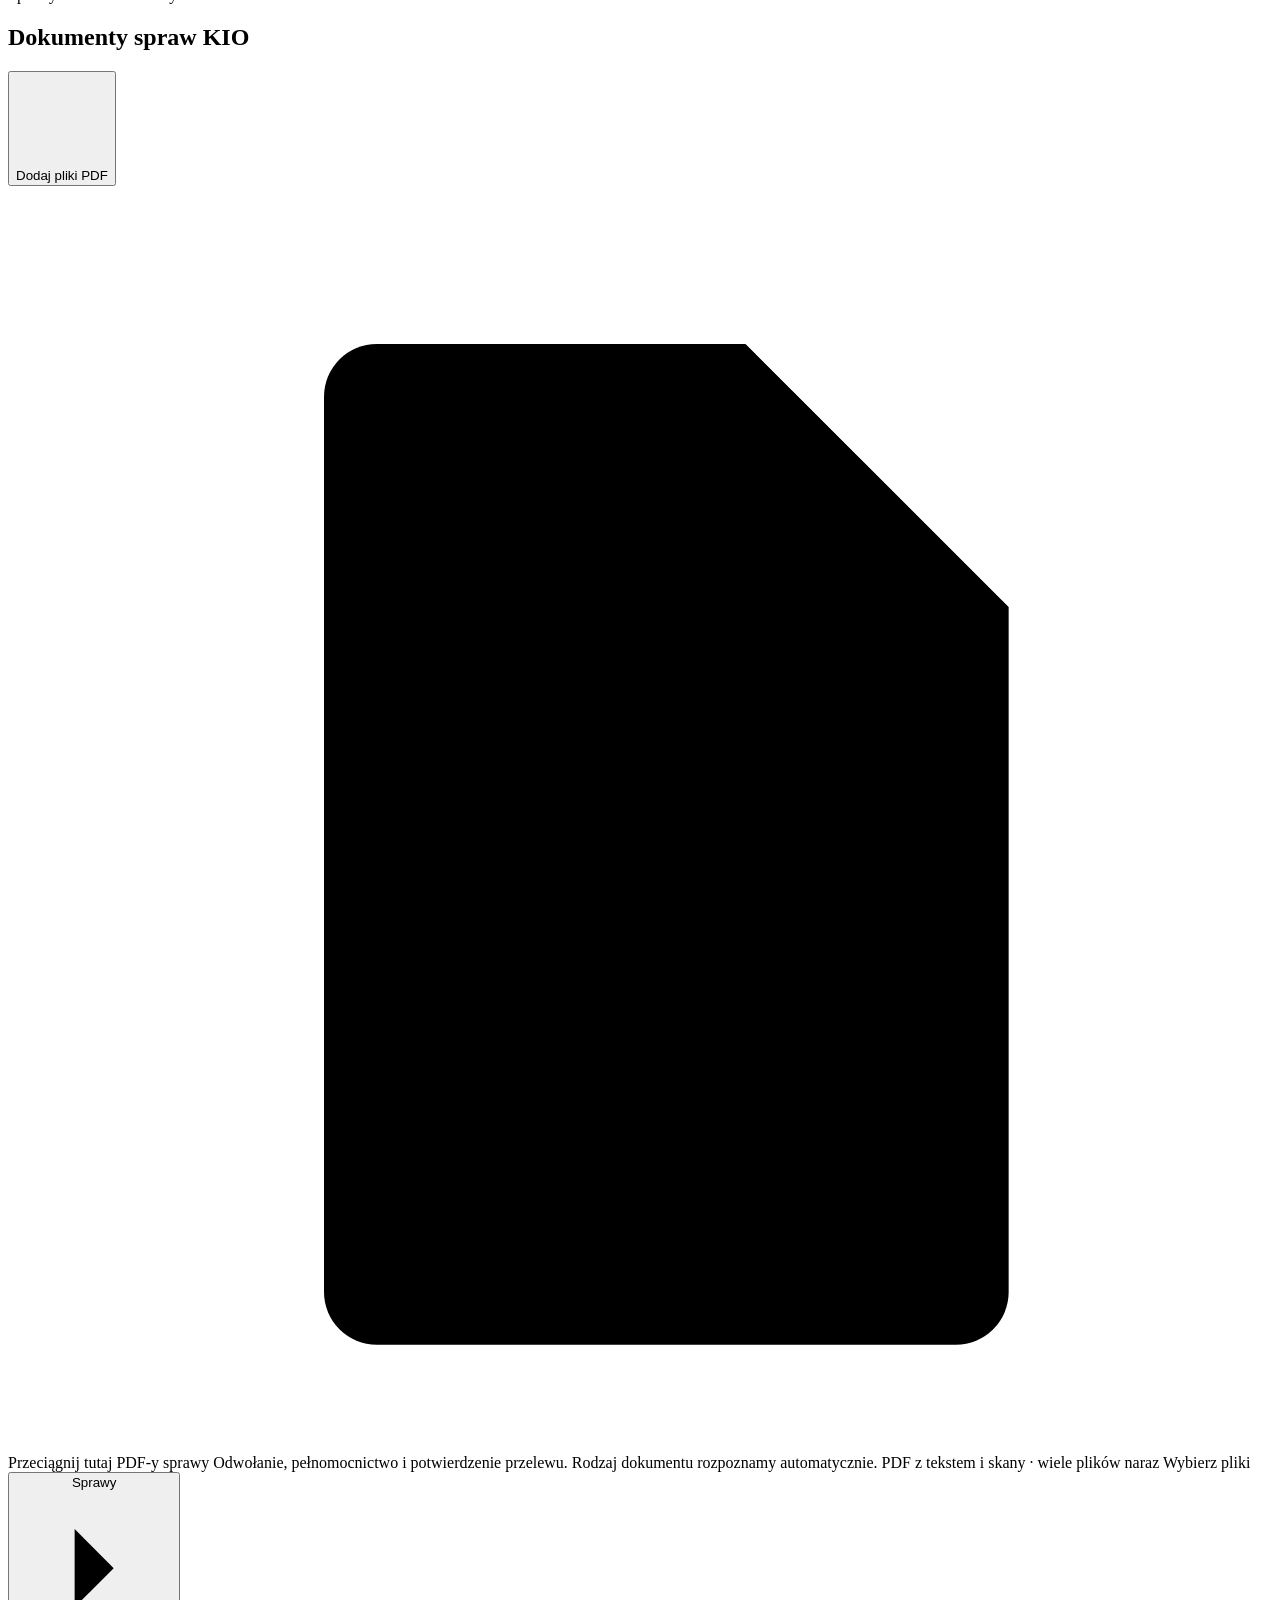
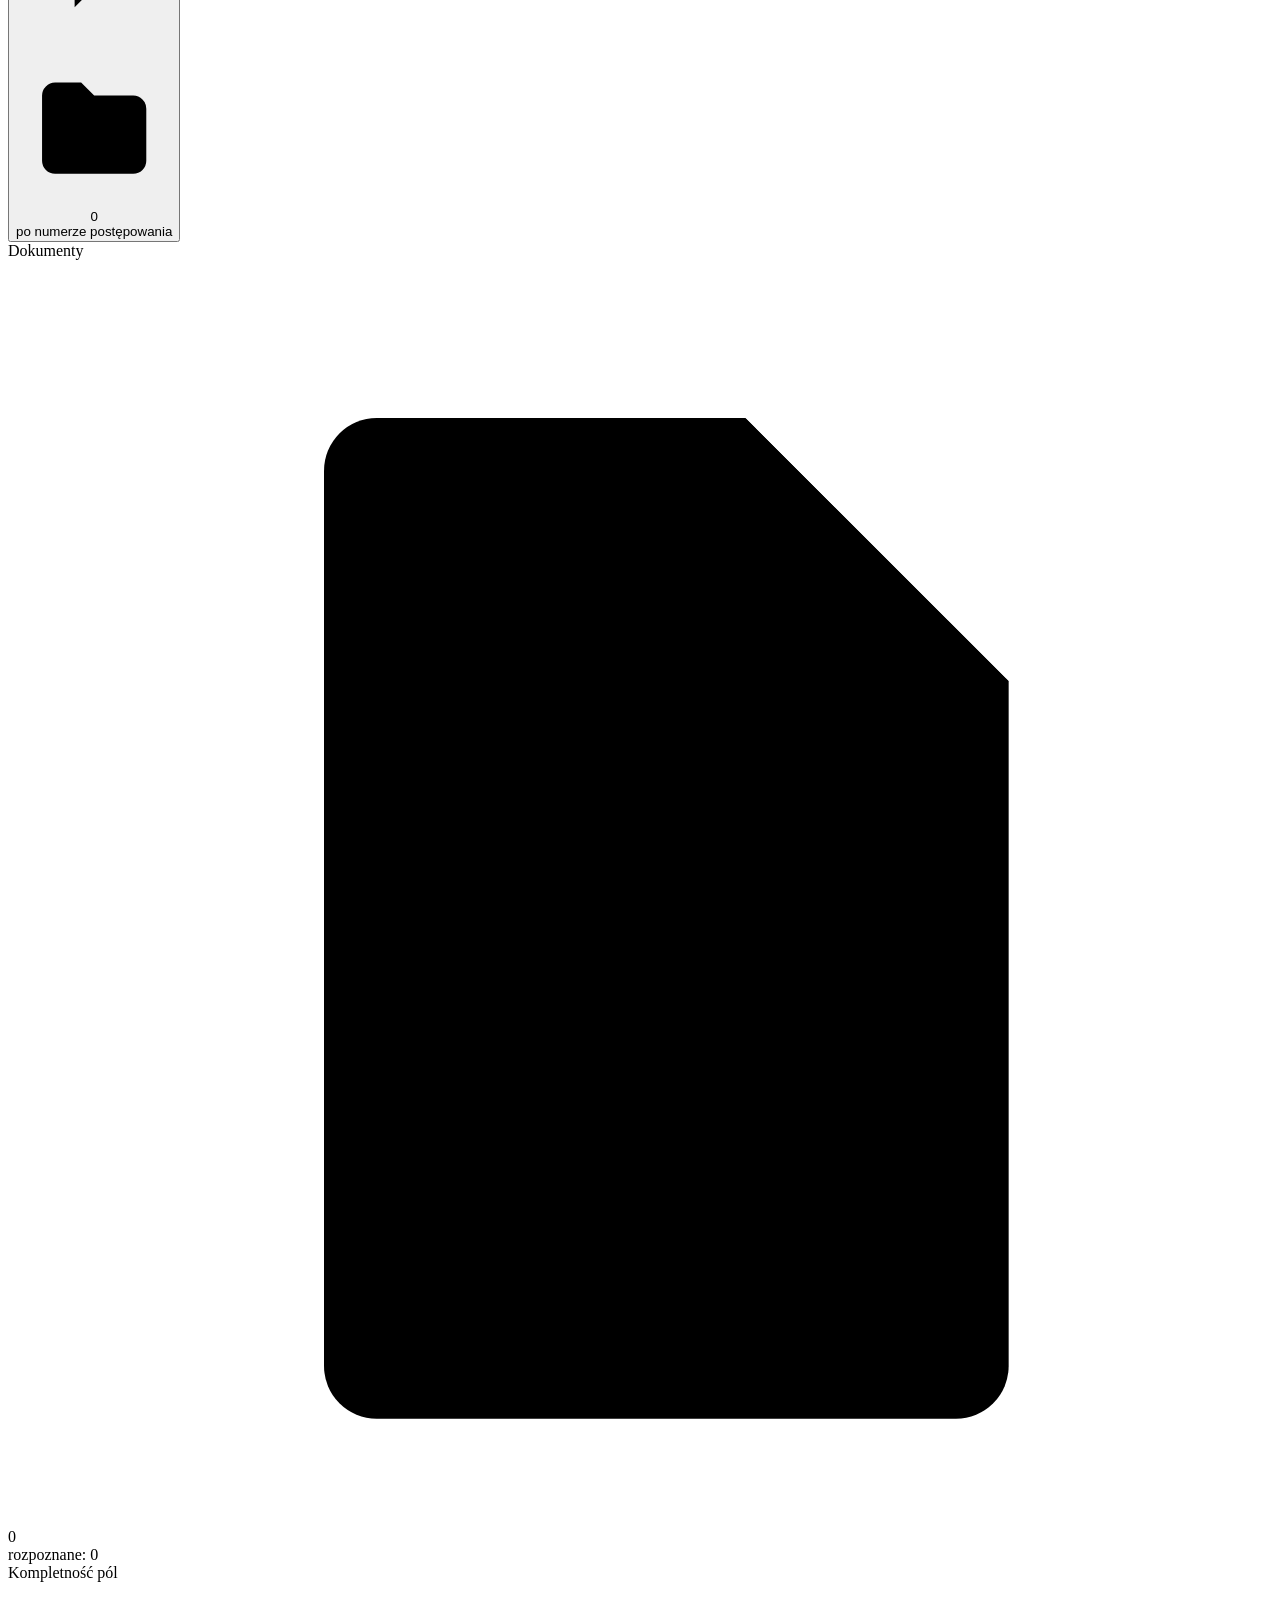
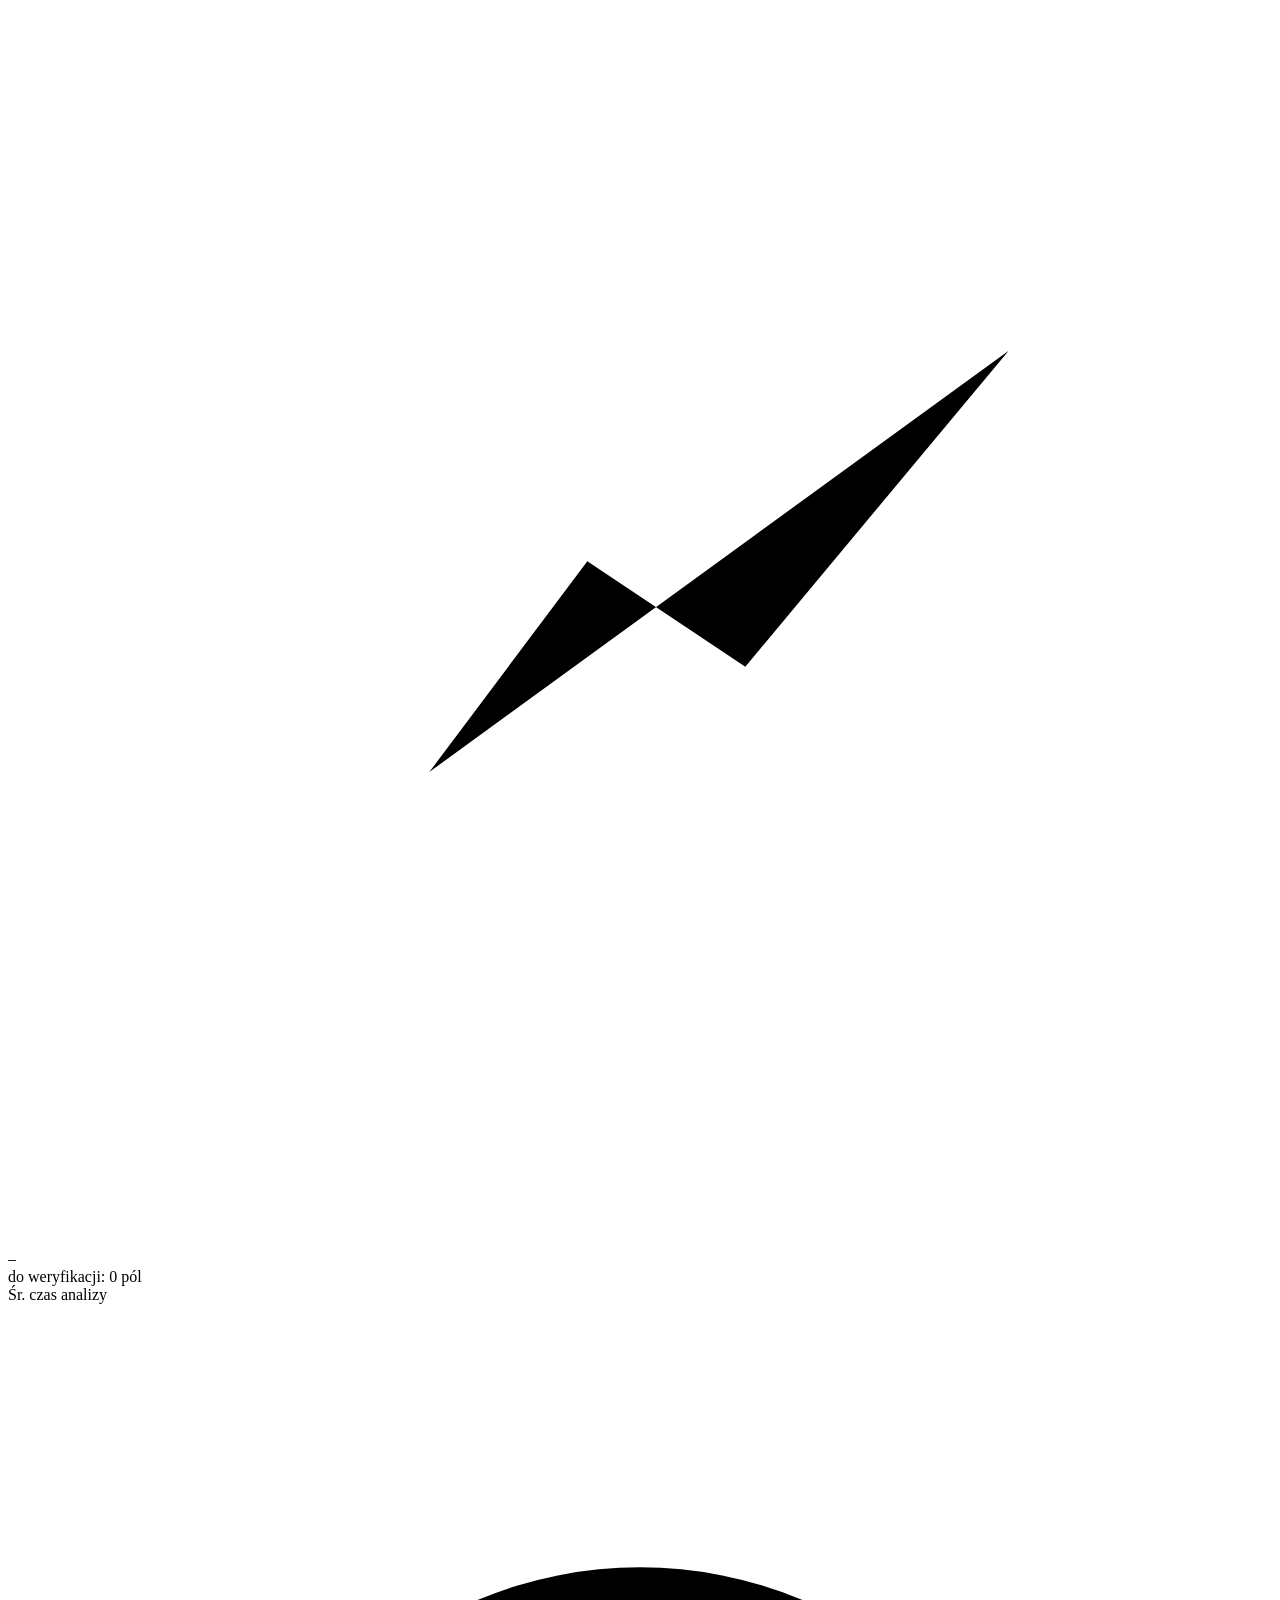
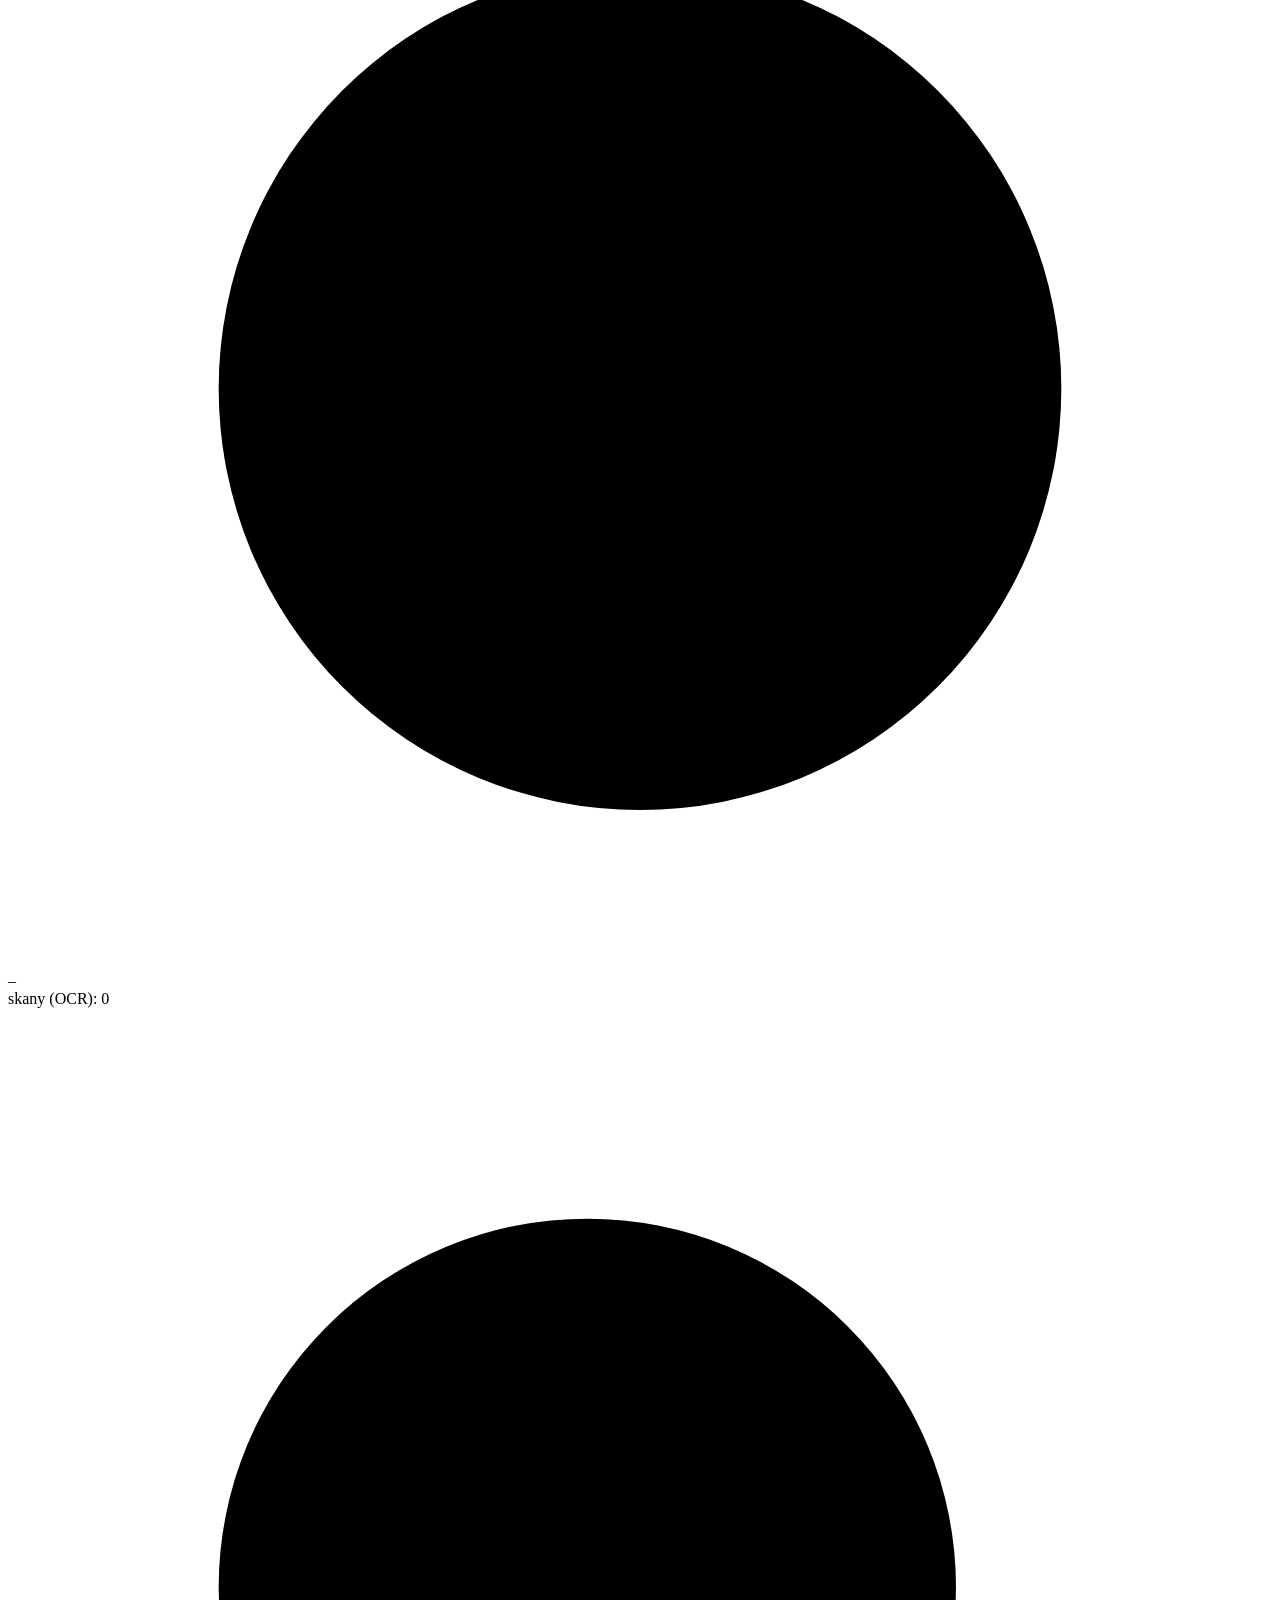
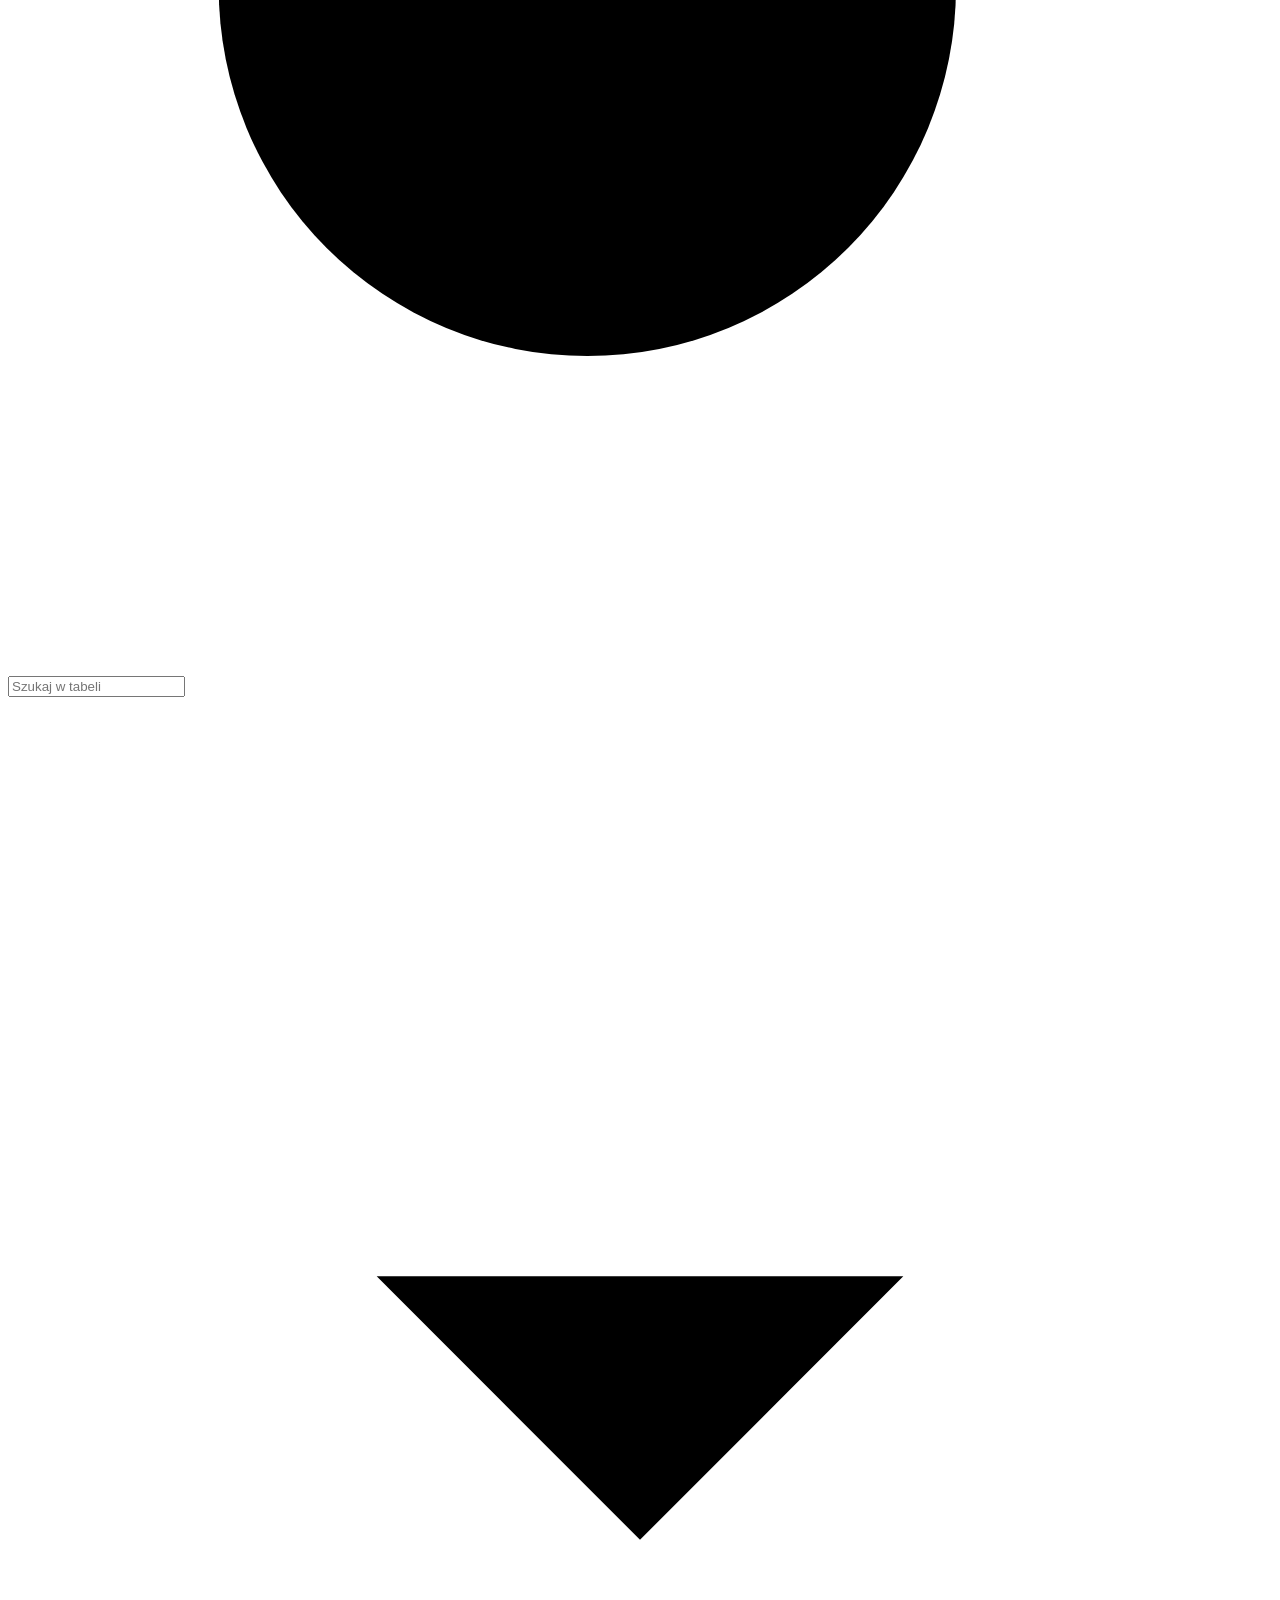
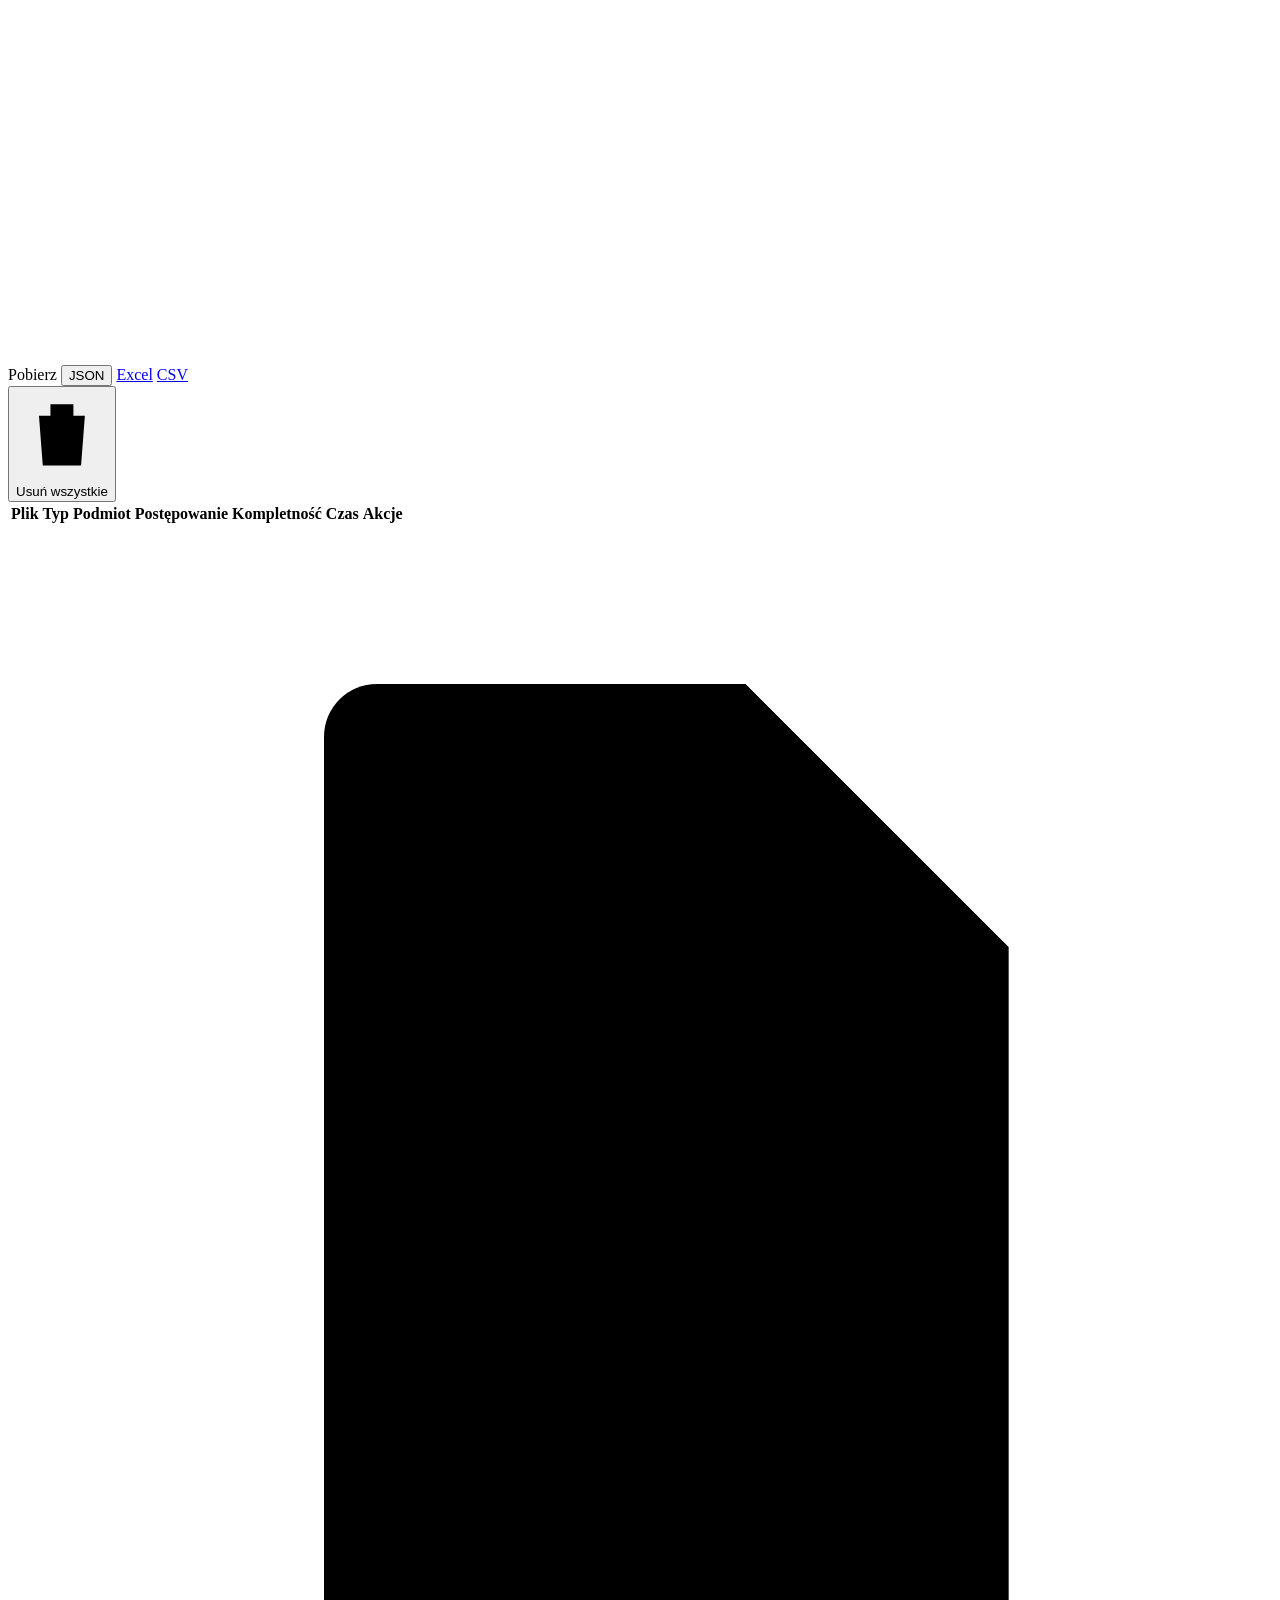
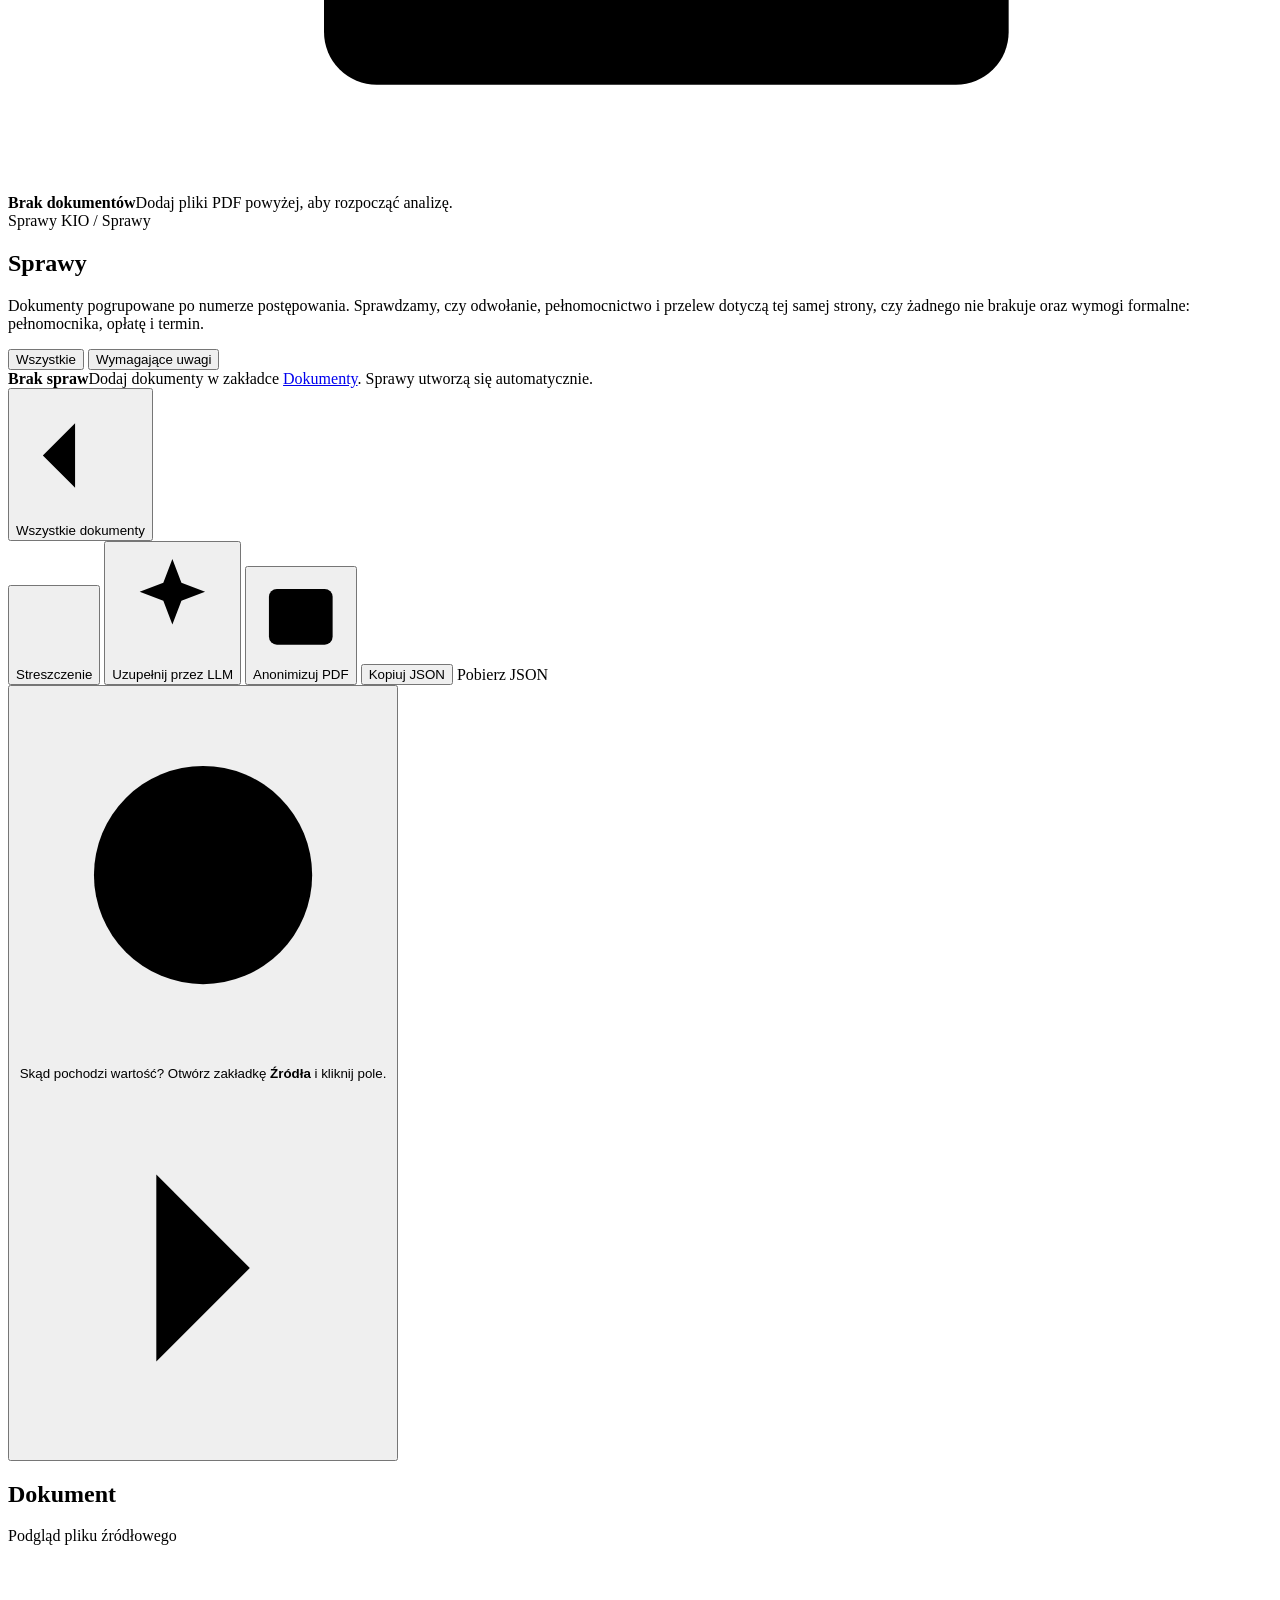
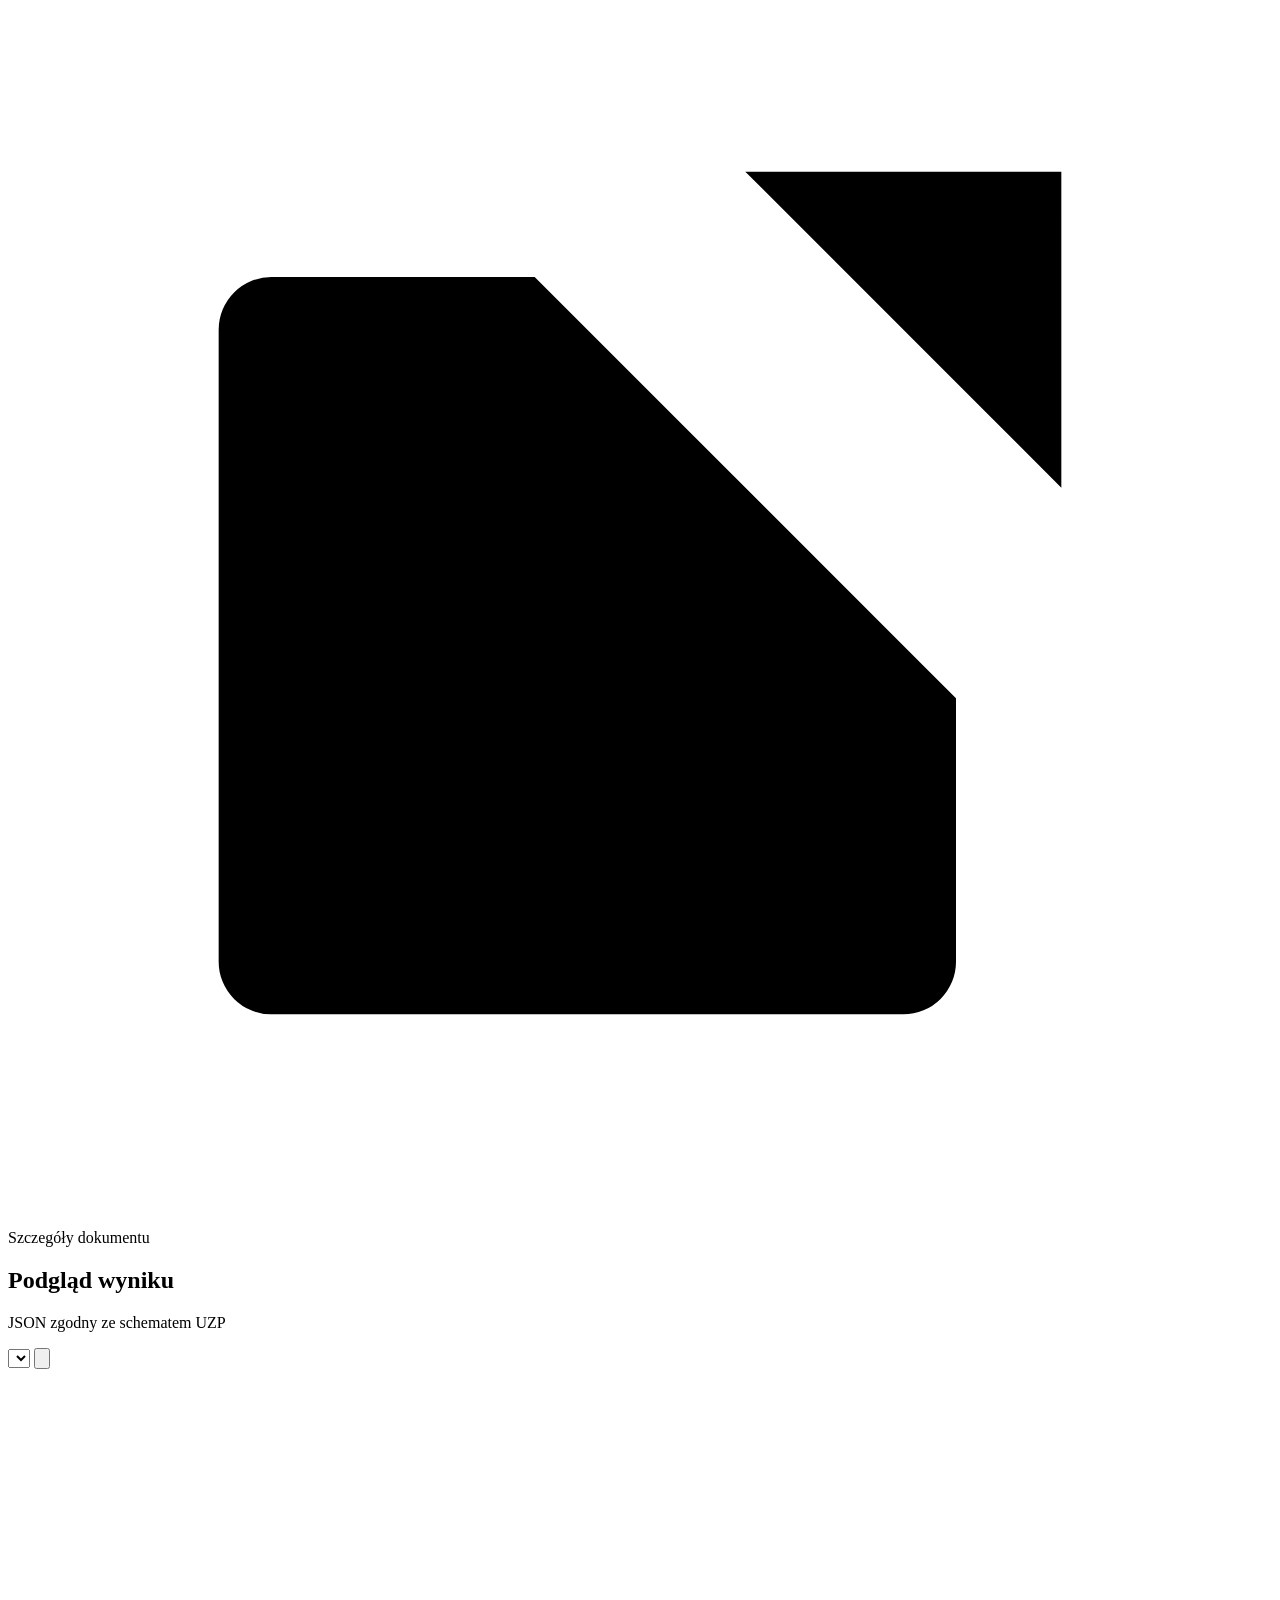
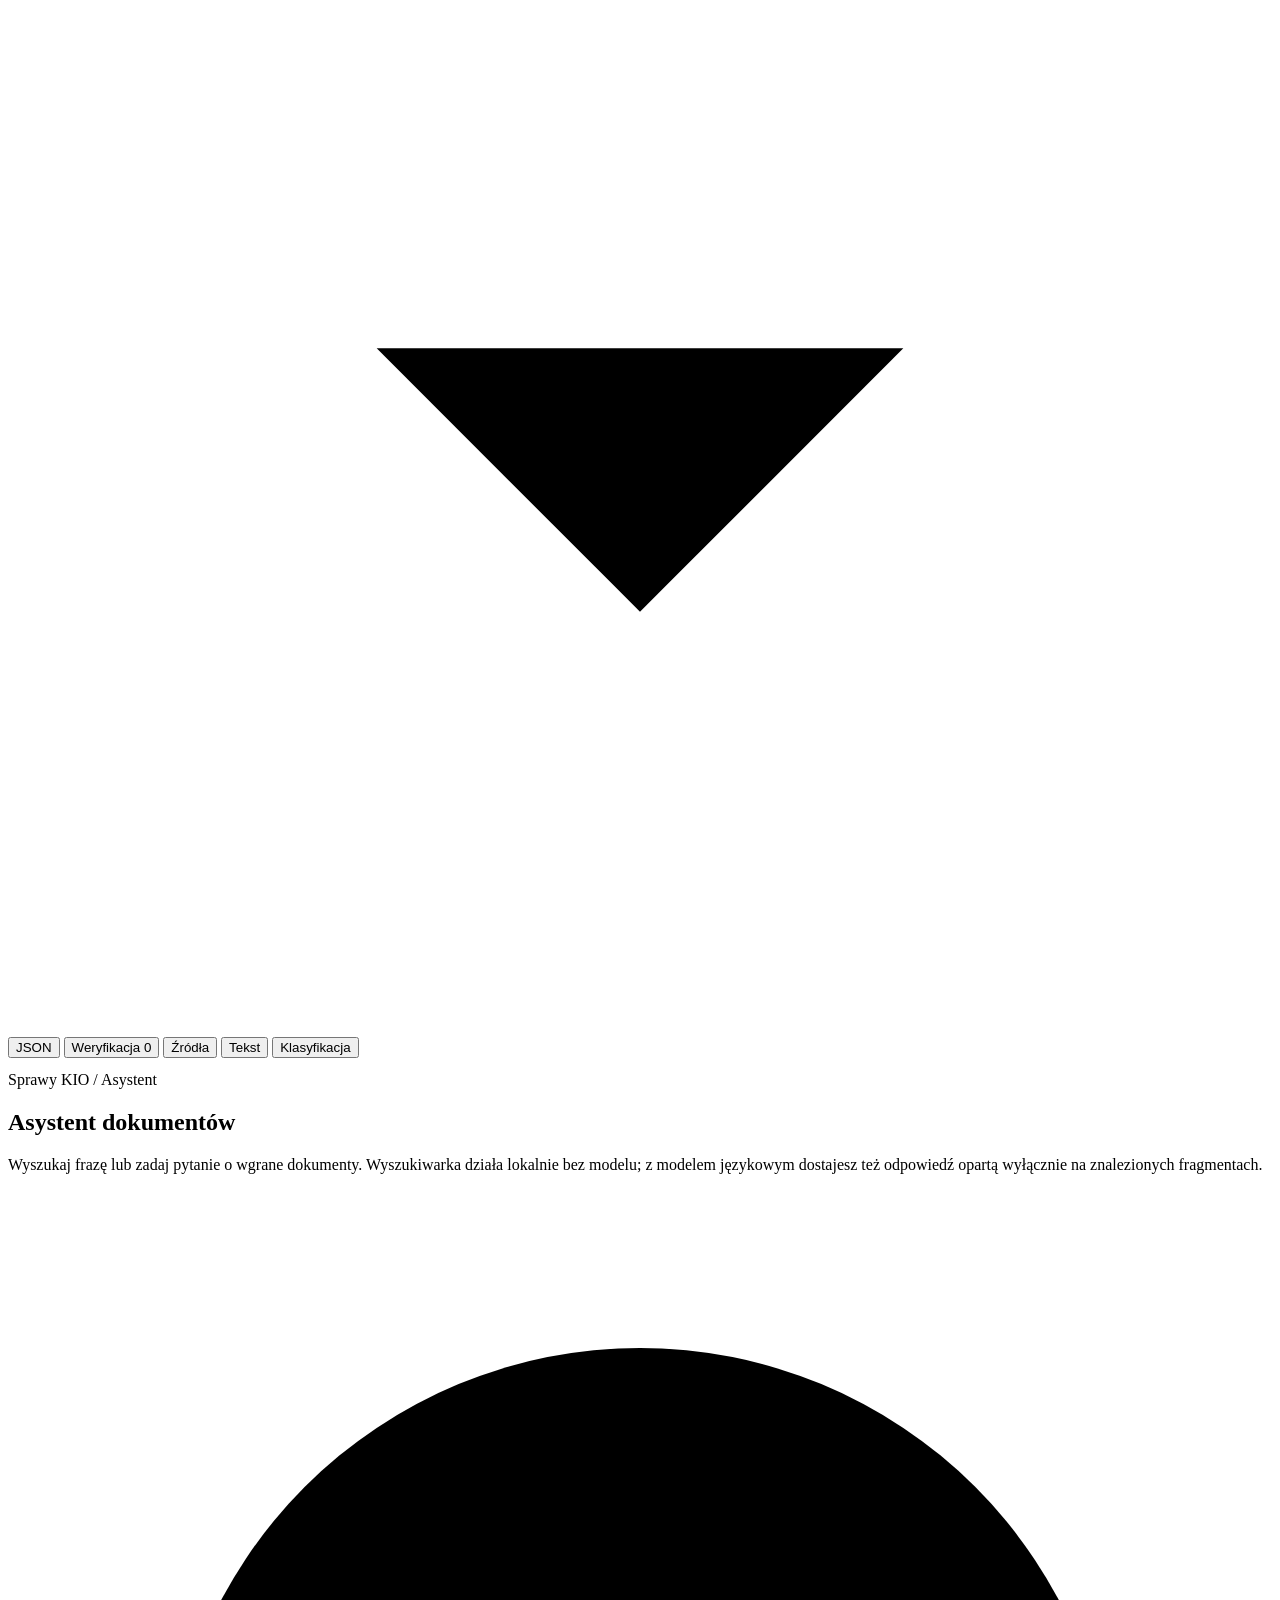
==== commit 13289d5a: "Keep the sparkle icon for features that use the language model The sparkle reads as AI, but the 'Ską" ====
--- a/odwolania2json/web/static/index.html
+++ b/odwolania2json/web/static/index.html
@@ -18,7 +18,7 @@
   <div class="top-right">
     <button class="round-btn" id="update-btn" title="Aktualizacje" aria-label="Aktualizacje"><svg viewBox="0 0 24 24"><path d="M6 8a6 6 0 1 1 12 0c0 7 3 8 3 8H3s3-1 3-8M10 20a2 2 0 0 0 4 0"/></svg><span class="dot hidden" id="update-dot"></span></button>
     <button class="profile" data-go="settings" title="Ustawienia modelu językowego">
-      <span class="avatar"><svg viewBox="0 0 24 24"><path d="m12 3 1.8 4.7L18.5 9.5l-4.7 1.8L12 16l-1.8-4.7L5.5 9.5l4.7-1.8z"/></svg></span>
+      <span class="avatar" id="mode-icon"><svg viewBox="0 0 24 24"><path d="M13 3 5 13.5h6L10 21l8-10.5h-6z"/></svg></span>
       <span class="profile-text"><b id="mode-label">Tryb szybki</b><small id="llm-status">LLM: wyłączony</small></span>
     </button>
   </div>
@@ -139,7 +139,7 @@
       </div>
 
       <button class="banner" id="review-banner">
-        <svg viewBox="0 0 24 24"><path d="m12 3 1.8 4.7L18.5 9.5l-4.7 1.8L12 16l-1.8-4.7L5.5 9.5l4.7-1.8zM19 15l.8 2.2L22 18l-2.2.8L19 21l-.8-2.2L16 18l2.2-.8z"/></svg>
+        <svg viewBox="0 0 24 24"><circle cx="12" cy="12" r="7"/><circle cx="12" cy="12" r="2.5"/><path d="M12 2v3M12 19v3M2 12h3M19 12h3"/></svg>
         <span id="banner-text">Skąd pochodzi wartość? Otwórz zakładkę <b>Źródła</b> i kliknij pole.</span>
         <svg class="chev" viewBox="0 0 24 24"><path d="m9 6 6 6-6 6"/></svg>
       </button>
@@ -260,28 +260,64 @@
         <p class="muted lead">Model językowy jest opcjonalny. Bez niego aplikacja działa wyłącznie na regułach z YAML, lokalnie i bez sieci.</p></div></div>
       <div class="card settings-card">
         <div class="card-head">
-          <div><h2>Tryb pracy</h2><p class="muted">Tryb szybki: same reguły. Tryb dokładny: reguły plus niezależna weryfikacja każdego pola przez LLM, streszczenia i asystent.</p></div>
+          <div><h2>Tryb pracy</h2><p class="muted">Wybierz sposób przetwarzania nowych dokumentów.</p></div>
         </div>
         <div class="form">
-          <div class="segmented big" id="mode-switch" role="radiogroup" aria-label="Tryb pracy">
-            <button type="button" data-mode="fast" role="radio">Szybki</button>
-            <button type="button" data-mode="accurate" role="radio">Dokładny</button>
+          <div class="mode-grid" id="mode-switch" role="radiogroup" aria-label="Tryb pracy">
+            <button type="button" class="mode-card" data-mode="fast" role="radio">
+              <span class="mode-top"><b>Szybki</b><span class="chip ok">Rekomendowany</span></span>
+              <span class="mode-desc">Wyłącznie deterministyczne reguły z YAML. Działa lokalnie na CPU bez sieci (~0,1 s / dokument) i daje maksymalną ocenę za moc modelu.</span>
+            </button>
+            <button type="button" class="mode-card" data-mode="accurate" role="radio">
+              <span class="mode-top"><b>Dokładny</b><span class="chip pelnomocnictwo">Reguły + LLM</span></span>
+              <span class="mode-desc">Reguły z YAML oraz niezależna weryfikacja każdego pola przez otwarty model językowy, streszczenia dokumentów i odpowiedzi asystenta z cytatami.</span>
+            </button>
           </div>
         </div>
       </div>
       <div class="card settings-card">
         <div class="card-head">
-          <div><h2>Model językowy (LLM)</h2><p class="muted">Otwarty model przez API zgodne z OpenAI: Ollama, vLLM, llama.cpp lub dostawca w UE.</p></div>
+          <div><h2>Model językowy (LLM)</h2><p class="muted">Otwarty model przez API zgodne z OpenAI: Ollama, vLLM, llama.cpp lub dostawca chmury w UE/EOG.</p></div>
           <label class="switch"><input type="checkbox" id="llm-enabled"><span class="slider"></span><span class="switch-label" id="llm-enabled-label">Wyłączony</span></label>
         </div>
         <div class="form">
-          <label class="field"><span class="field-label">Adres API</span><input id="llm-url" placeholder="http://100.89.78.124:11434/v1"></label>
-          <label class="field"><span class="field-label">Model</span><input id="llm-model" placeholder="hf.co/speakleash/Bielik-4.5B-v3.0-Instruct-GGUF:Q8_0"></label>
+          <div class="field">
+            <span class="field-label">Gotowe profile dostawców</span>
+            <div class="preset-grid" id="llm-presets" role="group" aria-label="Gotowe profile dostawców">
+              <button type="button" class="preset-card" data-url="http://localhost:11434/v1" data-model="hf.co/speakleash/Bielik-4.5B-v3.0-Instruct-GGUF:Q8_0" data-need-key="0">
+                <b>Ollama · Bielik 4.5B</b><small>Lokalnie / LAN · polski model 4,5B (Q8_0)</small>
+              </button>
+              <button type="button" class="preset-card" data-url="http://localhost:11434/v1" data-model="hf.co/speakleash/Bielik-1.5B-v3.0-Instruct-GGUF:Q8_0" data-need-key="0">
+                <b>Ollama · Bielik 1.5B</b><small>Lokalnie / LAN · najlżejszy polski model 1,5B</small>
+              </button>
+              <button type="button" class="preset-card" data-url="http://localhost:8000/v1" data-model="speakleash/Bielik-4.5B-v3.0-Instruct" data-need-key="0">
+                <b>vLLM / llama.cpp</b><small>Własny serwer OpenAI API (:8000/v1)</small>
+              </button>
+              <button type="button" class="preset-card" data-url="https://oai.endpoints.kepler.ai.cloud.ovh.net/v1" data-model="Qwen2.5-7B-Instruct" data-need-key="1">
+                <b>OVHcloud AI (UE)</b><small>Chmura w UE/EOG · wymaga klucza API</small>
+              </button>
+              <button type="button" class="preset-card" data-url="https://api.scaleway.ai/v1" data-model="qwen2.5-7b-instruct" data-need-key="1">
+                <b>Scaleway AI (UE)</b><small>Chmura w UE/EOG (Paryż) · wymaga klucza API</small>
+              </button>
+            </div>
+          </div>
+          <div class="form-row">
+            <label class="field"><span class="field-label">Adres API</span><input id="llm-url" placeholder="http://localhost:11434/v1"><span class="field-hint">Endpoint zgodny ze standardem OpenAI (<code>/v1</code>).</span></label>
+            <label class="field"><span class="field-label">Model</span><input id="llm-model" list="llm-models-list" placeholder="hf.co/speakleash/Bielik-4.5B-v3.0-Instruct-GGUF:Q8_0"><datalist id="llm-models-list"></datalist><span class="field-hint" id="llm-models-hint">Nazwa otwartego modelu (np. Bielik-4.5B, Qwen2.5).</span></label>
+          </div>
+          <div class="llm-models hidden" id="llm-discovered"></div>
           <label class="field"><span class="field-label">Klucz API</span><input id="llm-key" type="password" placeholder="pozostaw puste, aby nie zmieniać" autocomplete="off"><span class="field-hint" id="llm-key-hint"></span></label>
           <label class="check"><input type="checkbox" id="llm-persist"> Zapisz w pliku <code>.env</code> (ustawienia przetrwają restart)</label>
+          <div class="llm-status-box neutral" id="llm-check-box">
+            <span class="llm-status-dot" id="llm-check-icon" aria-hidden="true"></span>
+            <div class="llm-status-copy">
+              <b id="llm-check-title">Status połączenia</b>
+              <div class="muted" id="llm-check-out">Połączenie nie było jeszcze testowane.</div>
+            </div>
+          </div>
         </div>
         <div class="form-foot">
-          <div class="muted" id="llm-check-out">Połączenie nie było jeszcze testowane.</div>
+          <span class="muted small">Klucz API jest tylko zapisywany i nigdy nie wraca w odpowiedziach serwera.</span>
           <div class="actions"><button class="btn" id="llm-test">Testuj połączenie</button><button class="btn primary" id="llm-save">Zapisz</button></div>
         </div>
       </div>
@@ -326,6 +362,28 @@
     </div>
   </div>
 </div>
+<dialog id="document-required" aria-labelledby="required-title" aria-describedby="required-message">
+  <h2 id="required-title">Najpierw dodaj dokument</h2>
+  <p id="required-message">W zakładce Dokumenty wybierz „Dodaj pliki PDF”, aby rozpocząć analizę.</p>
+  <form method="dialog"><button class="btn primary" autofocus>OK</button></form>
+</dialog>
+<div class="modal-backdrop hidden" id="doc-modal" role="dialog" aria-modal="true" aria-labelledby="doc-modal-title">
+  <div class="modal doc-modal card">
+    <div class="doc-modal-head">
+      <span class="doc-modal-icon" id="doc-modal-icon" aria-hidden="true"></span>
+      <div class="doc-modal-titles">
+        <span class="chip" id="doc-modal-chip">Dokument</span>
+        <h2 id="doc-modal-title">Podgląd dokumentu</h2>
+        <p class="muted" id="doc-modal-file"></p>
+      </div>
+    </div>
+    <div class="modal-body" id="doc-modal-body"></div>
+    <div class="form-foot">
+      <button type="button" class="btn hidden" id="doc-modal-secondary"></button>
+      <div class="actions"><button type="button" class="btn primary doc-ok-btn" id="doc-modal-ok">OK</button></div>
+    </div>
+  </div>
+</div>
 <div class="toast hidden" id="toast" role="status"></div>
 <div class="overlay hidden" id="overlay"><div class="overlay-box"><span class="spinner"></span><span id="overlay-text">Analizuję dokumenty…</span></div></div>
 <script src="/static/app.js"></script>
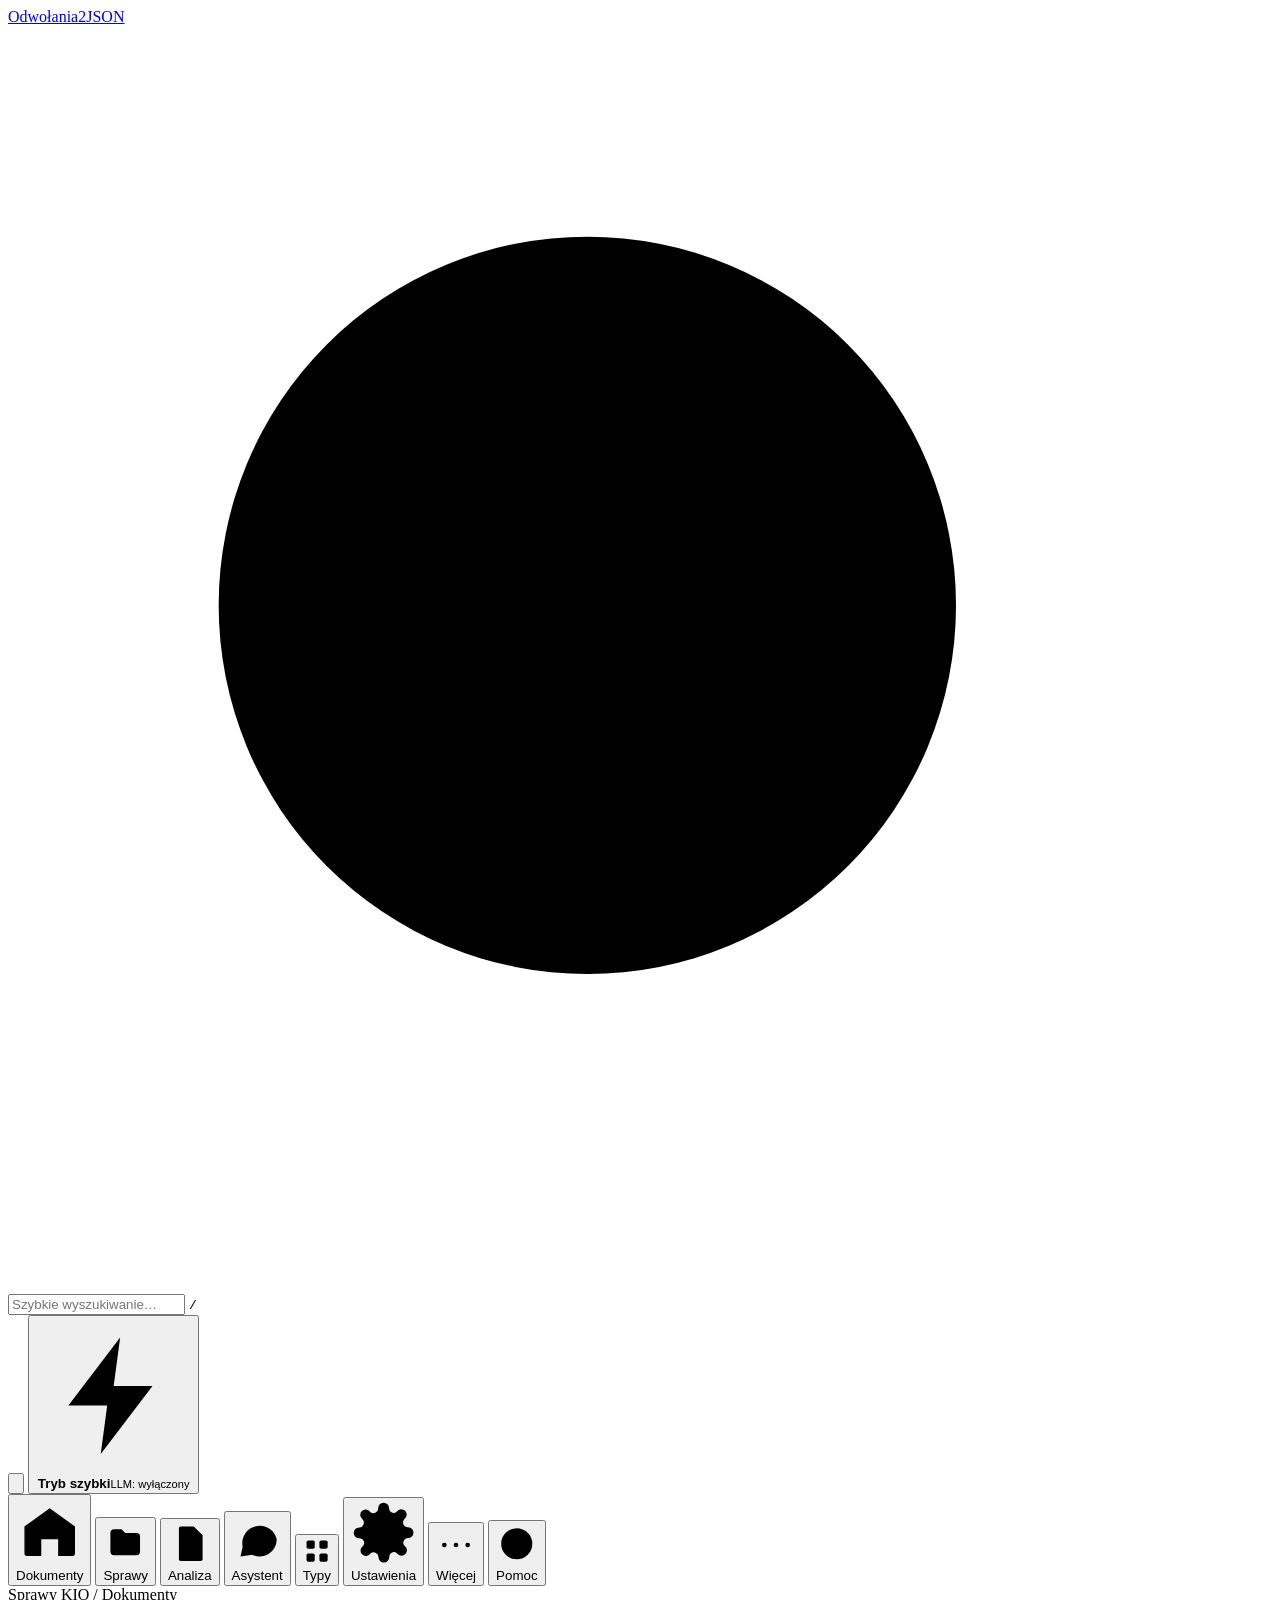
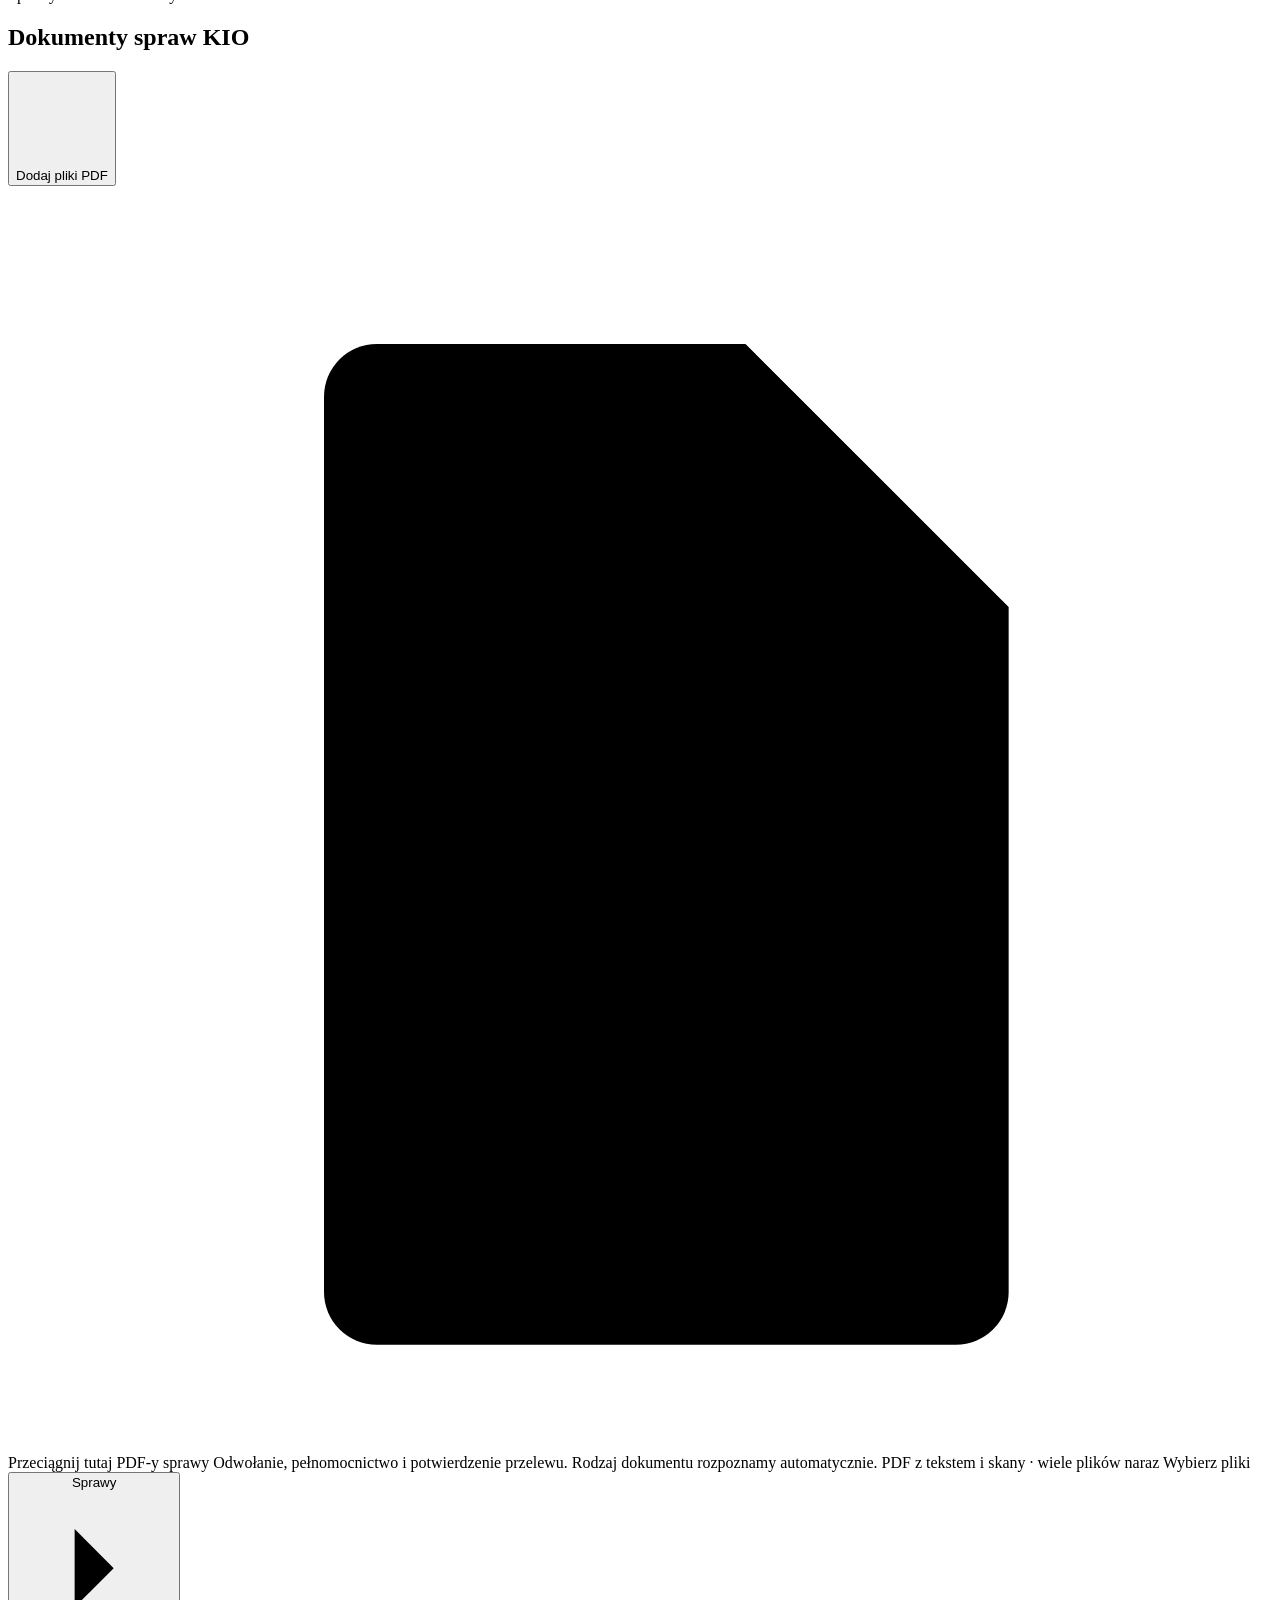
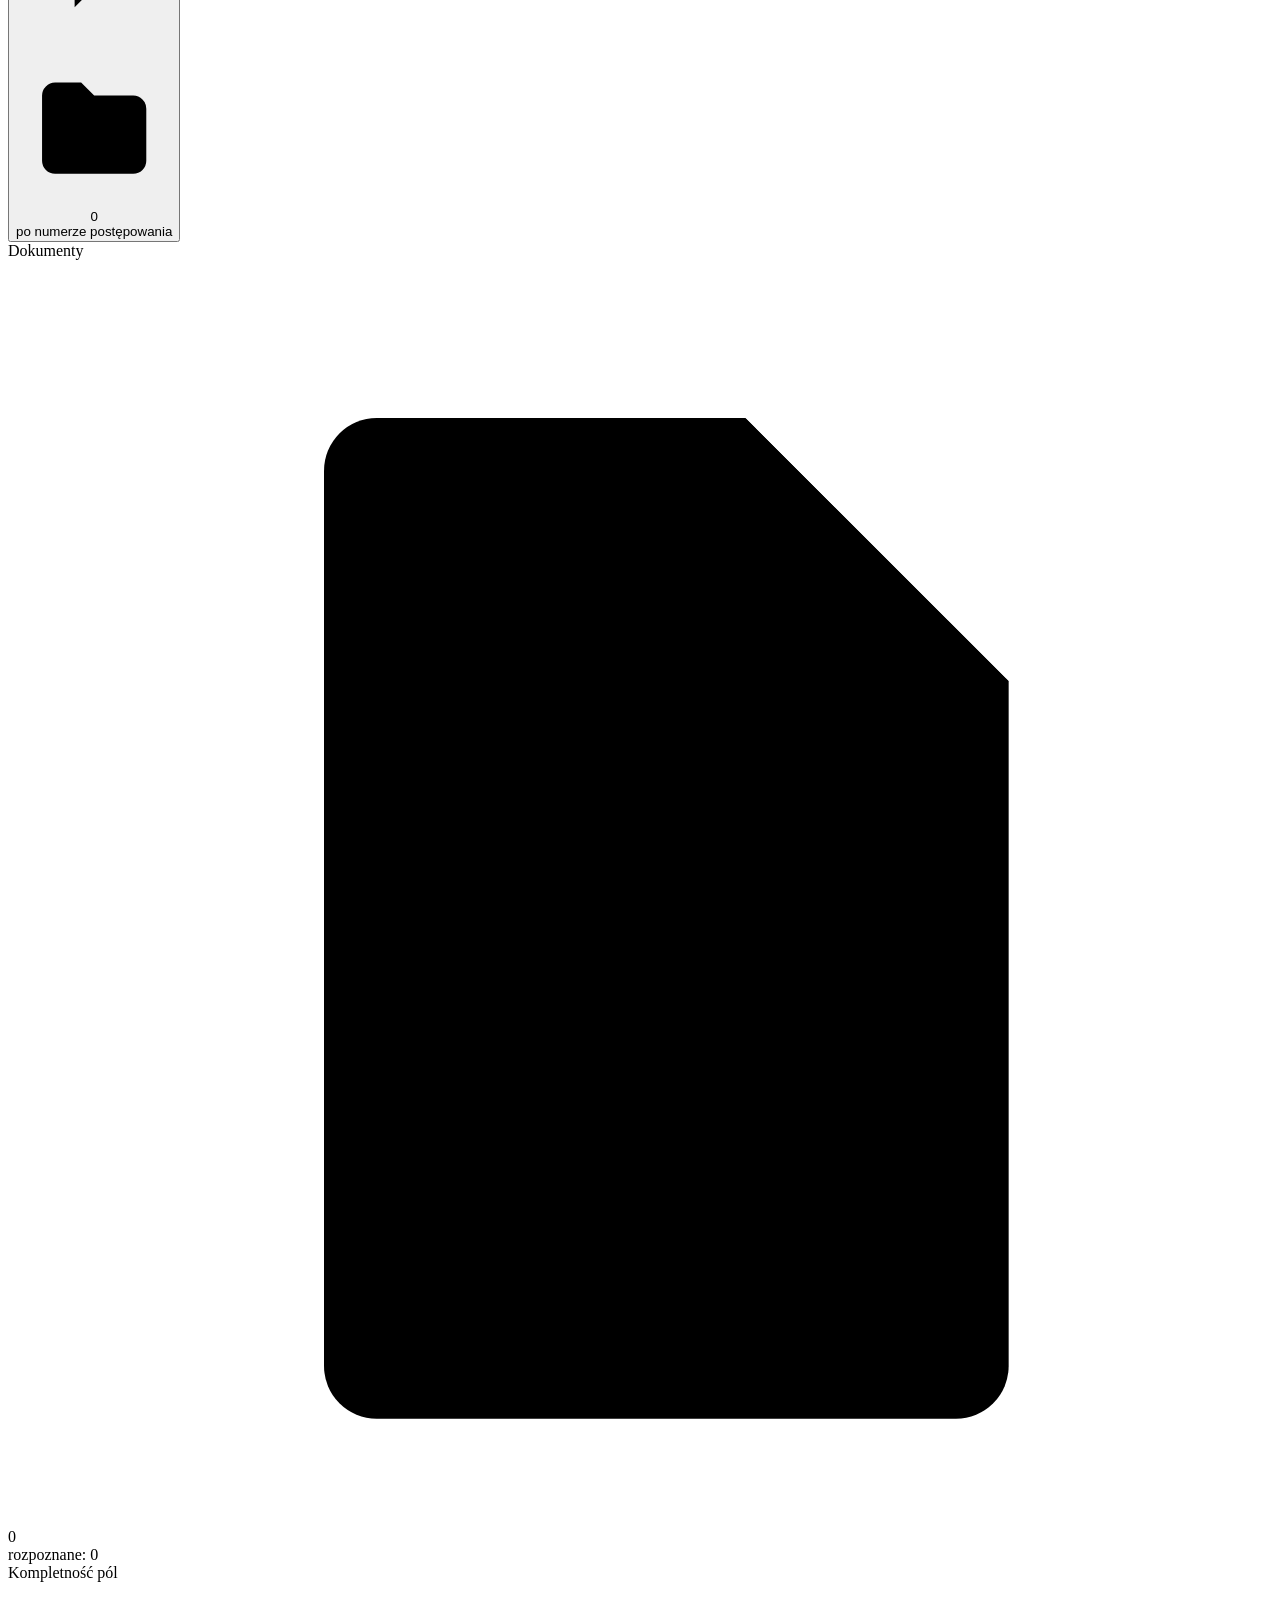
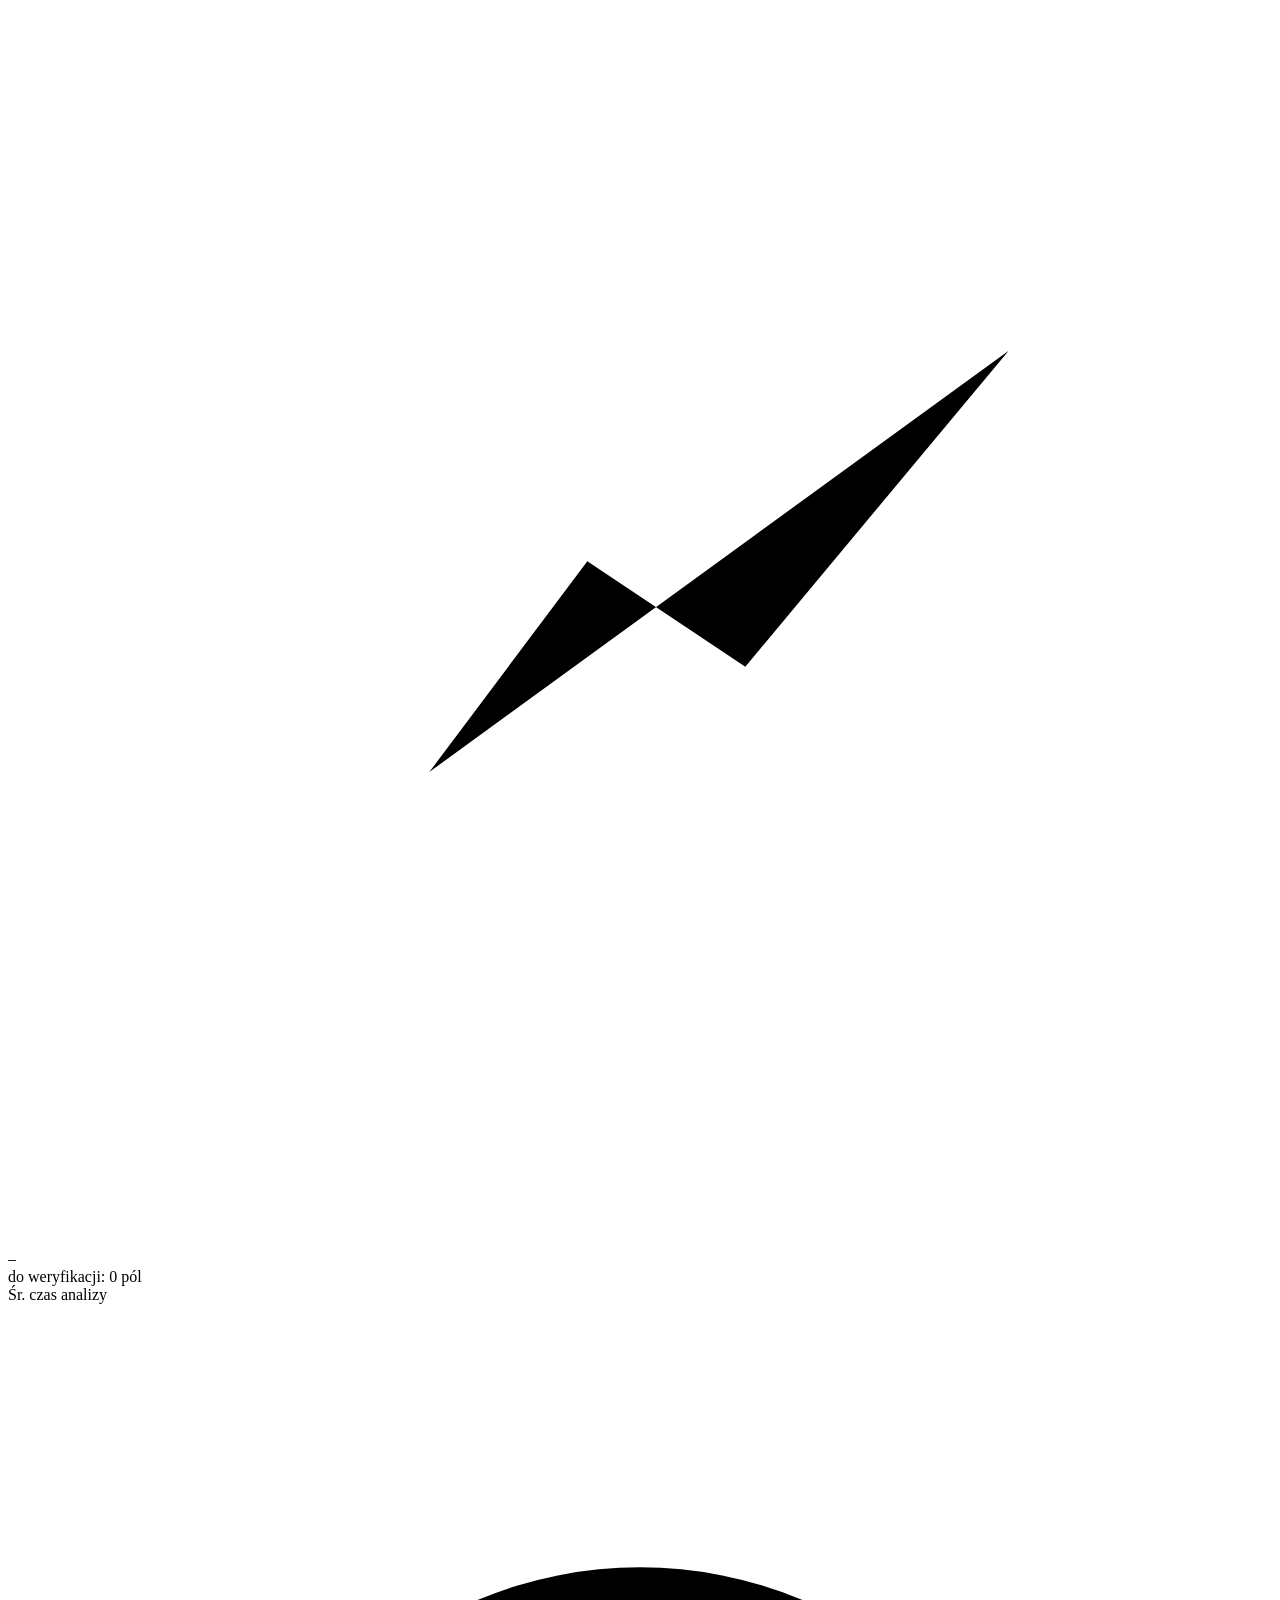
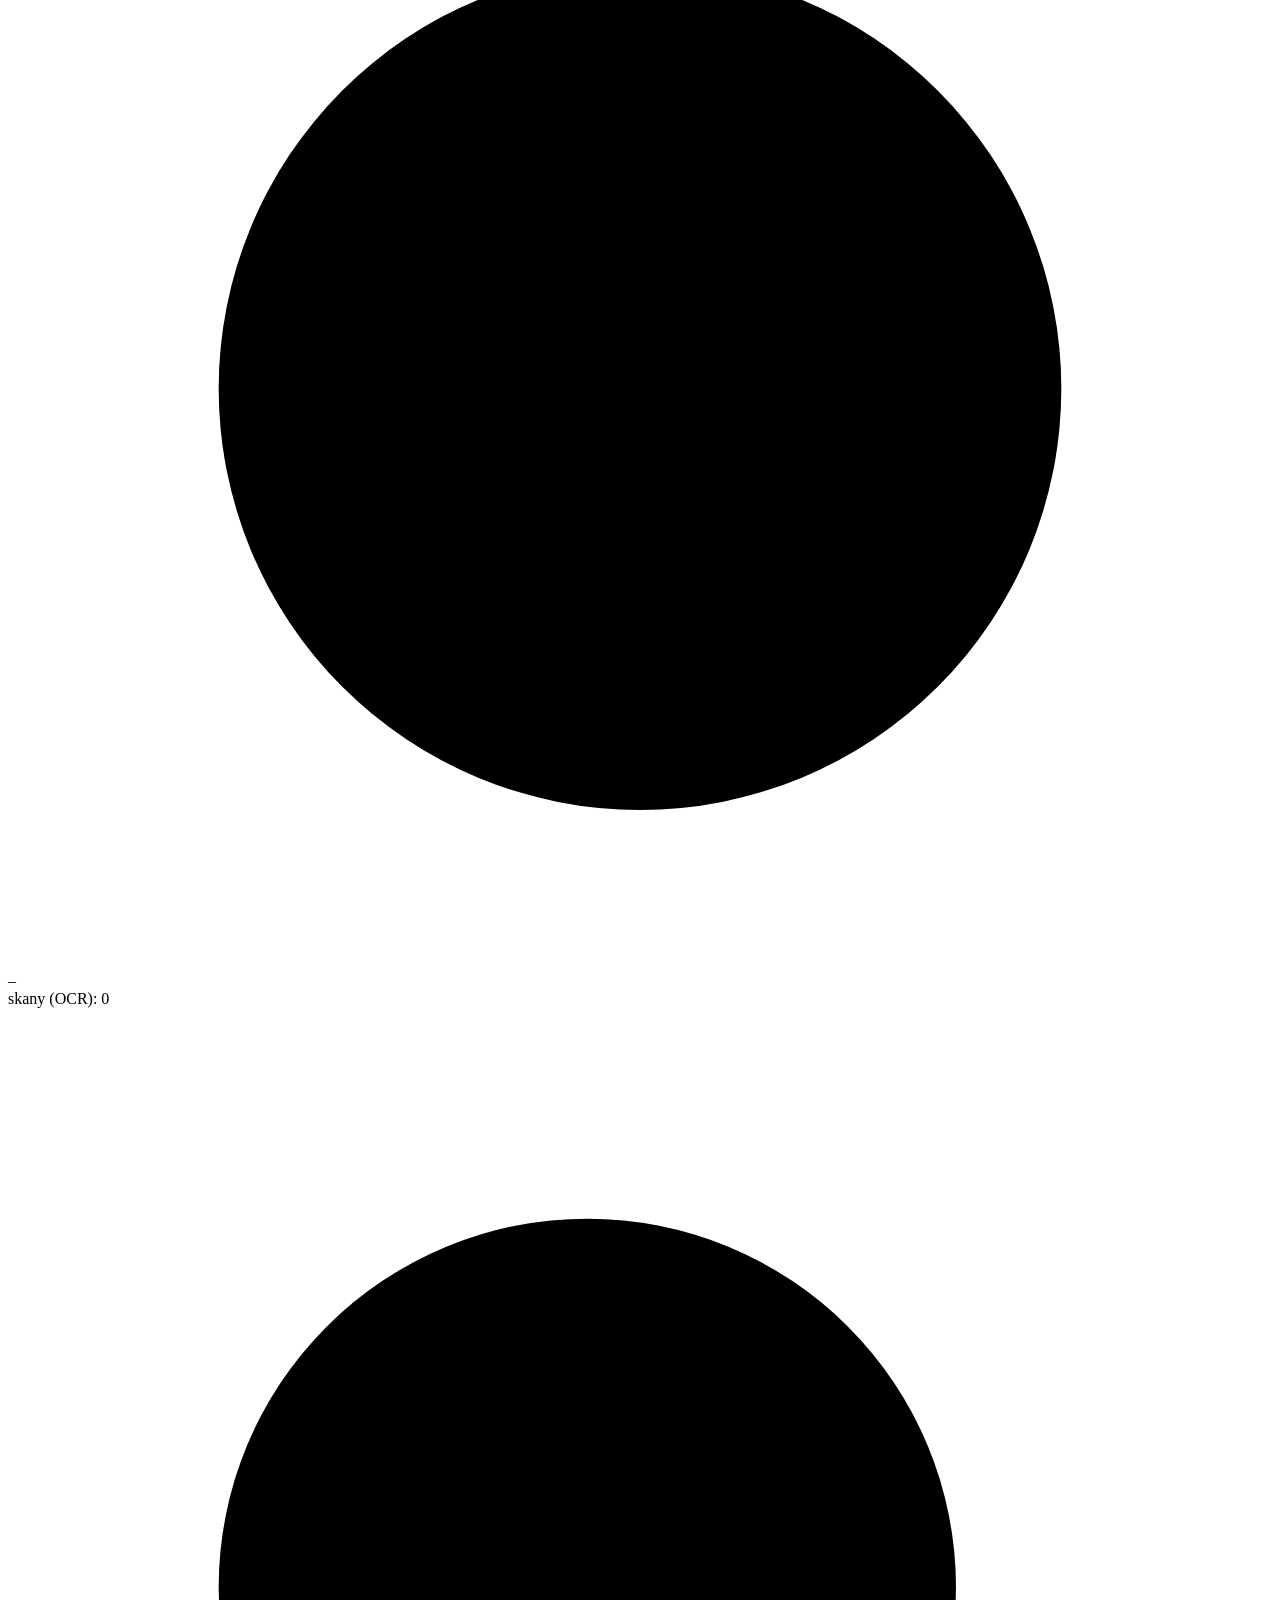
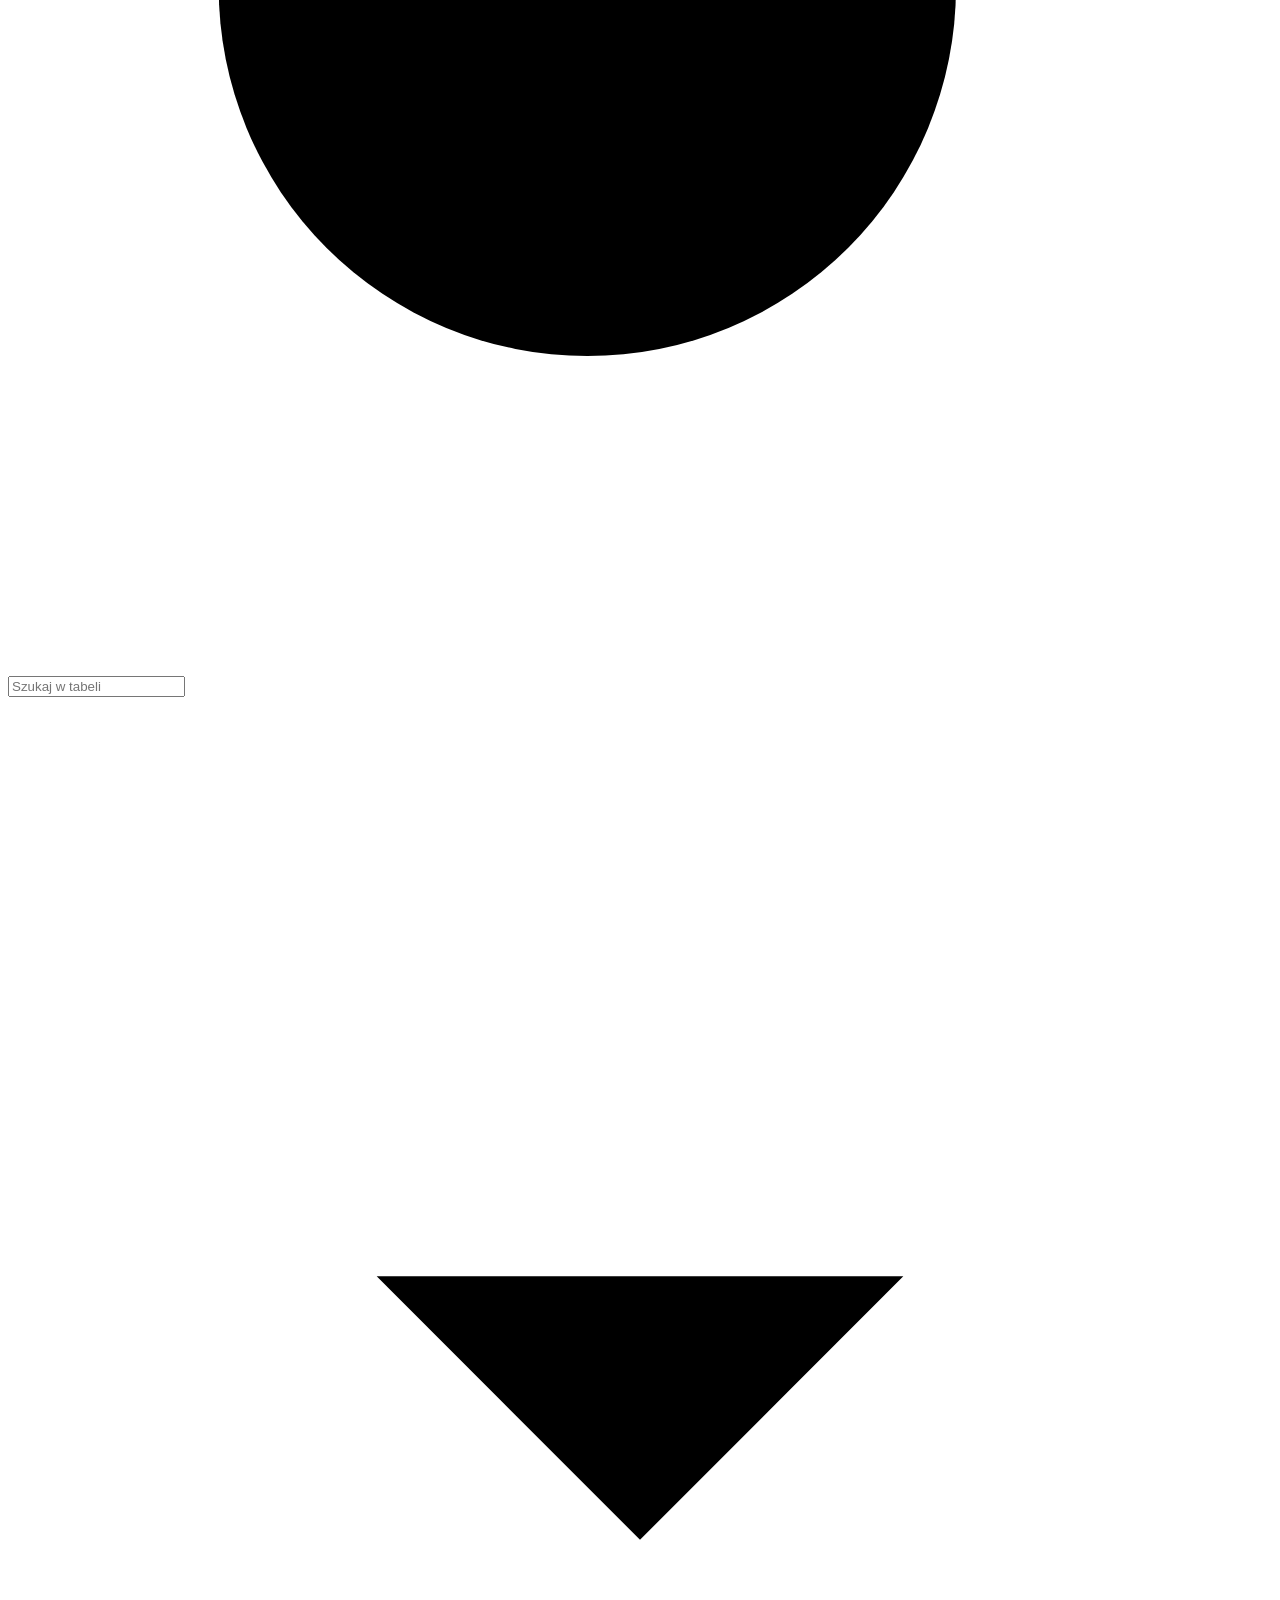
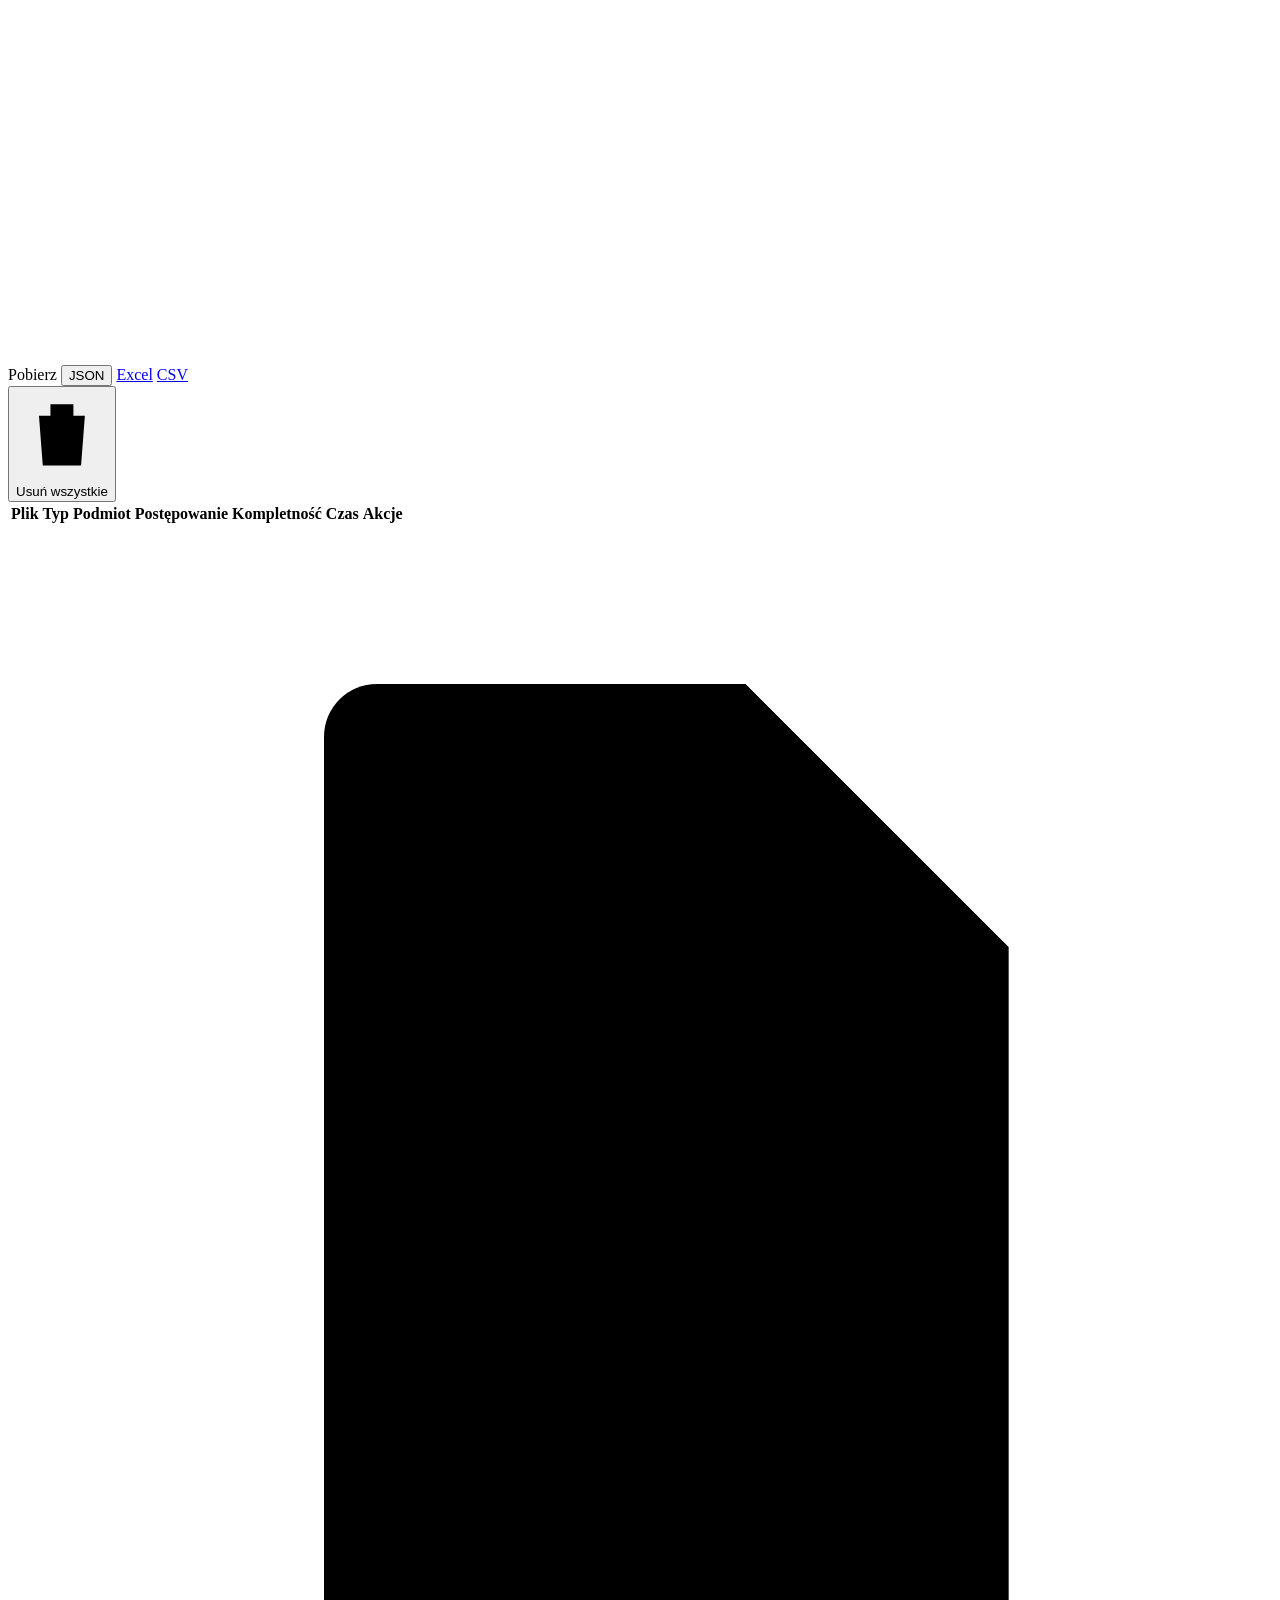
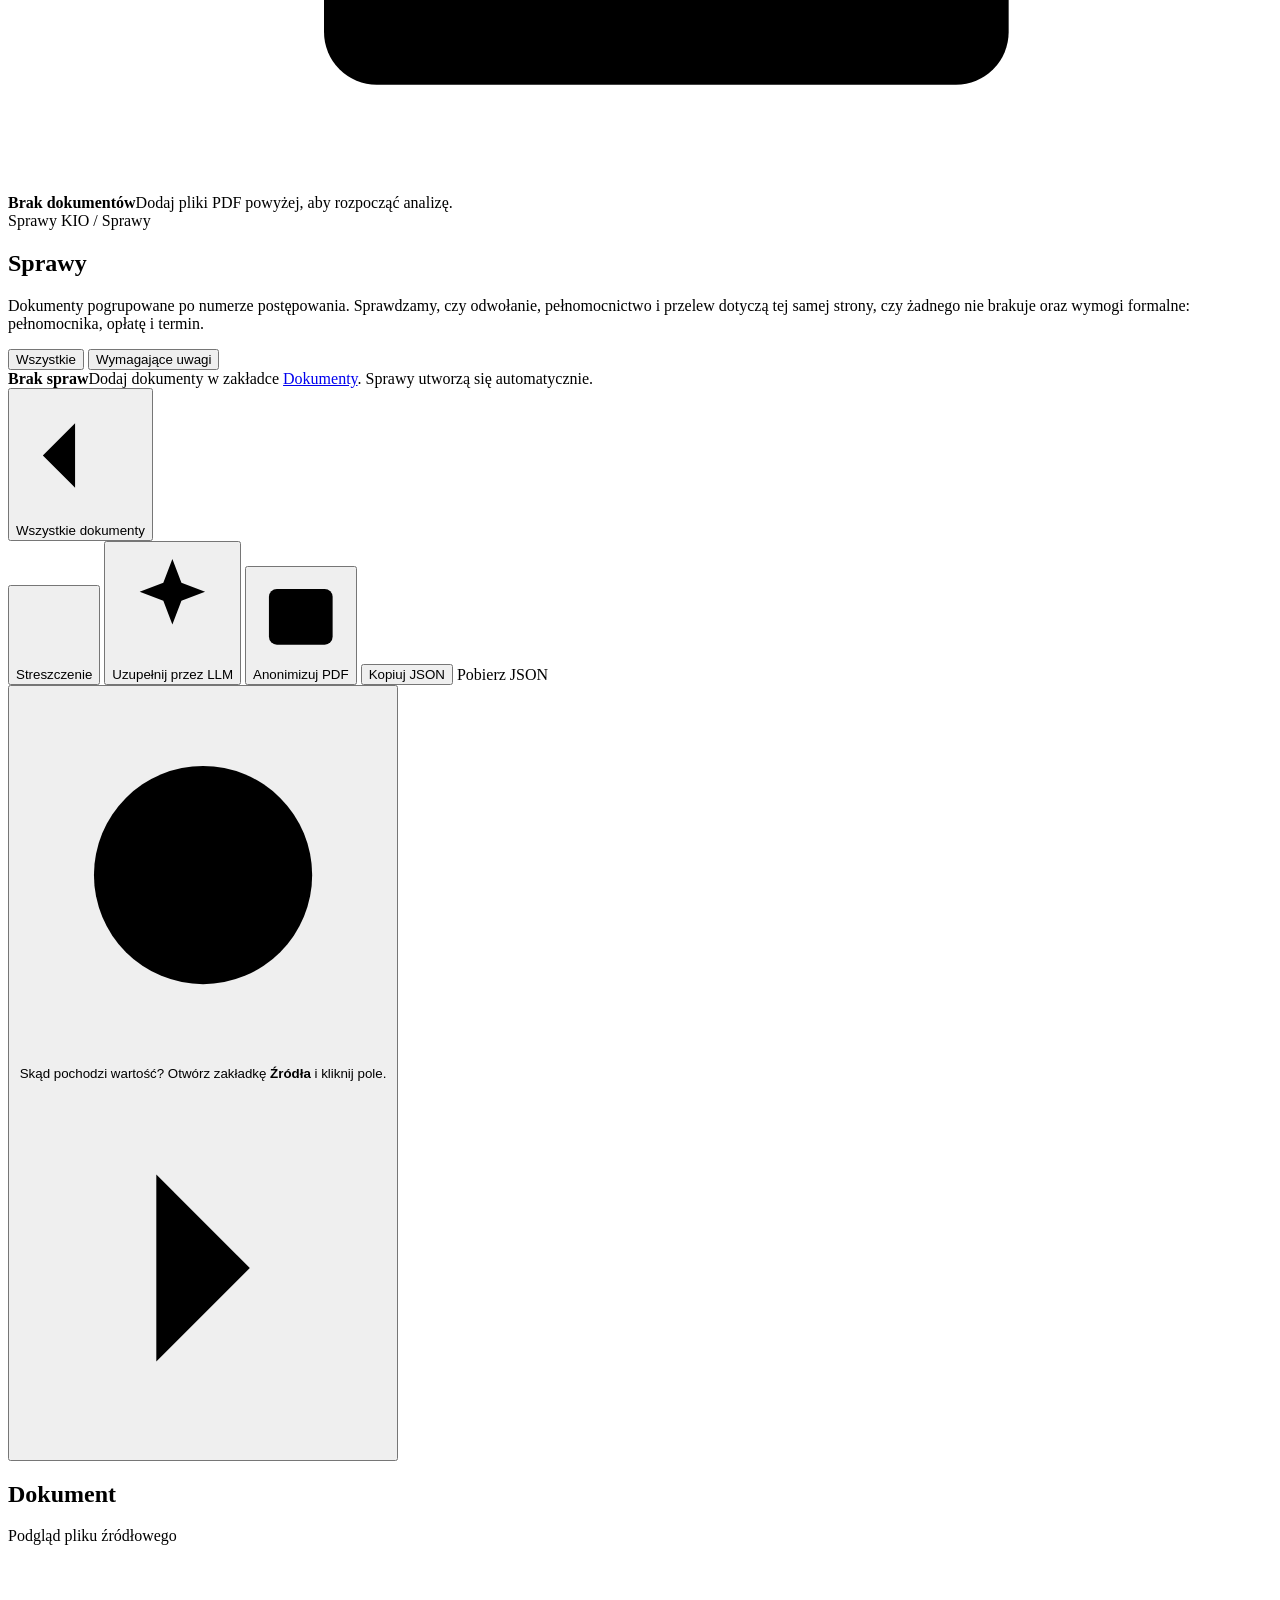
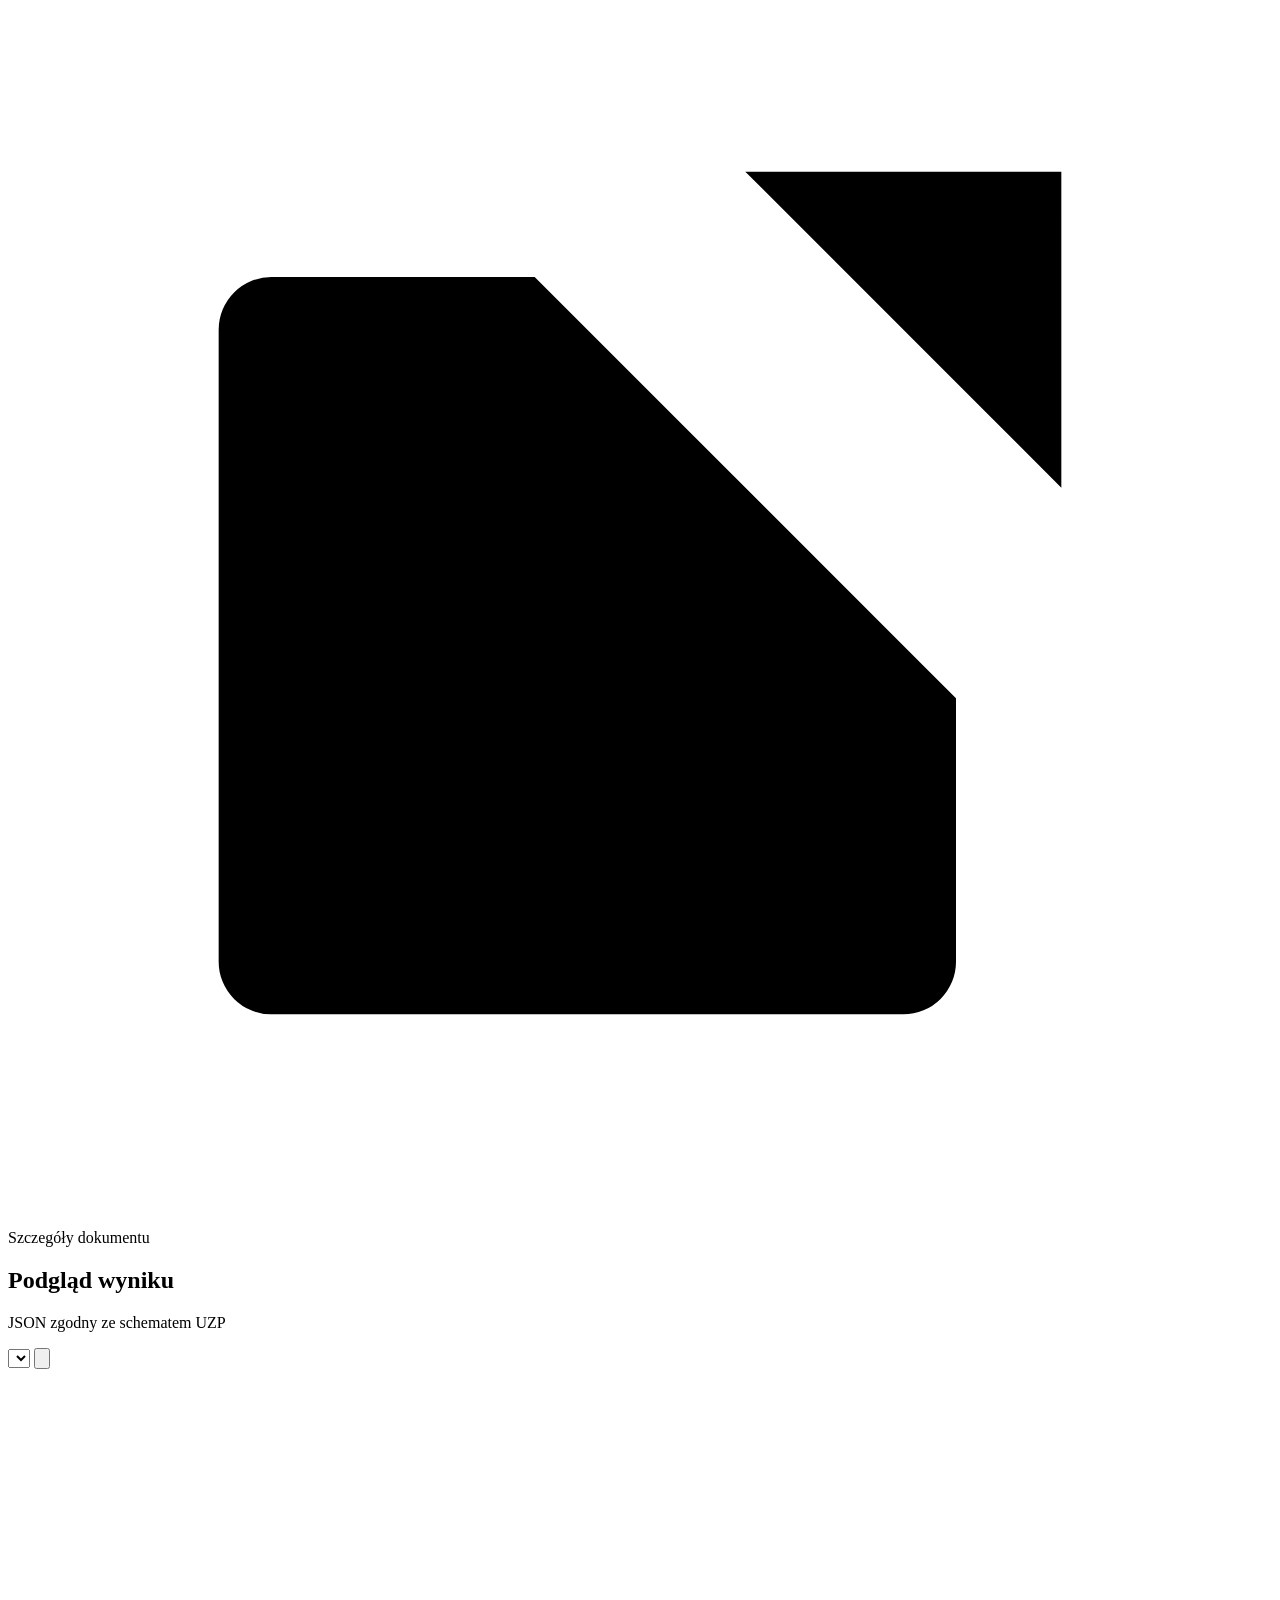
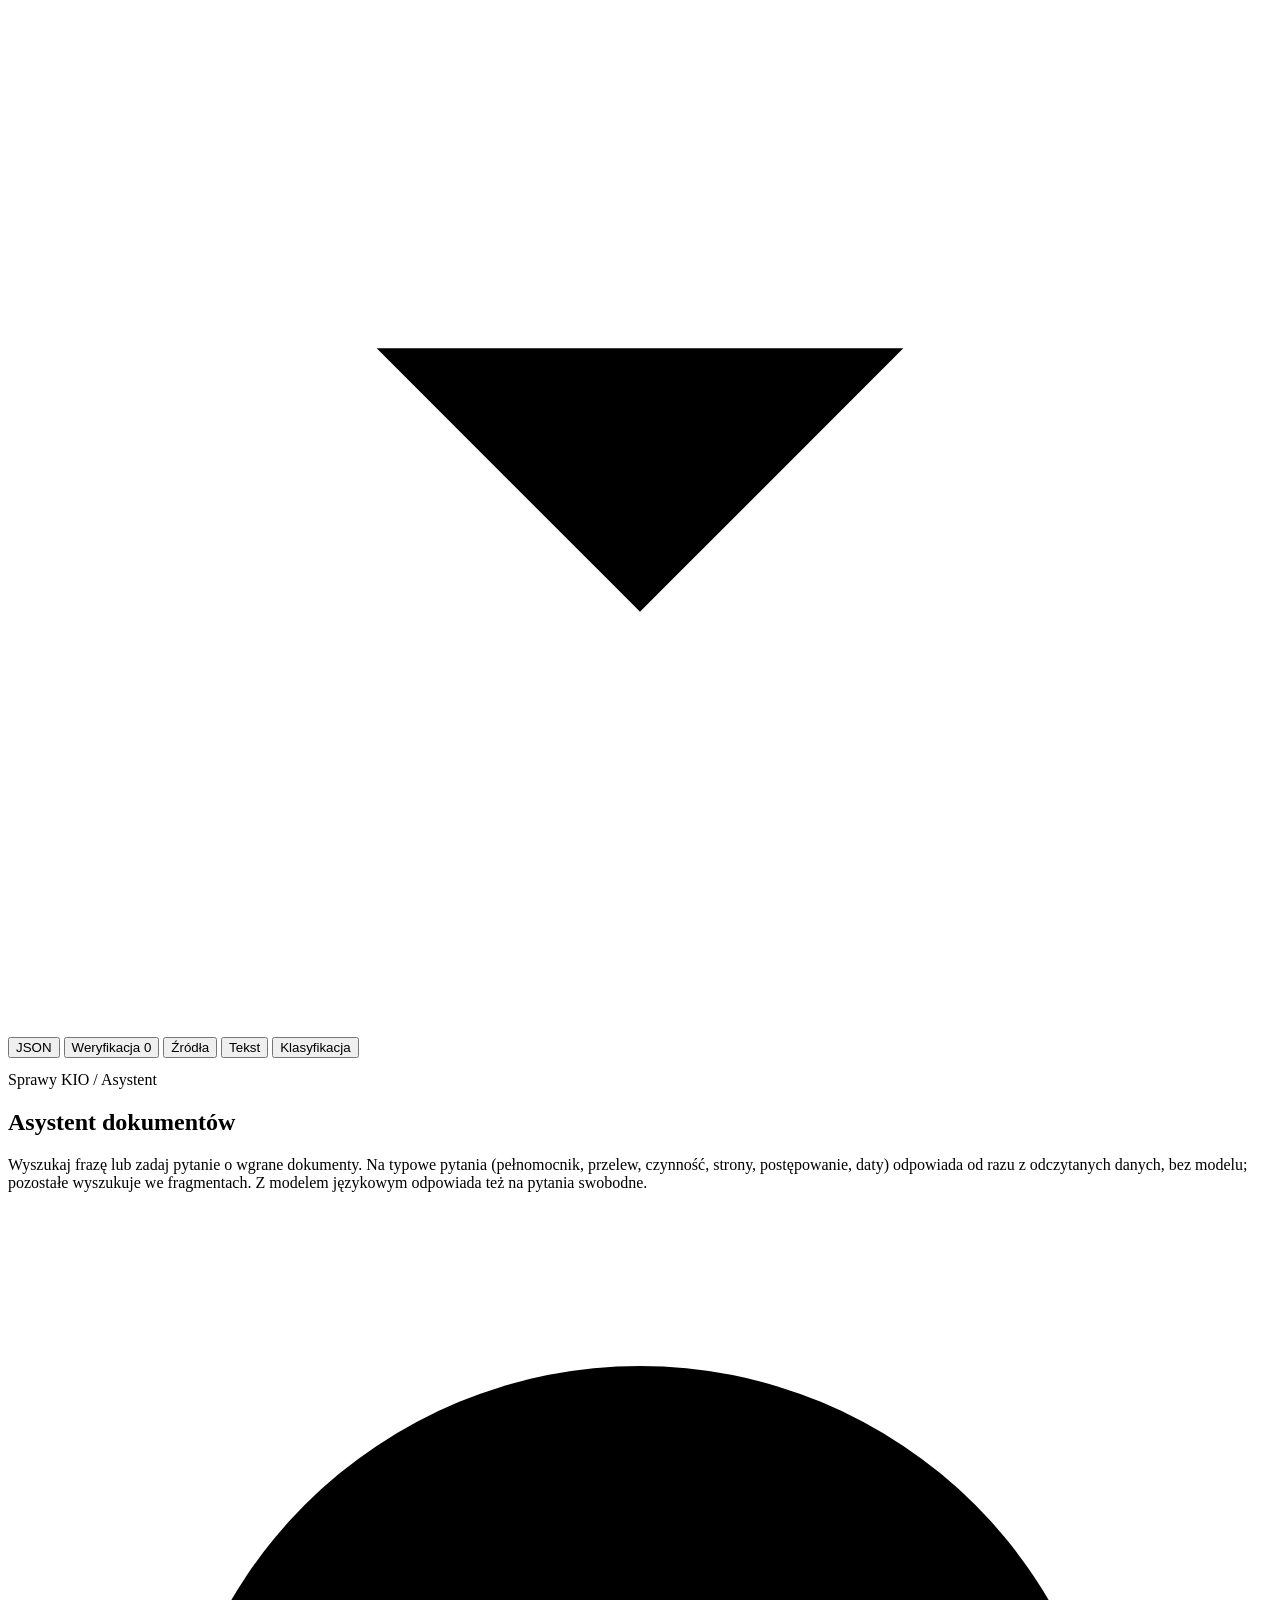
==== commit 9f06fdd9: "Answer typical questions from the extracted data without a model The assistant in fast mode now answ" ====
--- a/odwolania2json/web/static/index.html
+++ b/odwolania2json/web/static/index.html
@@ -187,12 +187,12 @@
     <section class="view hidden" id="view-assistant">
       <div class="page-head">
         <div><div class="crumbs">Sprawy KIO <span>/</span> Asystent</div><h1>Asystent dokumentów</h1>
-          <p class="muted lead">Wyszukaj frazę lub zadaj pytanie o wgrane dokumenty. Wyszukiwarka działa lokalnie bez modelu; z modelem językowym dostajesz też odpowiedź opartą wyłącznie na znalezionych fragmentach.</p></div>
+          <p class="muted lead">Wyszukaj frazę lub zadaj pytanie o wgrane dokumenty. Na typowe pytania (pełnomocnik, przelew, czynność, strony, postępowanie, daty) odpowiada od razu z odczytanych danych, bez modelu; pozostałe wyszukuje we fragmentach. Z modelem językowym odpowiada też na pytania swobodne.</p></div>
       </div>
       <div class="card assistant-card">
         <div class="llm-off-note hidden" id="assistant-off">
           <svg viewBox="0 0 24 24"><circle cx="12" cy="12" r="9"/><path d="M12 8v5M12 16v.01"/></svg>
-          <span>Model językowy jest wyłączony, więc pokazujemy najtrafniejsze fragmenty dokumentów. Odpowiedzi w zdaniach włączysz w <a href="#" data-go="settings">Ustawieniach</a>.</span>
+          <span>Model językowy jest wyłączony: na typowe pytania odpowiadamy z odczytanych danych, pozostałe wyszukujemy we fragmentach. Odpowiedzi na pytania swobodne włączysz w <a href="#" data-go="settings">Ustawieniach</a>.</span>
         </div>
         <form class="ask-form" id="ask-form">
           <label class="field ask-field"><span class="sr-only">Pytanie</span><input id="ask-input" placeholder="Np. pełnomocnik odwołującego, kwota przelewu, zarzuty" autocomplete="off"></label>
@@ -202,7 +202,7 @@
           <button type="button" class="chip neutral">Kto reprezentuje odwołującego?</button>
           <button type="button" class="chip neutral">Jakiej czynności zamawiającego dotyczy odwołanie?</button>
           <button type="button" class="chip neutral">Jaką kwotę i kiedy przelano?</button>
-          <button type="button" class="chip neutral">Czego żąda odwołujący?</button>
+          <button type="button" class="chip neutral">Kto jest zamawiającym?</button>
         </div>
         <div id="answers" aria-live="polite"></div>
       </div>
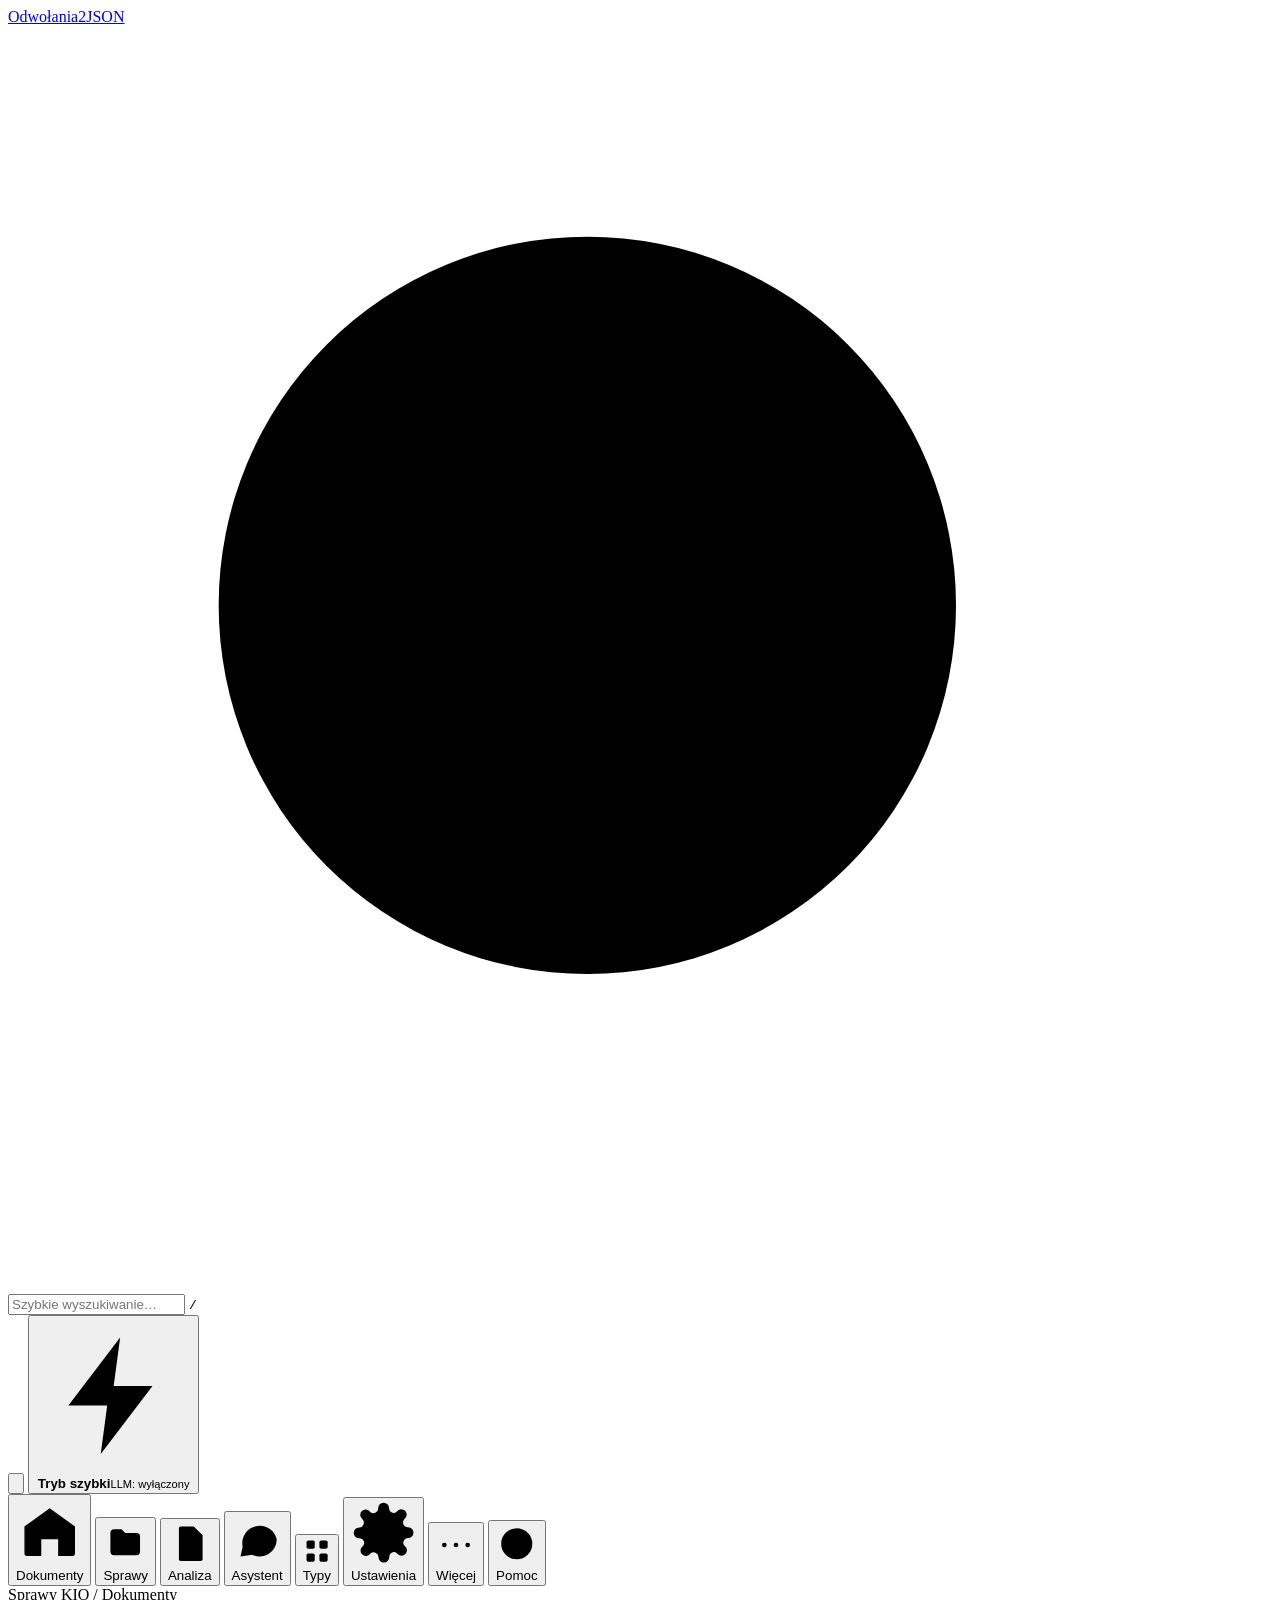
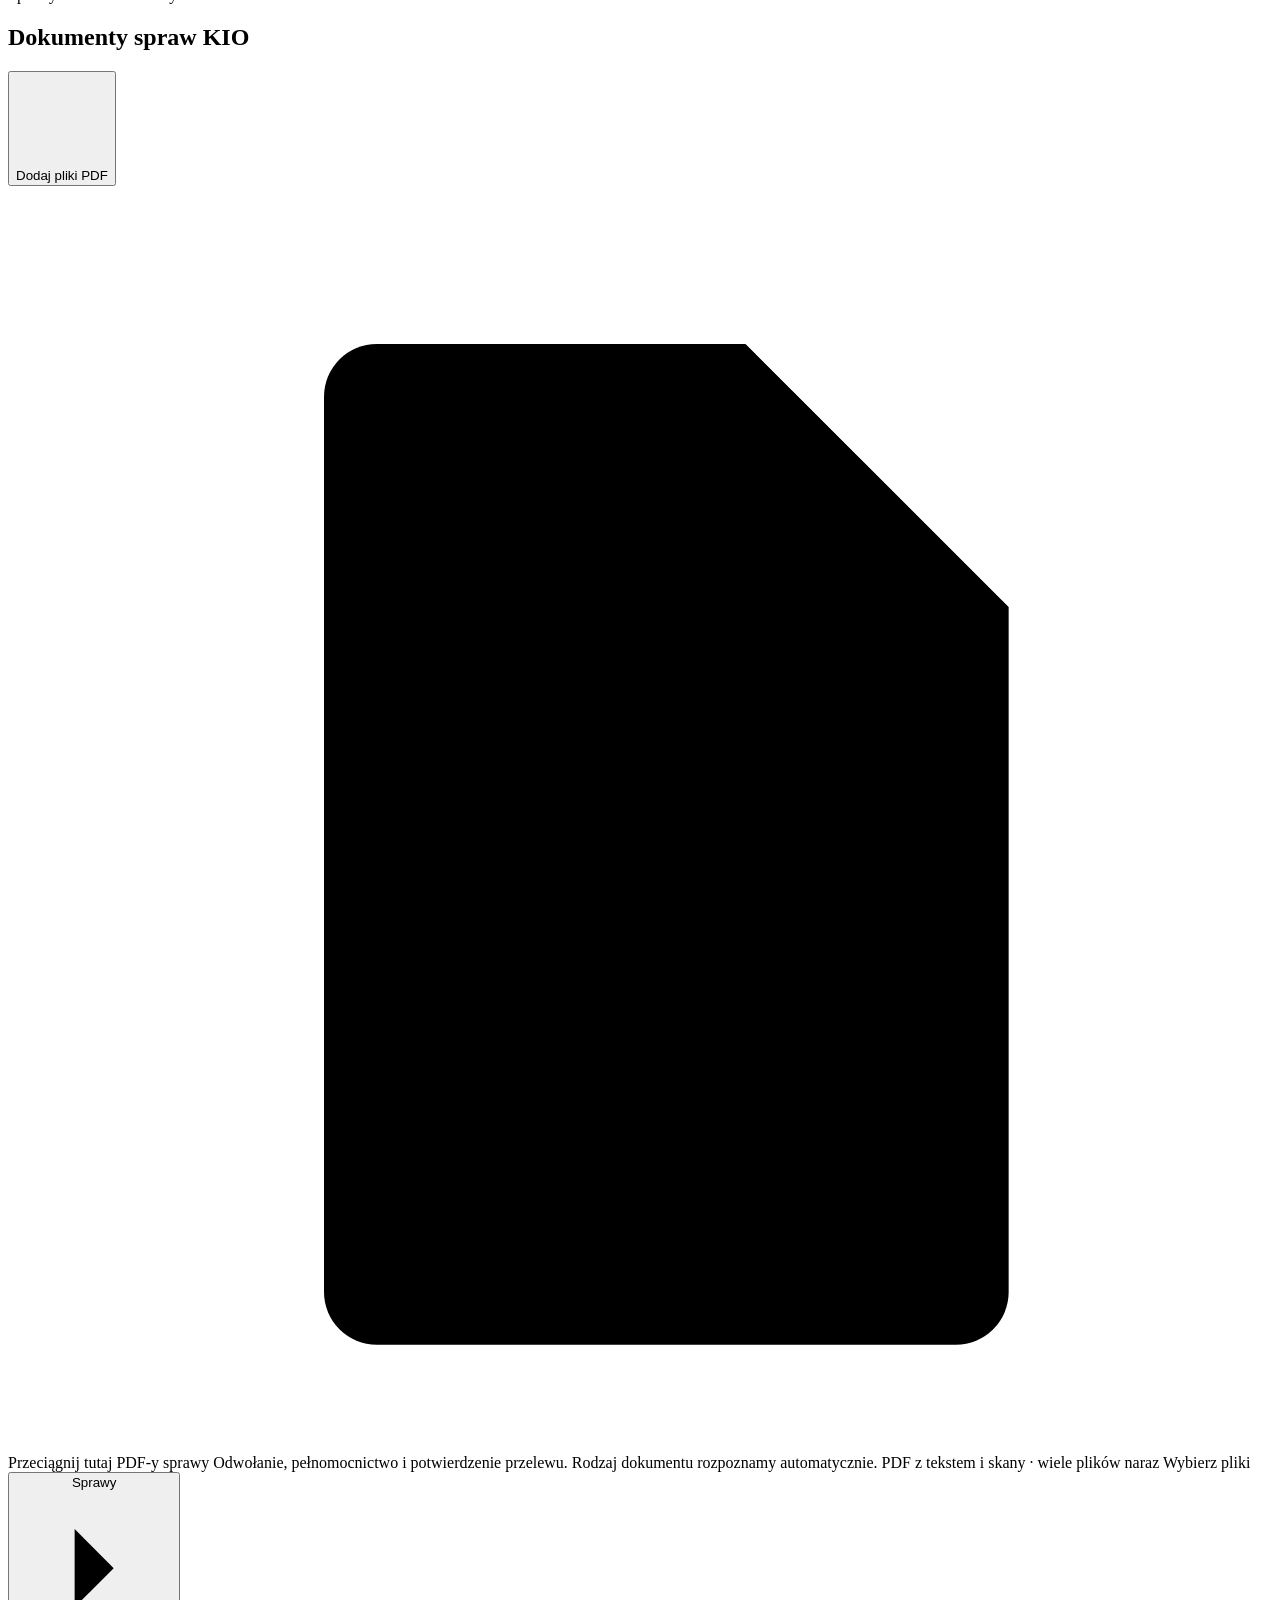
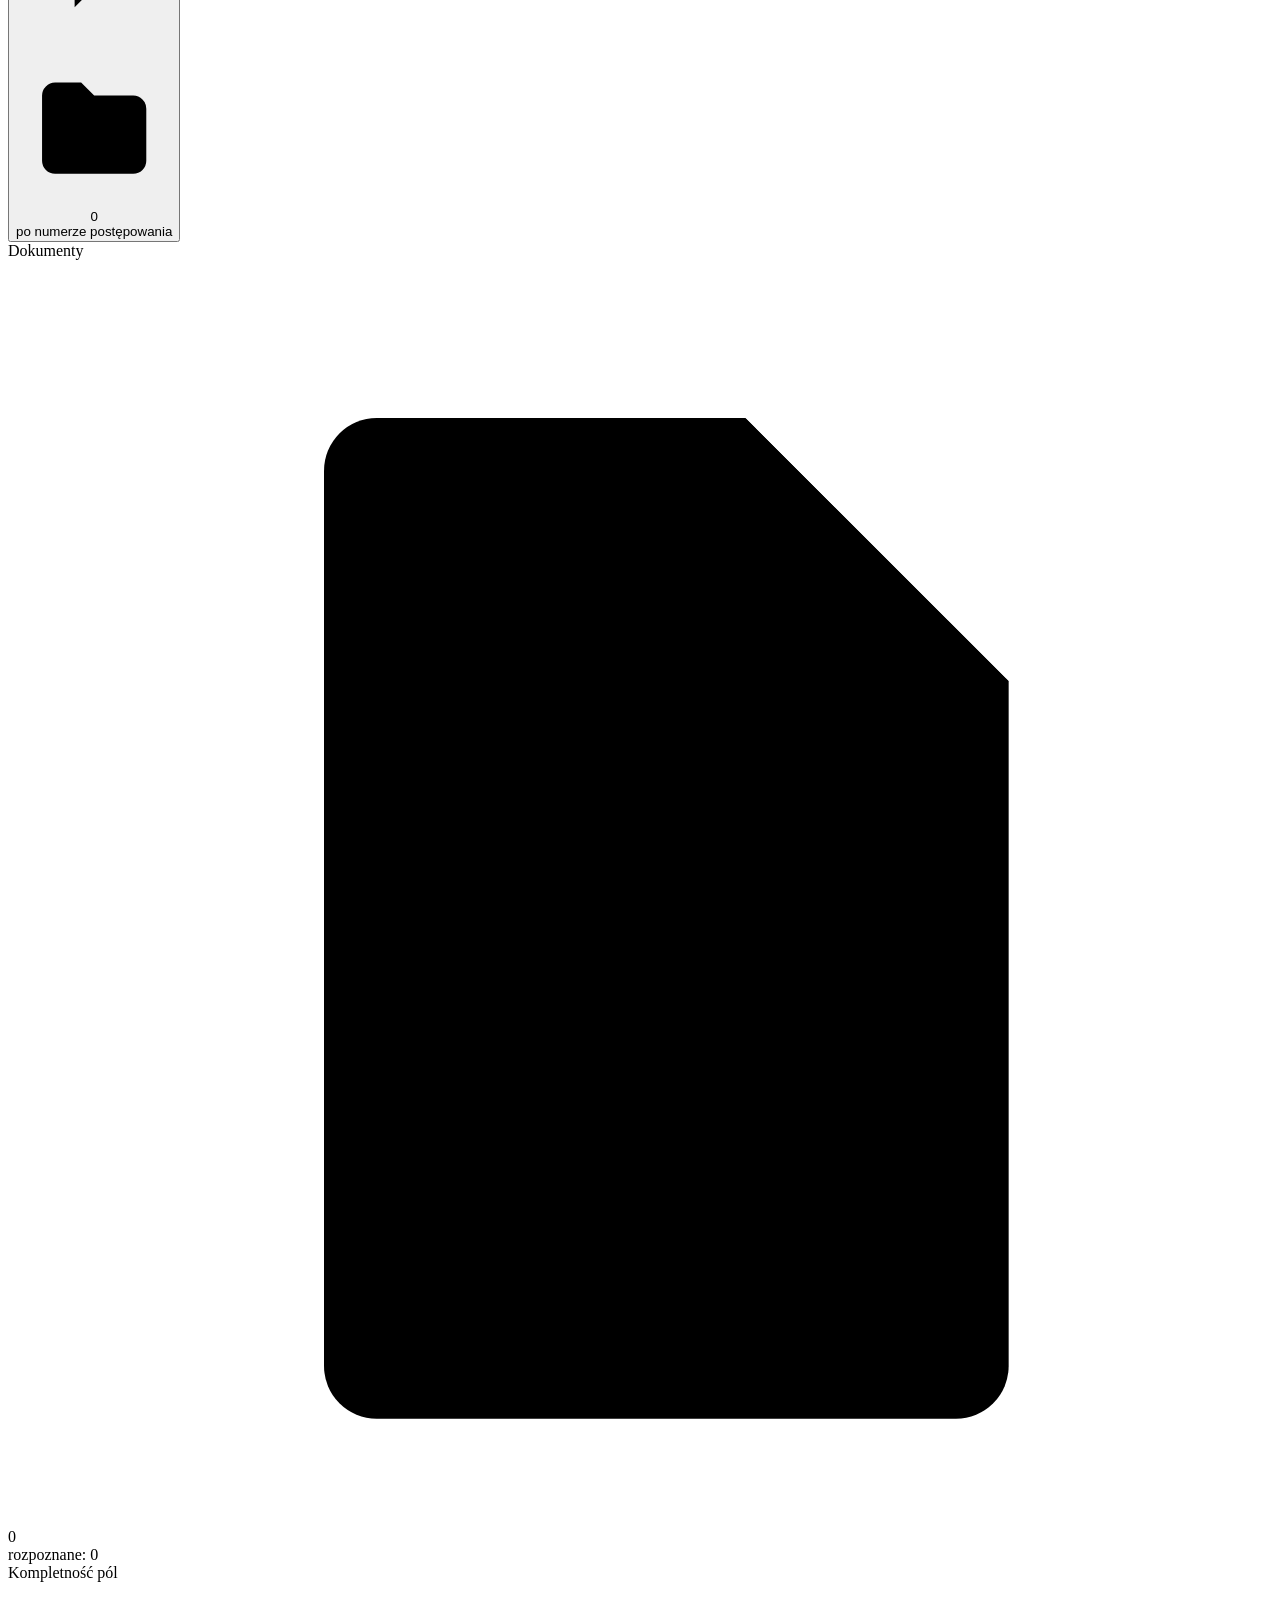
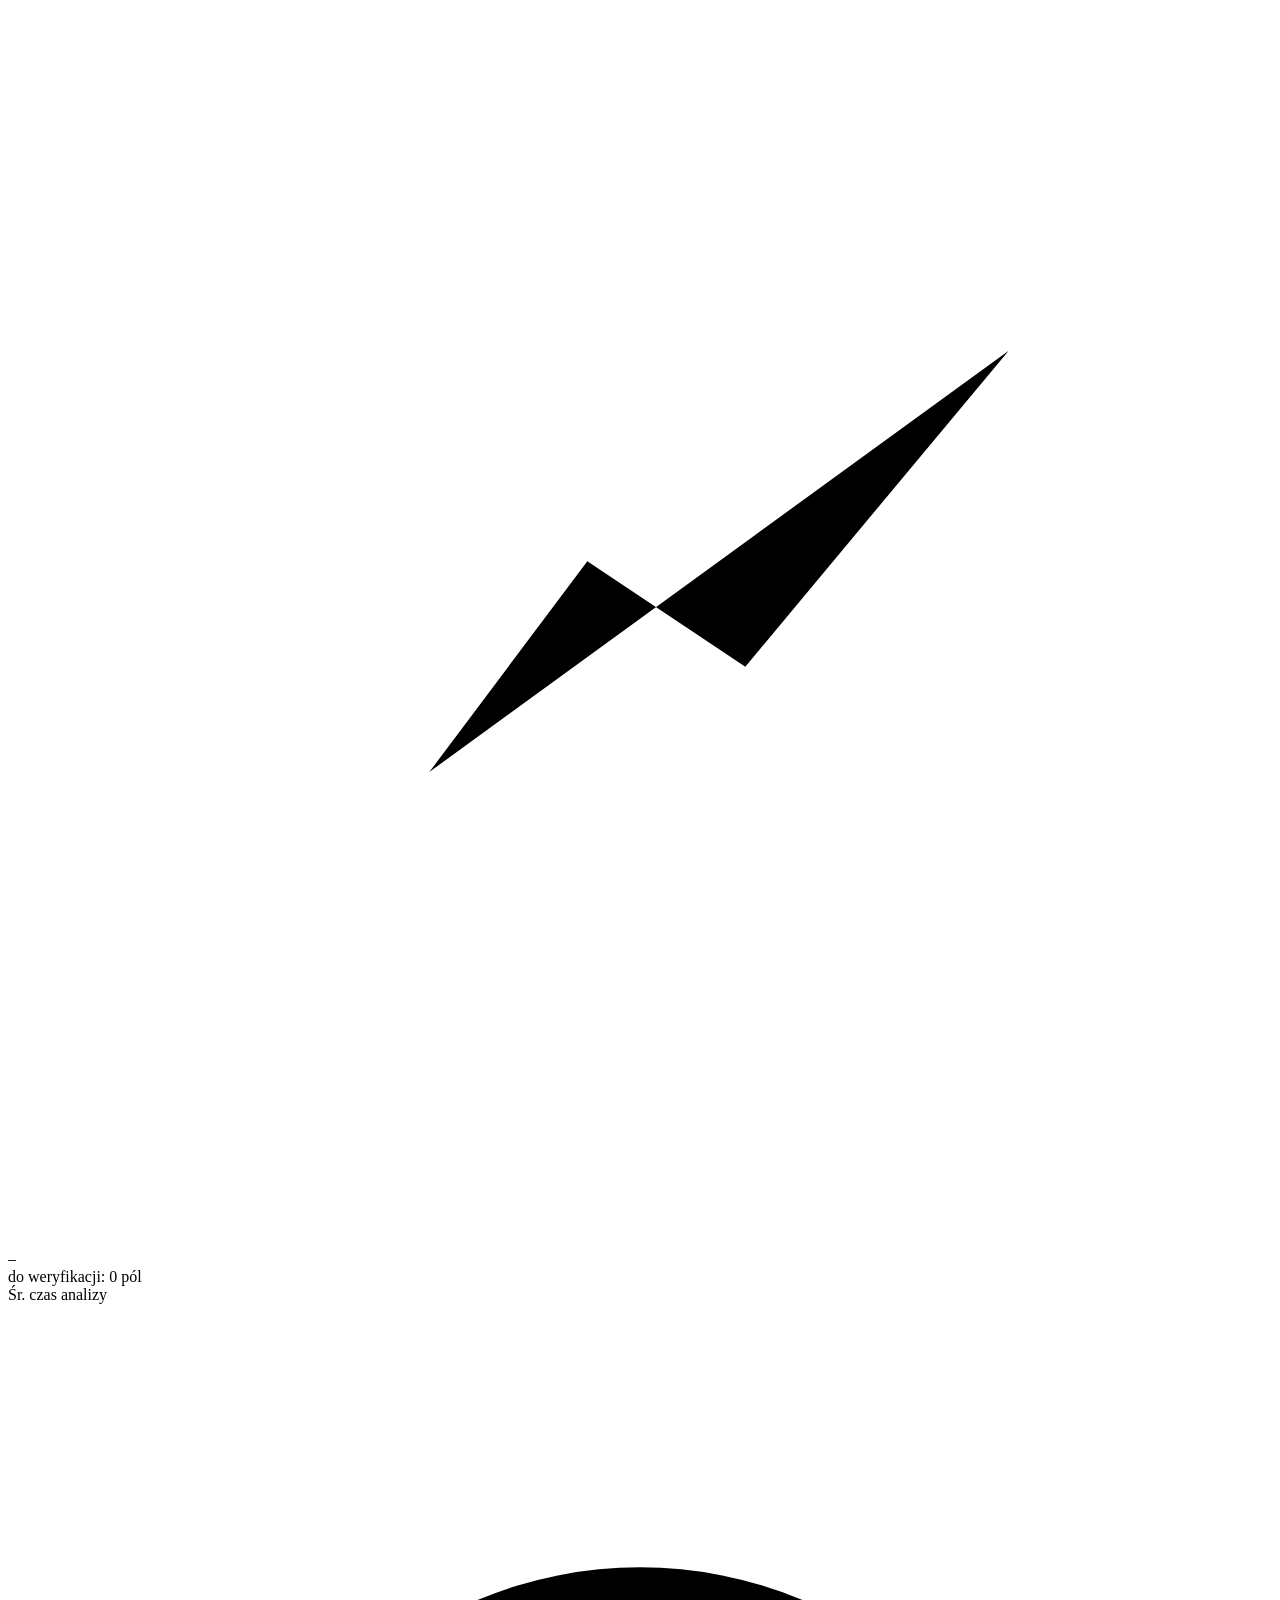
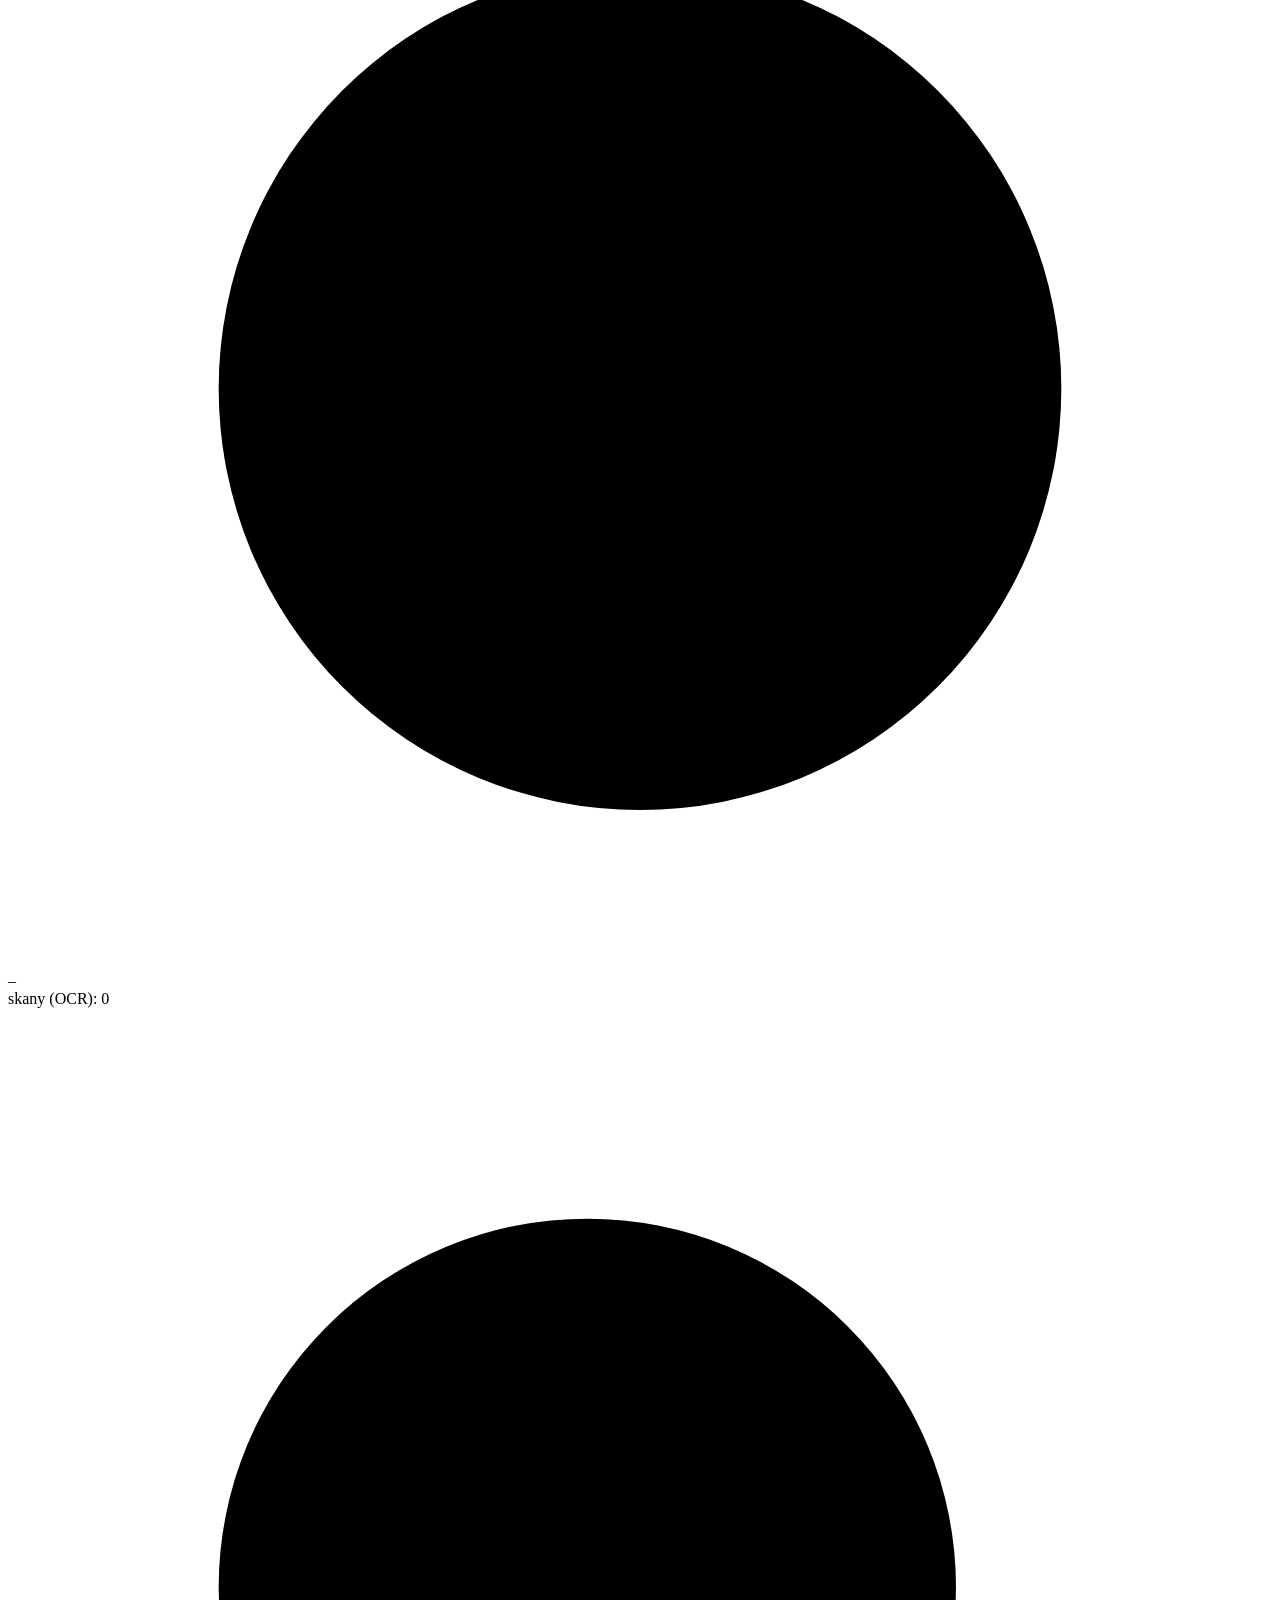
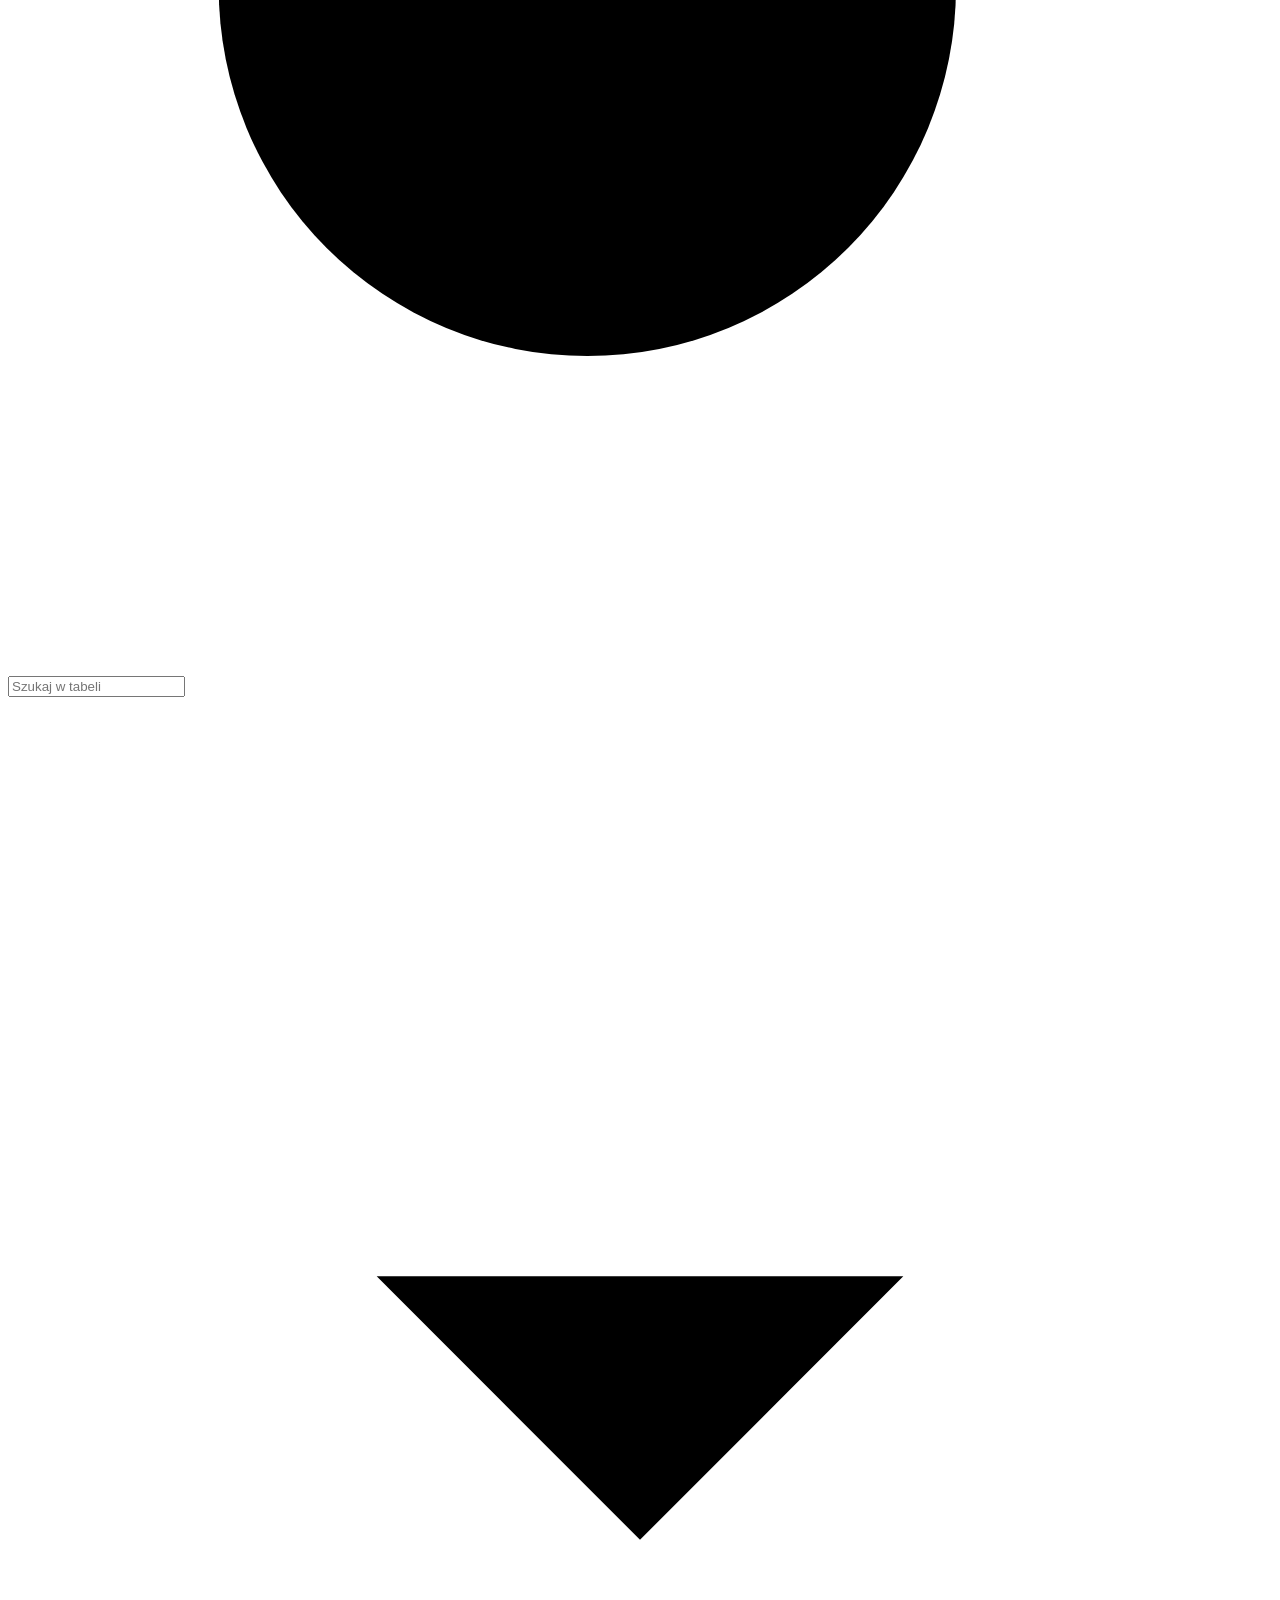
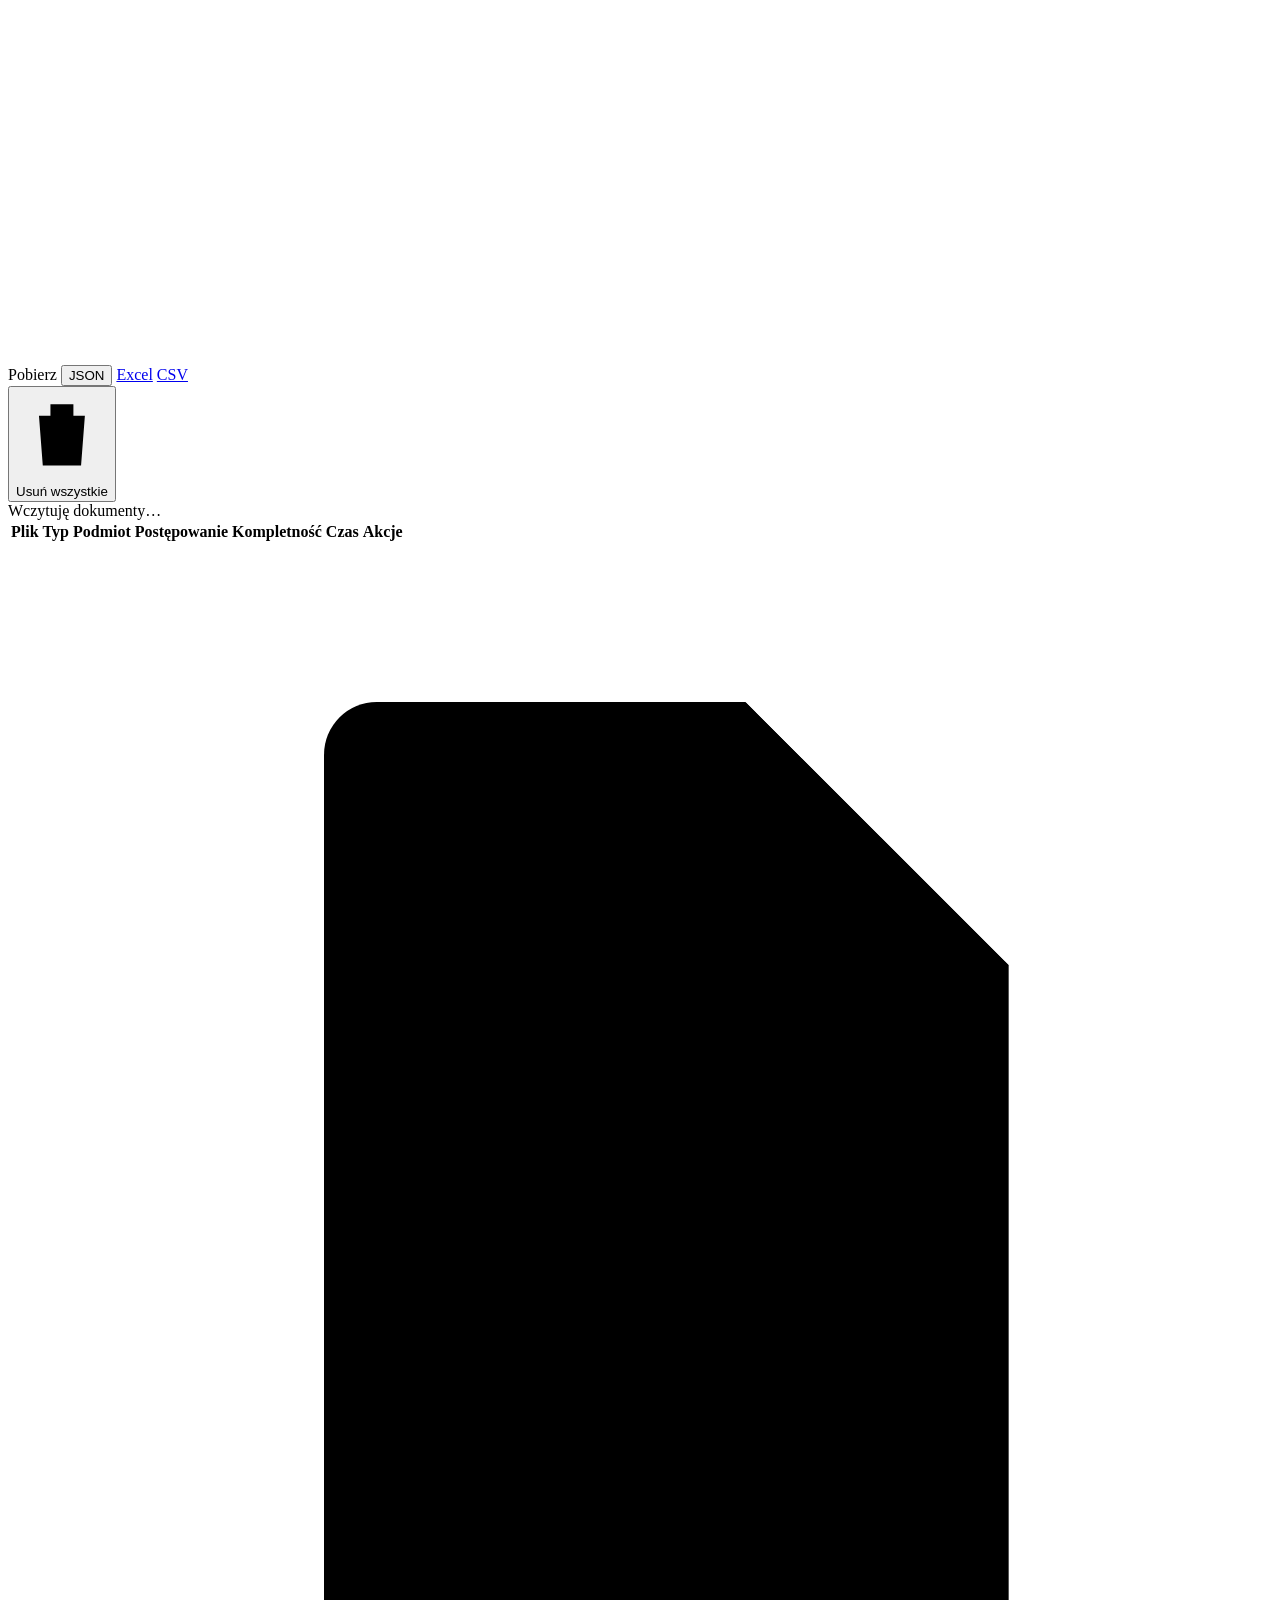
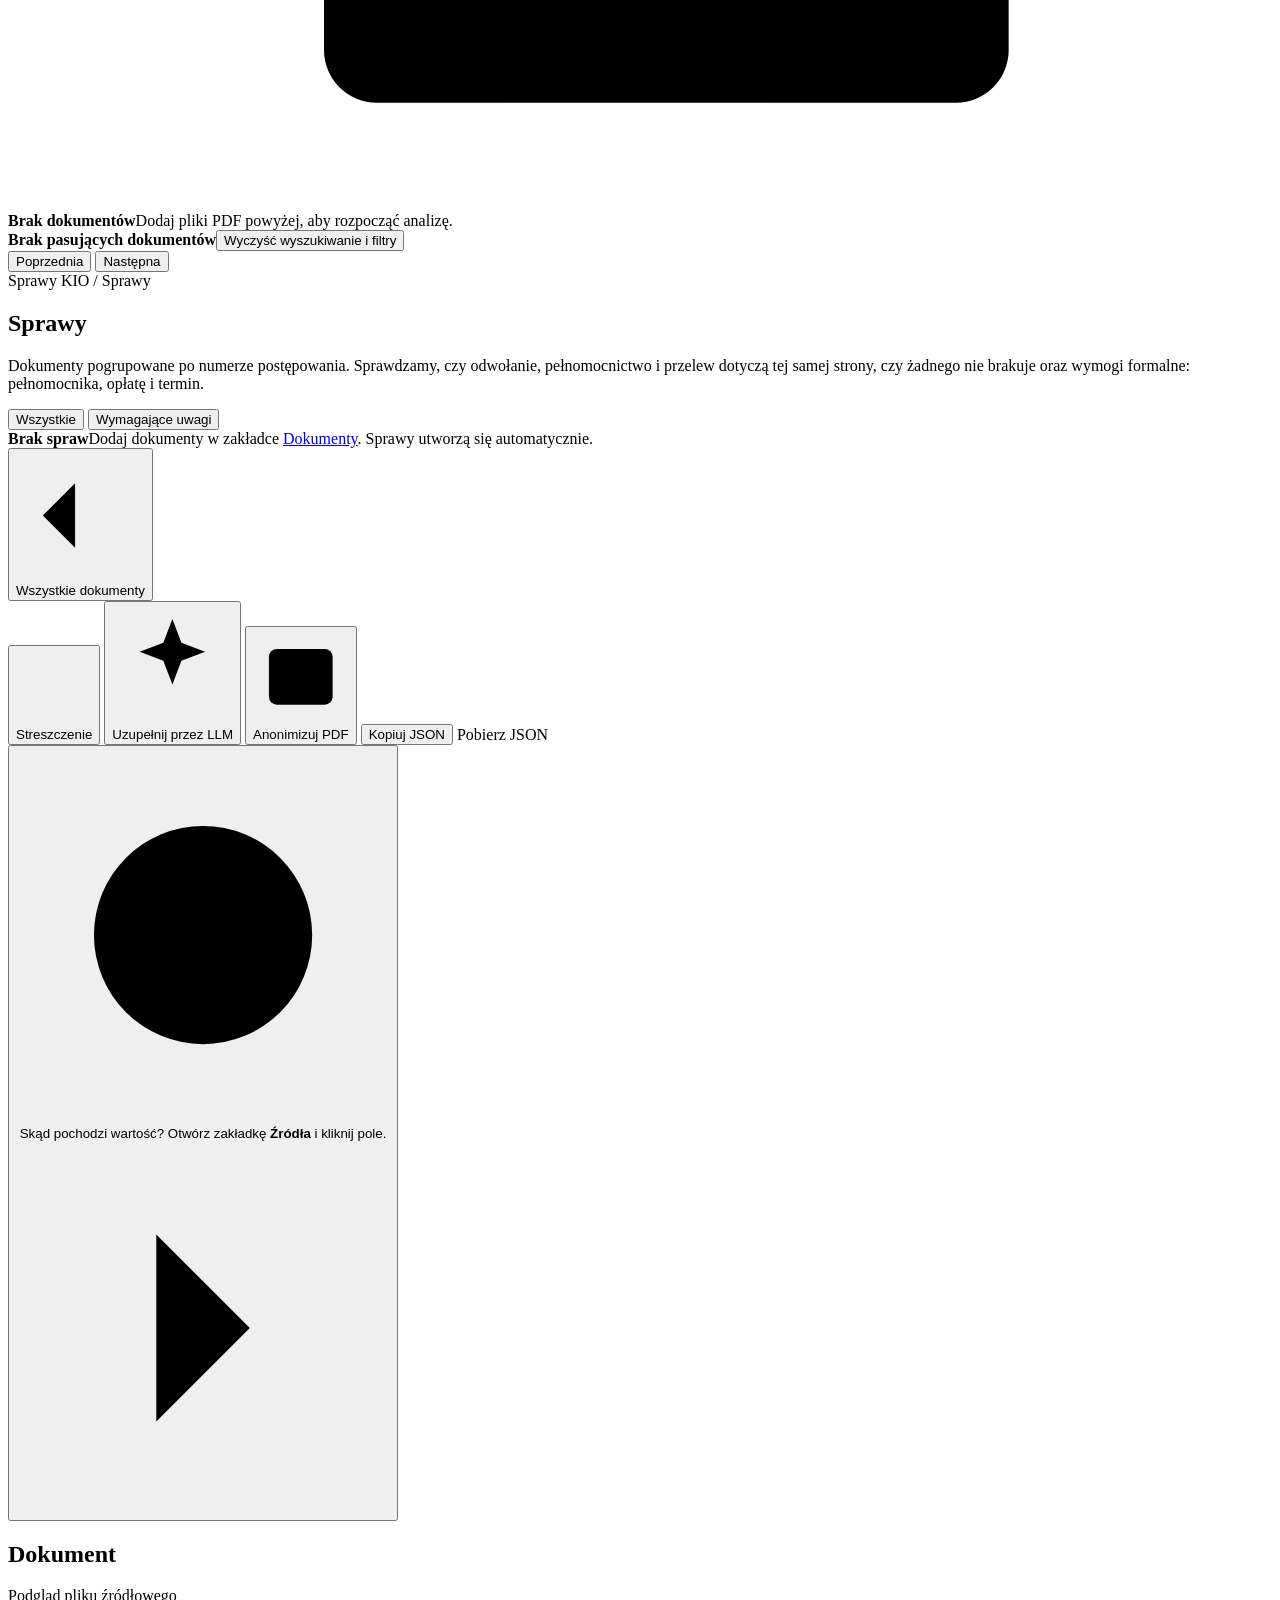
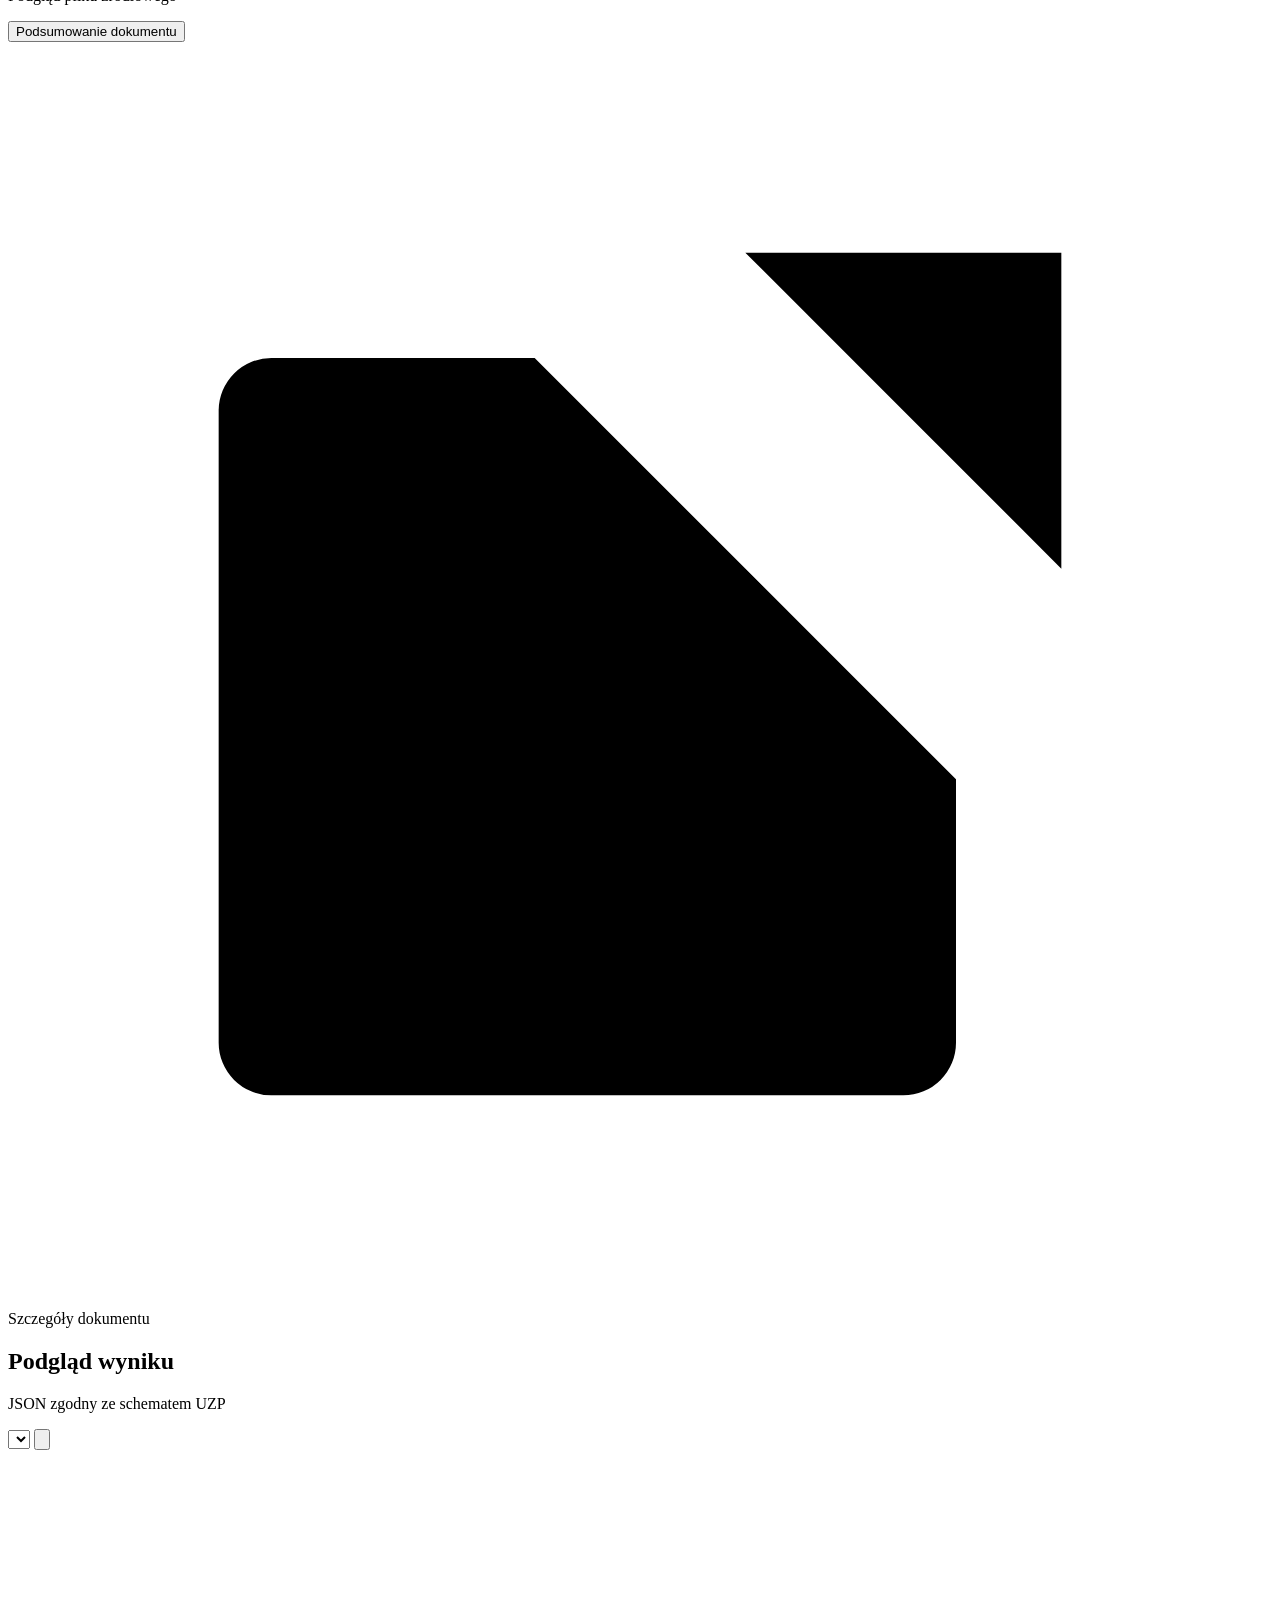
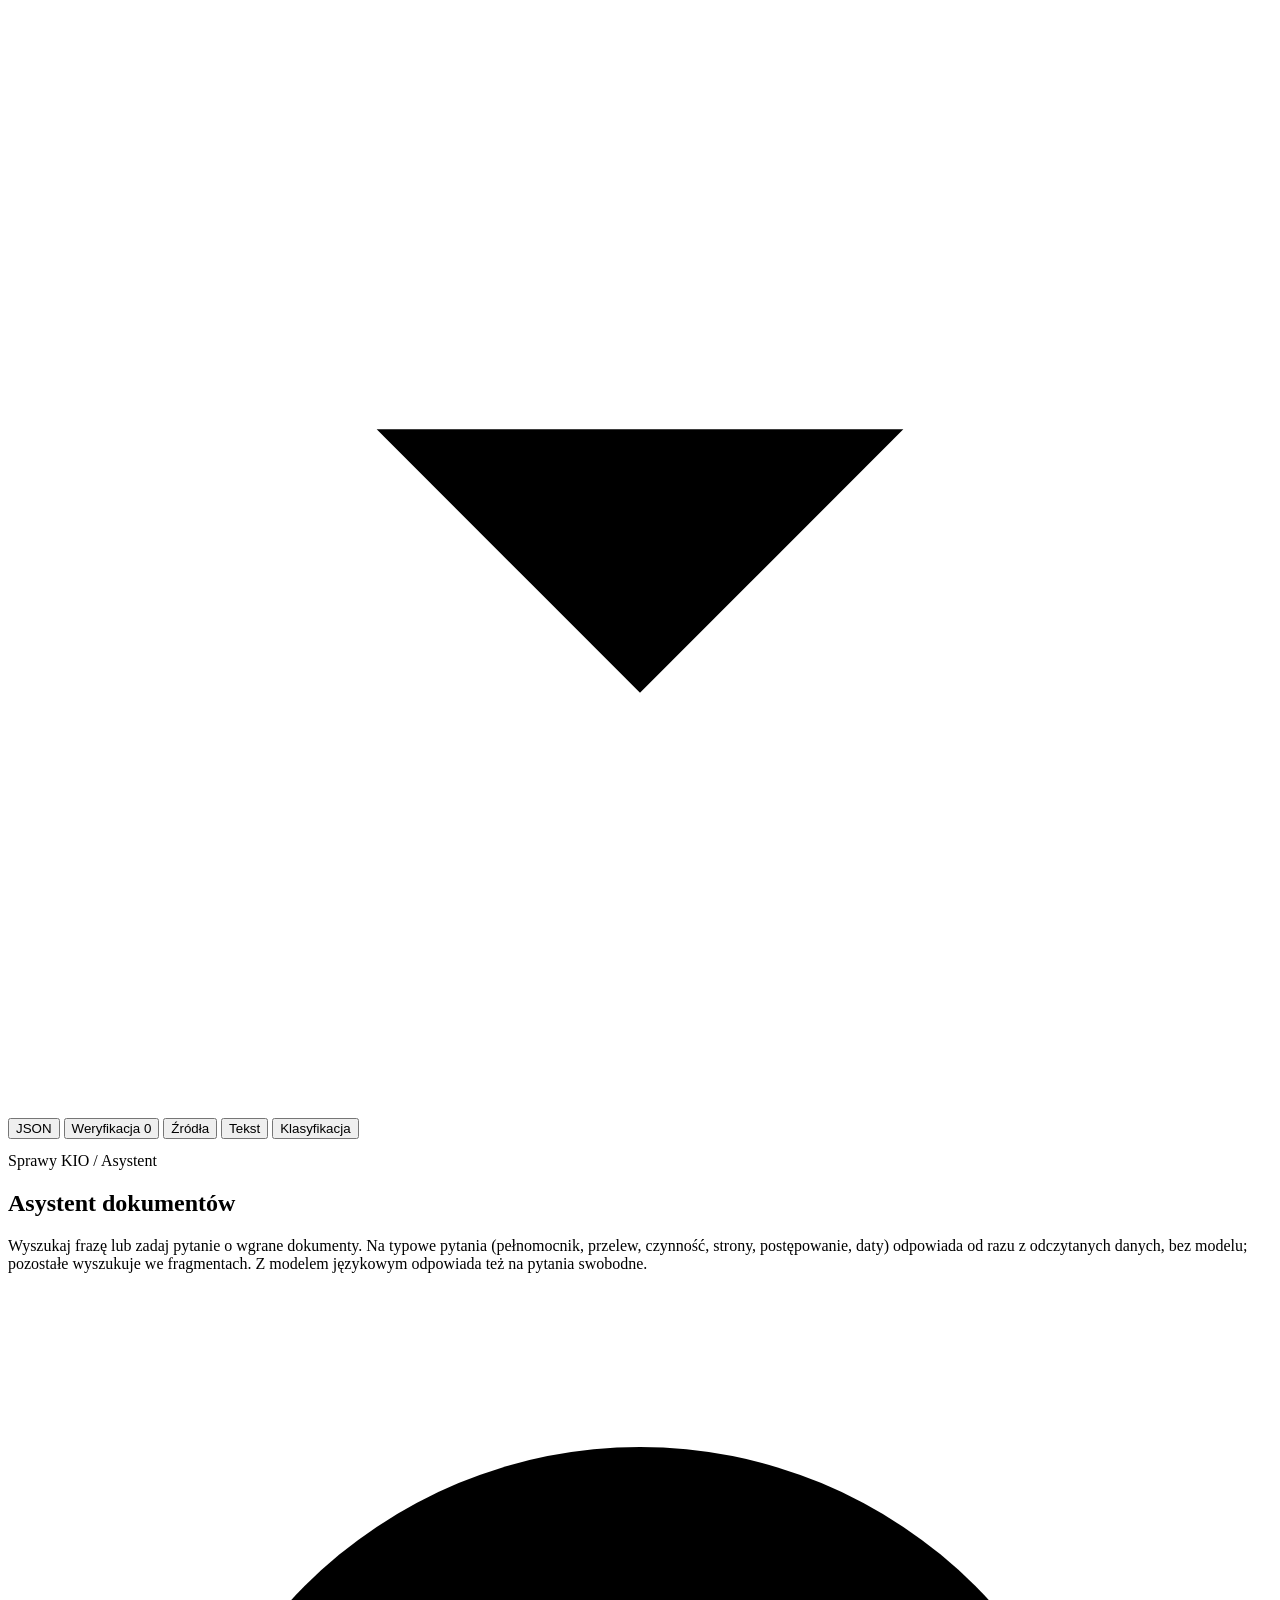
==== commit b34af398: "Make document import, review and recovery responsive and keyboard accessible" ====
--- a/odwolania2json/web/static/index.html
+++ b/odwolania2json/web/static/index.html
@@ -12,7 +12,7 @@
   <a class="brand" href="#" data-go="list"><img src="/static/logo.svg" alt=""><span>Odwołania2JSON</span></a>
   <label class="search">
     <svg viewBox="0 0 24 24"><circle cx="11" cy="11" r="7"/><path d="m20 20-3.5-3.5"/></svg>
-    <input id="search" aria-label="Szybkie wyszukiwanie dokumentów" placeholder="Szybkie wyszukiwanie…" autocomplete="off">
+    <input id="search" title="Szukaj dokumentów (/)" aria-keyshortcuts="/" aria-label="Szybkie wyszukiwanie dokumentów" placeholder="Szybkie wyszukiwanie…" autocomplete="off">
     <kbd>/</kbd>
   </label>
   <div class="top-right">
@@ -97,6 +97,8 @@
             <button class="btn danger-outline" id="btn-clear"><svg viewBox="0 0 24 24"><path d="M4 7h16M9 7V4h6v3M6 7l1 13h10l1-13"/></svg>Usuń wszystkie</button>
           </div>
         </div>
+        <div id="startup" role="status"><span id="startup-message">Wczytuję dokumenty…</span> <button class="btn small" id="startup-retry" hidden>Ponów</button></div>
+        <div id="upload-jobs" aria-live="polite"></div>
         <div class="table-wrap">
           <table class="table">
             <thead><tr><th>Plik</th><th>Typ</th><th>Podmiot</th><th>Postępowanie</th><th>Kompletność</th><th>Czas</th><th><span class="sr-only">Akcje</span></th></tr></thead>
@@ -107,7 +109,10 @@
             <b>Brak dokumentów</b><span>Dodaj pliki PDF powyżej, aby rozpocząć analizę.</span>
           </div>
         </div>
-        <div class="table-foot muted" id="table-foot"></div>
+        <div class="empty-table hidden" id="no-matches"><b>Brak pasujących dokumentów</b><button class="btn" id="reset-search">Wyczyść wyszukiwanie i filtry</button></div>
+        <div class="table-foot"><span class="muted" id="table-foot"></span>
+          <span id="table-pages" class="hidden"><button class="btn small" id="prev-page">Poprzednia</button>
+          <button class="btn small" id="next-page">Następna</button></span></div>
       </div>
     </section>
 
@@ -122,7 +127,7 @@
       </div>
       <div class="cases" id="cases"></div>
       <div class="card empty-cases hidden" id="cases-empty">
-        <div class="empty-state"><b>Brak spraw</b><span>Dodaj dokumenty w zakładce <a href="#" data-go="list">Dokumenty</a>. Sprawy utworzą się automatycznie.</span></div>
+        <div class="empty-state"><b>Brak spraw</b><span>Dodaj dokumenty w zakładce <a href="#" data-go="list">Dokumenty</a>. Sprawy utworzą się automatycznie.</span><button class="btn small" id="cases-all" hidden>Pokaż wszystkie sprawy</button></div>
       </div>
     </section>
 
@@ -149,7 +154,8 @@
       <div class="detail-grid">
         <div class="card">
           <div class="card-head">
-            <div><h2 id="d-title">Dokument</h2><p class="muted" id="d-sub">Podgląd pliku źródłowego</p></div>
+            <div><h2 id="d-title" tabindex="-1">Dokument</h2><p class="muted" id="d-sub">Podgląd pliku źródłowego</p></div>
+            <button class="btn small" id="doc-info">Podsumowanie dokumentu</button>
             <a class="icon-btn" id="d-open" target="_blank" title="Otwórz PDF w nowej karcie" aria-label="Otwórz PDF w nowej karcie"><svg viewBox="0 0 24 24"><path d="M14 4h6v6M20 4l-9 9M18 14v5a1 1 0 0 1-1 1H5a1 1 0 0 1-1-1V7a1 1 0 0 1 1-1h5"/></svg></a>
           </div>
           <div class="section">
@@ -219,6 +225,7 @@
     </section>
 
     <section class="view hidden" id="view-wizard">
+      <div id="wizard-jobs" aria-live="polite"></div>
       <div class="page-head">
         <div><div class="crumbs">Konfiguracja <span>/</span> Typy dokumentów <span>/</span> Nowy typ</div><h1>Nowy typ dokumentu</h1>
           <p class="muted lead">Wybierz przykładowy dokument i zaznacz w jego tekście wartości pól. Kreator zaproponuje reguły, pokaże wynik na żywo i zapisze typ jako zwykły plik YAML.</p></div>
@@ -229,7 +236,7 @@
           <div class="card-head"><div><h2><span class="step-dot">1</span>Przykładowy dokument</h2><p class="muted">Zaznacz myszką wartość, np. datę po „Data operacji”.</p></div></div>
           <div class="wz-pick"><select id="wz-doc" aria-label="Przykładowy dokument"></select><button class="btn" id="wz-upload">Dodaj PDF</button><input type="file" id="wz-file" accept="application/pdf" hidden></div>
           <div class="wz-selbar" id="wz-selbar"><span id="wz-selection" class="muted">Nic nie zaznaczono</span><button class="btn primary" id="wz-add" disabled>Dodaj jako pole</button></div>
-          <pre class="wz-text" id="wz-text"></pre>
+          <textarea class="wz-text" id="wz-text" aria-readonly="true" spellcheck="false" aria-label="Tekst przykładu. Zaznacz fragment klawiszami Shift i strzałkami."></textarea>
         </div>
         <div class="wz-side">
           <div class="card">
@@ -336,16 +343,16 @@
   </main>
 </div>
 
-<div class="sheet-backdrop hidden" id="more-sheet" role="dialog" aria-modal="true" aria-label="Więcej">
+<dialog class="sheet-backdrop" id="more-sheet" role="dialog" aria-modal="true" aria-label="Więcej">
   <div class="sheet">
     <span class="sheet-handle" aria-hidden="true"></span>
     <button class="sheet-item" data-go="types"><svg viewBox="0 0 24 24"><rect x="3" y="3" width="7" height="7" rx="1.5"/><rect x="14" y="3" width="7" height="7" rx="1.5"/><rect x="3" y="14" width="7" height="7" rx="1.5"/><rect x="14" y="14" width="7" height="7" rx="1.5"/></svg><span><b>Typy dokumentów</b><small>Konfiguracja YAML</small></span></button>
     <button class="sheet-item" data-go="settings"><svg viewBox="0 0 24 24"><circle cx="12" cy="12" r="3"/><path d="M12 2v3M12 19v3M4.2 4.2l2.1 2.1M17.7 17.7l2.1 2.1M2 12h3M19 12h3M4.2 19.8l2.1-2.1M17.7 6.3l2.1-2.1"/></svg><span><b>Ustawienia</b><small>Tryb pracy i model językowy</small></span></button>
     <button class="sheet-item" data-go="help"><svg viewBox="0 0 24 24"><circle cx="12" cy="12" r="9"/><path d="M9.5 9a2.5 2.5 0 1 1 3.5 2.3c-.6.3-1 .9-1 1.6V14M12 17.5v.01"/></svg><span><b>Jak to działa</b><small>Opis przetwarzania</small></span></button>
   </div>
-</div>
+</dialog>
 <input type="file" id="file" accept="application/pdf" multiple hidden>
-<div class="modal-backdrop hidden" id="update-modal" role="dialog" aria-modal="true" aria-labelledby="update-title">
+<dialog class="modal-backdrop" id="update-modal" role="dialog" aria-modal="true" aria-labelledby="update-title">
   <div class="modal card">
     <div class="card-head">
       <div><h2 id="update-title">Aktualizacja</h2><p class="muted" id="update-sub"></p></div>
@@ -361,13 +368,13 @@
       <div class="actions"><button class="btn primary" id="update-action">Aktualizuj</button></div>
     </div>
   </div>
-</div>
+</dialog>
 <dialog id="document-required" aria-labelledby="required-title" aria-describedby="required-message">
   <h2 id="required-title">Najpierw dodaj dokument</h2>
   <p id="required-message">W zakładce Dokumenty wybierz „Dodaj pliki PDF”, aby rozpocząć analizę.</p>
-  <form method="dialog"><button class="btn primary" autofocus>OK</button></form>
+  <form method="dialog"><button class="btn">Zamknij</button><button type="button" id="required-upload" class="btn primary" autofocus>Dodaj pliki PDF</button></form>
 </dialog>
-<div class="modal-backdrop hidden" id="doc-modal" role="dialog" aria-modal="true" aria-labelledby="doc-modal-title">
+<dialog class="modal-backdrop" id="doc-modal" role="dialog" aria-modal="true" aria-labelledby="doc-modal-title">
   <div class="modal doc-modal card">
     <div class="doc-modal-head">
       <span class="doc-modal-icon" id="doc-modal-icon" aria-hidden="true"></span>
@@ -383,7 +390,8 @@
       <div class="actions"><button type="button" class="btn primary doc-ok-btn" id="doc-modal-ok">OK</button></div>
     </div>
   </div>
-</div>
+</dialog>
+<div id="undo-list" aria-live="polite"></div>
 <div class="toast hidden" id="toast" role="status"></div>
 <div class="overlay hidden" id="overlay"><div class="overlay-box"><span class="spinner"></span><span id="overlay-text">Analizuję dokumenty…</span></div></div>
 <script src="/static/app.js"></script>
